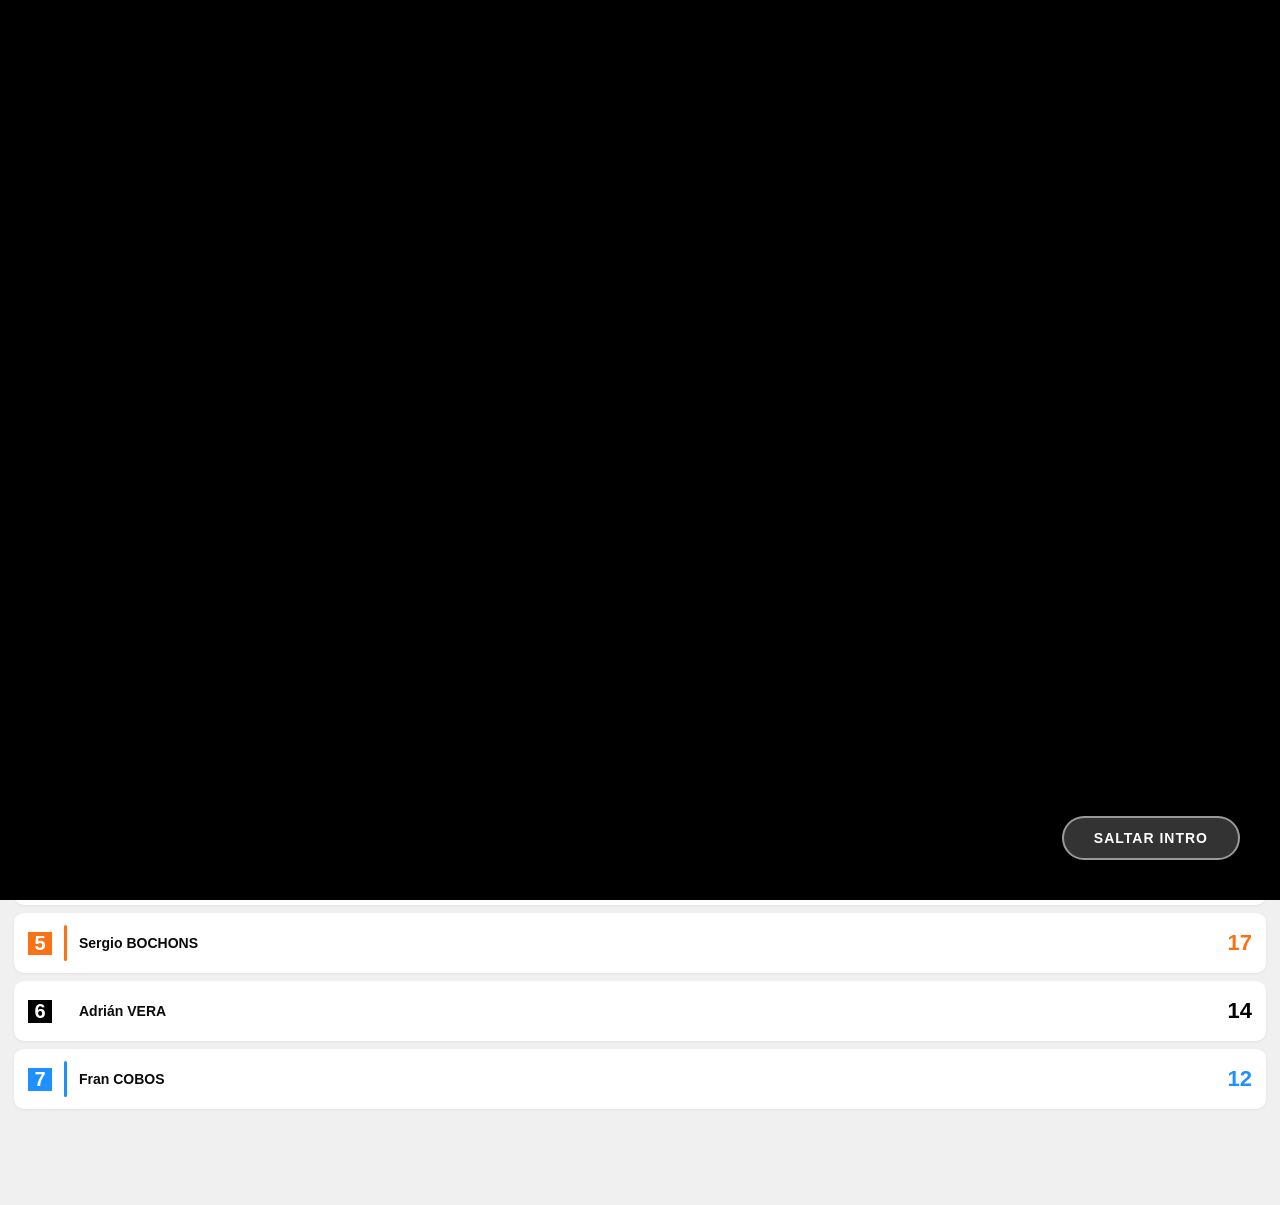
==== index.html @ aeeddd5b "Update index.html" ====
<!DOCTYPE html>
<html lang="es">
<head>
<meta charset="UTF-8">
<meta name="viewport" content="width=device-width, initial-scale=1.0, maximum-scale=1.0, user-scalable=no">
<title>Liga Bici</title>
<style>
*{box-sizing:border-box;margin:0;padding:0;-webkit-tap-highlight-color:transparent}
:root{--bg:#f0f0f0;--white:#fff;--black:#0b0b0c;--red:#e02020;--blue:#1e40ff;--yellow:#f5c800;--green:#16a34a;--orange:#f97316;--gray1:#f8f8f8;--gray2:#e8e8e8;--gray3:#d0d0d0;--gray4:#a0a0a0;--gray5:#555;--nav-h:64px}
body{font-family:-apple-system,BlinkMacSystemFont,'Segoe UI',sans-serif;background:var(--bg);color:var(--black);min-height:100vh;overflow-y:auto;-webkit-overflow-scrolling:touch}
.loading-screen{position:fixed;inset:0;background:#000;z-index:99999;overflow:hidden;transition:opacity .8s,visibility .8s}
.loading-screen.hidden{opacity:0;visibility:hidden;pointer-events:none}
.loading-video-container{position:absolute;inset:0;overflow:hidden}
.loading-video-container video{position:absolute;top:50%;left:50%;min-width:100%;min-height:100%;transform:translate(-50%,-50%);object-fit:cover}
.skip-btn{position:fixed;bottom:40px;right:40px;background:rgba(255,255,255,.2);backdrop-filter:blur(10px);color:#fff;border:2px solid rgba(255,255,255,.5);padding:12px 30px;border-radius:30px;font-size:14px;font-weight:600;cursor:pointer;z-index:100000;text-transform:uppercase;letter-spacing:1px}
.sound-btn{position:fixed;bottom:40px;left:40px;background:rgba(255,255,255,.2);backdrop-filter:blur(10px);color:#fff;border:2px solid rgba(255,255,255,.5);padding:12px 24px;border-radius:30px;font-size:14px;font-weight:600;cursor:pointer;z-index:100000}
.screen{display:none;min-height:100vh;padding-bottom:calc(var(--nav-h) + 24px)}.screen.active{display:block}
.season-switcher{display:grid;grid-template-columns:1fr 1fr 1fr;gap:8px;padding:14px 14px 0;position:sticky;top:0;z-index:100;background:var(--bg)}
.season-card{background:var(--gray2);border:none;border-radius:12px;padding:12px 10px;text-align:left;cursor:pointer}
.season-card.active{background:var(--black);color:var(--white)}
.season-card .season-kicker{font-size:9px;letter-spacing:2px;text-transform:uppercase;opacity:.6;display:block;margin-bottom:2px}
.season-card strong{display:block;font-size:14px;font-weight:800}
.season-card span{font-size:12px;opacity:.7}
.brand-panel{background:var(--white);border-radius:12px;margin:12px 14px 0;padding:16px;display:flex;align-items:center;gap:14px;box-shadow:0 1px 3px rgba(0,0,0,.08)}
.brand-logo{width:60px;height:60px;background:var(--black);border-radius:10px;display:flex;align-items:center;justify-content:center;flex-shrink:0}
.brand-logo svg{width:44px;height:44px}
.brand-info .eyebrow{font-size:11px;color:var(--gray4);letter-spacing:2px;text-transform:uppercase;font-weight:600}
.brand-info h1{font-size:22px;font-weight:900}
.brand-info .season-summary{font-size:12px;color:var(--gray5);margin-top:3px}
.cd-box{margin:10px 14px 0;background:linear-gradient(135deg,#0b0b0c,#1e40ff);border-radius:12px;padding:14px;color:#fff}
.cd-title{font-size:11px;font-weight:800;letter-spacing:2px;text-transform:uppercase;opacity:.75}
.cd-name{font-size:16px;font-weight:900;margin-top:2px}
.cd-time{font-size:24px;font-weight:900;font-variant-numeric:tabular-nums;margin-top:6px}
.cd-sub{font-size:11px;opacity:.75;margin-top:2px}
.quick-stats{display:grid;grid-template-columns:repeat(4,1fr);gap:8px;margin:10px 14px 0}
.qs-box{background:var(--white);border-radius:10px;padding:12px;text-align:center;box-shadow:0 1px 3px rgba(0,0,0,.06)}
.qs-val{font-size:20px;font-weight:900}.qs-lbl{font-size:9px;color:var(--gray4);text-transform:uppercase;margin-top:1px}
.section-block{margin:14px 14px 0}
.section-heading{display:flex;justify-content:space-between;align-items:center;margin-bottom:10px}
.section-heading h2{font-size:16px;font-weight:800}
.text-link{background:none;border:none;color:var(--blue);font-size:13px;font-weight:600;cursor:pointer}
.event-item{background:var(--white);border-radius:10px;padding:12px 14px;margin-bottom:8px;display:flex;justify-content:space-between;align-items:center;box-shadow:0 1px 3px rgba(0,0,0,.06);cursor:pointer}
.ei-name{font-size:14px;font-weight:700}.ei-date{font-size:12px;color:var(--gray4);margin-top:2px}
.ei-status{font-size:11px;font-weight:700;padding:3px 10px;border-radius:20px}
.status-done{color:var(--green);background:#dcfce7}.status-next{color:var(--blue);background:#dbeafe}.status-pend{color:var(--gray4);background:var(--gray2)}
.leader-item{background:var(--white);border-radius:10px;padding:12px 14px;margin-bottom:8px;display:flex;align-items:center;gap:12px;box-shadow:0 1px 3px rgba(0,0,0,.06);cursor:pointer}
.li-pos{font-size:20px;font-weight:900;width:24px;text-align:center}.li-bar{width:3px;height:36px;border-radius:2px}.li-name{flex:1;font-size:14px;font-weight:700}.li-pts{font-size:22px;font-weight:900}
.bottom-nav{position:fixed;bottom:0;left:0;right:0;background:var(--black);display:flex;height:var(--nav-h);z-index:200;border-top:1px solid #222;overflow-x:auto}
.nav-button{flex:1;min-width:60px;display:flex;flex-direction:column;align-items:center;justify-content:center;gap:3px;background:none;border:none;color:#888;font-size:8px;font-weight:600;cursor:pointer;padding:6px 2px;text-transform:uppercase;min-height:48px}
.nav-button.active{color:var(--white)}.nav-button svg{width:20px;height:20px}
.view-header{padding:20px 14px 10px}
.view-header .eyebrow{font-size:11px;color:var(--gray4);letter-spacing:2px;text-transform:uppercase;font-weight:600}
.view-header h1{font-size:26px;font-weight:900;margin-top:2px}
.search-bar{margin:0 14px 10px;position:relative}
.search-bar input{width:100%;padding:10px 14px 10px 36px;border:2px solid var(--gray2);border-radius:10px;font-size:14px;background:var(--white);outline:none}
.search-bar svg{position:absolute;left:10px;top:50%;transform:translateY(-50%);width:18px;height:18px;color:var(--gray4)}
.participant-card{background:var(--white);border-radius:12px;margin:0 14px 10px;overflow:hidden;box-shadow:0 1px 4px rgba(0,0,0,.08);cursor:pointer}
.pc-photo{height:150px;overflow:hidden;background:var(--gray2)}
.pc-photo img{width:100%;height:100%;object-fit:cover;display:block}
.pc-header{padding:14px 16px;display:flex;justify-content:space-between;align-items:flex-start}
.pc-kicker{font-size:11px;font-weight:600;opacity:.85}.pc-name{font-size:24px;font-weight:900}.pc-dorsal{font-size:32px;font-weight:900;opacity:.4}
.pc-stats{display:grid;grid-template-columns:repeat(5,1fr);border-top:1px solid var(--gray2)}
.pc-stat{padding:10px 4px;text-align:center;border-right:1px solid var(--gray2)}.pc-stat:last-child{border-right:none}
.pc-sv{font-size:16px;font-weight:900}.pc-sl{font-size:8px;color:var(--gray4);text-transform:uppercase;margin-top:2px}
.standing-row{background:var(--white);border-radius:10px;margin:0 14px 8px;padding:14px 16px;display:flex;align-items:center;gap:14px;box-shadow:0 1px 3px rgba(0,0,0,.06);border-left:4px solid;cursor:pointer}
.sr-num{width:32px;height:32px;border-radius:50%;background:var(--black);color:var(--white);display:flex;align-items:center;justify-content:center;font-size:15px;font-weight:900}
.sr-info{flex:1}.sr-name{font-size:16px;font-weight:800}.sr-diff{font-size:12px;color:var(--gray4)}.sr-pts{font-size:26px;font-weight:900}
.score-section{margin:14px 14px 0}
.score-player{background:var(--white);border-radius:10px;margin-bottom:10px;overflow:hidden;box-shadow:0 1px 3px rgba(0,0,0,.06)}
.sp-header{padding:12px 16px;display:flex;justify-content:space-between}.sp-name{font-size:16px;font-weight:800}.sp-total{font-size:22px;font-weight:900}
.sp-row{display:flex;justify-content:space-between;align-items:center;padding:9px 16px;border-top:1px solid var(--gray2)}
.spr-circ{font-size:13px}.spr-right{display:flex;align-items:center;gap:8px}
.tag-carrera{background:var(--red);color:#fff;font-size:10px;font-weight:700;padding:2px 8px;border-radius:10px}
.tag-tiempos{background:var(--yellow);color:#000;font-size:10px;font-weight:700;padding:2px 8px;border-radius:10px}
.tag-practica{background:var(--green);color:#fff;font-size:10px;font-weight:700;padding:2px 8px;border-radius:10px}
.tag-recup{background:#a855f7;color:#fff;font-size:10px;font-weight:700;padding:2px 8px;border-radius:10px}
.spr-pts{font-size:13px;font-weight:800}
.filter-row{display:flex;gap:8px;overflow-x:auto;padding:0 14px 10px;scrollbar-width:none}
.filter-pill{background:var(--gray2);border:none;border-radius:20px;padding:6px 14px;font-size:12px;font-weight:600;cursor:pointer;color:var(--gray5);min-height:36px}
.filter-pill.active{background:var(--black);color:var(--white)}
.earth-banner{margin:0 14px 12px;background:linear-gradient(135deg,#1e40ff,#0b0b0c);border-radius:12px;padding:14px;display:flex;align-items:center;justify-content:space-between;gap:10px}
.earth-banner .eb-txt{color:#fff;font-size:13px;font-weight:700}
.earth-banner .eb-sub{color:#cfd8ff;font-size:11px;font-weight:400;display:block;margin-top:2px}
.earth-banner button{background:#4285f4;color:#fff;border:none;border-radius:10px;padding:10px 14px;font-size:12px;font-weight:700;cursor:pointer;flex-shrink:0}
.circ-card{background:var(--white);border-radius:12px;margin:0 14px 12px;overflow:hidden;box-shadow:0 1px 4px rgba(0,0,0,.08);cursor:pointer}
.circ-header-bar{padding:10px 14px 8px;display:flex;justify-content:space-between}
.ch-label{font-size:10px;font-weight:700;letter-spacing:1px;text-transform:uppercase}
.ch-badge{font-size:10px;font-weight:700;padding:2px 10px;border-radius:10px;text-transform:uppercase}
.badge-circuit{background:var(--red);color:#fff}
.circ-drawing{height:200px;background:var(--gray1);position:relative;overflow:hidden;display:flex;align-items:center;justify-content:center}
.circ-drawing img{width:100%;height:100%;object-fit:contain;padding:8px}
.circ-info{padding:10px 14px}
.ci-name{font-size:18px;font-weight:900}.ci-record{font-size:13px;color:var(--gray4);float:right}
.ci-desc{font-size:12px;color:var(--gray5);margin-top:4px}
.ci-elev{font-size:11px;color:var(--gray4);margin-top:4px}
.ci-summary{font-size:11px;color:var(--blue);margin-top:6px;font-style:italic}
.ci-tags{display:flex;flex-wrap:wrap;gap:6px;margin-top:8px}
.ci-tag{font-size:10px;font-weight:700;padding:3px 10px;border-radius:6px;text-transform:uppercase}
.tag-tranquilo{background:#dcfce7;color:#15803d}.tag-coches{background:#fef9c3;color:#854d0e}.tag-peatones{background:#dbeafe;color:#1e40af}
.tag-dif-media{background:#f3f4f6;color:#374151}.tag-dif-alta{background:#fee2e2;color:#b91c1c}.tag-dif-baja{background:#f0fdf4;color:#15803d}
.tag-riesgo-bajo{background:#f0fdf4;color:#15803d}.tag-riesgo-medio{background:#fff7ed;color:#c2410c}.tag-riesgo-alto{background:#fee2e2;color:#b91c1c}
.hor-item{background:var(--white);border-radius:12px;margin:0 14px 10px;display:flex;overflow:hidden;box-shadow:0 1px 3px rgba(0,0,0,.06)}
.hi-date{background:var(--black);color:#fff;width:64px;flex-shrink:0;display:flex;flex-direction:column;align-items:center;justify-content:center;padding:8px 4px}
.hi-day{font-size:22px;font-weight:900}.hi-month{font-size:10px;text-transform:uppercase;opacity:.7}
.hi-body{flex:1;padding:12px 14px}.hi-name{font-size:15px;font-weight:800}.hi-sub{font-size:12px;color:var(--gray5)}
.hi-actions{display:flex;gap:8px;margin-top:10px}
.btn-carrera{background:var(--red);color:#fff;border:none;border-radius:20px;padding:6px 14px;font-size:11px;font-weight:700;cursor:pointer}
.btn-practica{background:var(--green);color:#fff;border:none;border-radius:20px;padding:6px 14px;font-size:11px;font-weight:700;cursor:pointer}
.btn-tiempos{background:var(--yellow);color:#000;border:none;border-radius:20px;padding:6px 14px;font-size:11px;font-weight:700;cursor:pointer}
.btn-ver-circ{background:var(--black);color:#fff;border:none;border-radius:20px;padding:6px 14px;font-size:11px;font-weight:700;cursor:pointer}
.hi-status{font-size:11px;font-weight:700;padding:3px 10px;border-radius:20px;align-self:flex-start;margin:12px 10px 0 0}
.info-tabs{display:flex;margin:0 14px 14px;background:var(--gray2);border-radius:10px;padding:3px}
.info-tab{flex:1;background:none;border:none;border-radius:8px;padding:8px;font-size:12px;font-weight:700;cursor:pointer;color:var(--gray5);min-height:36px}
.info-tab.active{background:var(--white);color:var(--black)}
.info-panel{margin:0 14px}
.norma-section{background:var(--white);border-radius:12px;padding:14px;margin-bottom:10px;box-shadow:0 1px 3px rgba(0,0,0,.06)}
.ns-title{font-size:14px;font-weight:800;margin-bottom:8px}
.ns-body{font-size:13px;color:var(--gray5);line-height:1.65}
.ns-body ul{padding-left:18px;margin-top:6px}
.ns-pole{background:#fefce8;border-left:3px solid #ca8a04;padding:8px 12px;border-radius:0 6px 6px 0;margin-top:8px}
.ns-nocasa{background:#fee2e2;border-left:3px solid var(--red);padding:8px 12px;border-radius:0 6px 6px 0;margin-top:8px}
.ns-time{background:#dbeafe;border-left:3px solid var(--blue);padding:8px 12px;border-radius:0 6px 6px 0;margin-top:8px}
.comp-section{margin:0 14px 14px}
.comp-table-wrap{overflow-x:auto}
.comp-table{width:100%;border-collapse:collapse;font-size:12px;background:var(--white);border-radius:10px;overflow:hidden}
.comp-table th{background:var(--black);color:#fff;padding:10px 8px;text-align:left;font-size:11px;text-transform:uppercase;white-space:nowrap}
.comp-table td{padding:10px 8px;border-bottom:1px solid var(--gray2)}
.comp-table .bike-label{font-weight:700;font-size:13px}
.noticia-card{background:var(--white);border-radius:12px;margin-bottom:12px;overflow:hidden;box-shadow:0 1px 4px rgba(0,0,0,.08);cursor:pointer}
.noticia-imgwrap{position:relative;height:170px;background:var(--gray2)}
.noticia-imgwrap img{width:100%;height:100%;object-fit:cover;display:block}
.noticia-cap{position:absolute;left:0;right:0;bottom:0;background:rgba(0,0,0,.87);padding:9px 12px}
.noticia-cap .nc-title{color:#fff;font-size:13px;font-weight:700;line-height:1.3}
.noticia-cap .nc-date{color:#cfcfcf;font-size:10px;margin-top:3px}
.news-img{width:calc(100% - 32px);margin:0 16px 14px;height:auto;max-height:420px;object-fit:contain;background:#000;border-radius:8px;display:block}
.news-txt{padding:0 16px 12px;font-size:13px;color:var(--gray5);line-height:1.6}
.news-datebar{margin:0 16px 20px;background:var(--black);color:#fff;text-align:center;padding:10px;border-radius:8px;font-size:13px;font-weight:600}
.vcard{background:var(--white);border-radius:12px;margin:0 0 10px;overflow:hidden;box-shadow:0 1px 3px rgba(0,0,0,.06)}
.vcard-thumb{height:200px;display:flex;align-items:center;justify-content:center;background:var(--gray2);font-size:24px}
.vcard-info{padding:10px 14px}.vcard-title{font-size:14px;font-weight:700}.vcard-meta{font-size:12px;color:var(--gray4)}
.detail-dialog{position:fixed;inset:0;background:rgba(0,0,0,.5);z-index:500;display:none;align-items:flex-end;justify-content:center}
.detail-dialog.open{display:flex}
.dialog-content{background:var(--white);border-radius:20px 20px 0 0;width:100%;max-height:88vh;overflow-y:auto;position:relative}
.close-btn{position:sticky;top:12px;float:right;background:var(--gray2);border:none;width:32px;height:32px;border-radius:50%;font-size:18px;cursor:pointer;z-index:10;margin:12px 12px 0 0}
.dlg-player-header{padding:20px 16px 16px}
.dph-eyebrow{font-size:10px;letter-spacing:2px;text-transform:uppercase;font-weight:700;opacity:.7}
.dph-name{font-size:26px;font-weight:900;margin-top:4px}
.dlg-bici-row{display:flex;align-items:center;gap:12px;padding:12px 16px;background:var(--gray1);border-radius:10px;margin:0 16px 14px;cursor:pointer;border:1.5px solid var(--gray2)}
.dbr-img{width:80px;height:48px;background:var(--gray2);border-radius:8px;overflow:hidden;display:flex;align-items:center;justify-content:center}
.dbr-img img{width:100%;height:100%;object-fit:contain}
.dbr-model{font-size:14px;font-weight:700}.dbr-link{font-size:11px;color:var(--blue);font-weight:600}
.dlg-stats-grid{display:grid;grid-template-columns:1fr 1fr;gap:1px;background:var(--gray2);border-radius:10px;overflow:hidden;margin:0 16px 14px}
.dsg-box{background:var(--white);padding:12px}.dsg-val{font-size:20px;font-weight:900}.dsg-lbl{font-size:10px;color:var(--gray4);text-transform:uppercase;margin-top:2px}
.dlg-wins-title{font-size:13px;font-weight:800;color:var(--gray4);letter-spacing:1px;text-transform:uppercase;padding:0 16px;margin:12px 0 8px}
.win-chips{display:flex;flex-wrap:wrap;gap:6px;padding:0 16px 16px}
.win-chip{background:var(--gray2);border-radius:20px;padding:5px 12px;font-size:12px;font-weight:600;cursor:pointer;border:none}
.win-chip .wc-season{font-size:10px;color:var(--gray4);display:block}
.pred-box{margin:0 16px 14px;background:#f5f3ff;border:2px solid #7c3aed;border-radius:12px;padding:14px}
.pred-box h4{font-size:13px;font-weight:800;color:#7c3aed;margin-bottom:8px}
.pred-row{display:flex;align-items:center;gap:8px;margin-bottom:4px;font-size:13px}
.pred-pos{width:26px;font-weight:900}
.pred-name{flex:1;font-weight:700}
.pred-razon{font-size:11px;color:var(--gray5);margin-top:8px;line-height:1.5}
.pred-detalle{font-size:11px;color:#4c1d95;margin-top:6px;line-height:1.5;background:#ede9fe;border-radius:8px;padding:8px}
.consejo-box{margin:0 16px 14px;background:#f0fdf4;border:2px solid var(--green);border-radius:12px;padding:14px;font-size:12px;color:var(--gray5);line-height:1.6}
.consejo-box h4{font-size:13px;font-weight:800;color:var(--green);margin-bottom:6px}
.elev-strip{margin:0 16px 14px;background:var(--gray1);border-radius:10px;padding:10px 12px;display:flex;justify-content:space-between;font-size:12px;font-weight:700;color:var(--gray5)}
.bici-hero{text-align:center;padding:20px 16px 10px;background:var(--gray1)}
.bici-hero img{width:280px;height:180px;object-fit:contain}
.bici-model-title{font-size:20px;font-weight:900;padding:14px 16px 2px}
.bici-type-sub{font-size:13px;color:var(--gray4);padding:0 16px 14px}
.bici-specs{margin:0 16px 10px}
.bici-spec-row{display:flex;justify-content:space-between;padding:10px 0;border-bottom:1px solid var(--gray2)}
.bsr-label{font-size:12px;color:var(--gray4)}.bsr-val{font-size:13px;font-weight:700;text-align:right;max-width:60%}
.bici-price{background:var(--black);color:#fff;margin:0 16px 10px;border-radius:10px;padding:12px 16px;display:flex;justify-content:space-between}
.bp-label{font-size:12px;opacity:.6}.bp-price{font-size:20px;font-weight:900}
.btn-shop{display:flex;margin:0 16px 16px;background:var(--blue);color:#fff;border:none;border-radius:10px;padding:12px;font-size:14px;font-weight:700;cursor:pointer;min-height:48px;align-items:center;justify-content:center;width:calc(100% - 32px)}
.btn-shop.no-link{background:var(--gray3);color:var(--gray5)}
.dlg-circ-drawing{height:260px;background:var(--gray1);display:flex;align-items:center;justify-content:center;overflow:hidden}
.dlg-circ-drawing img{width:100%;height:100%;object-fit:contain}
.dlg-circ-label{font-size:10px;color:var(--gray4);letter-spacing:2px;text-transform:uppercase;font-weight:700;padding:14px 16px 2px}
.dlg-circ-name{font-size:24px;font-weight:900;padding:0 16px 6px}
.dlg-circ-desc{font-size:13px;color:var(--gray5);padding:0 16px 14px}
.dlg-info-grid{display:grid;grid-template-columns:1fr 1fr;gap:1px;background:var(--gray2);margin:0 16px 14px;border-radius:10px;overflow:hidden}
.dig-box{background:var(--white);padding:10px 12px}.dig-val{font-size:15px;font-weight:800}.dig-lbl{font-size:10px;color:var(--gray4);text-transform:uppercase;margin-top:2px}
.dlg-ganadores{padding:0 16px;margin-bottom:14px}
.dg-title{font-size:13px;font-weight:800;color:var(--gray4);letter-spacing:1px;text-transform:uppercase;margin:12px 0 8px}
.dg-chip{background:var(--gray2);border-radius:6px;padding:5px 12px;display:inline-block;margin:3px 4px 3px 0;font-size:12px;font-weight:700}
.dlg-actions{display:flex;gap:10px;padding:0 16px 20px}
.btn-back{background:var(--gray2);border:none;border-radius:20px;padding:10px 20px;font-size:13px;font-weight:700;cursor:pointer;flex:1;min-height:48px}
.btn-mymaps{background:var(--black);color:#fff;border:none;border-radius:20px;padding:10px 20px;font-size:13px;font-weight:700;cursor:pointer;flex:1;min-height:48px}
.toast{position:fixed;bottom:calc(var(--nav-h) + 16px);left:50%;transform:translateX(-50%);background:var(--black);color:#fff;padding:12px 20px;border-radius:10px;font-size:13px;font-weight:600;z-index:1000;opacity:0;transition:opacity .3s;pointer-events:none;max-width:90%}
.toast.show{opacity:1}
.empty-state{text-align:center;padding:40px 20px;color:var(--gray4)}
.dev-badge{display:inline-block;font-size:10px;font-weight:600;padding:2px 8px;border-radius:10px;margin-top:4px}
.dev-subida{background:#f0fdf4;color:#15803d}.dev-velocidad{background:#dbeafe;color:#1e40af}
.gama-badge{display:inline-block;font-size:10px;font-weight:700;padding:2px 8px;border-radius:10px}
.gama-baja{background:#dcfce7;color:#15803d}.gama-media{background:#fef9c3;color:#854d0e}.gama-alta{background:#fee2e2;color:#b91c1c}
.bici-info-box{background:var(--white);border-radius:12px;margin:0 14px 14px;padding:16px}
.bici-info-box h3{font-size:15px;font-weight:800;margin-bottom:8px}
.bike-pros-cons{margin:0 16px 14px}
.bpc-section{margin-bottom:12px}
.bpc-section h4{font-size:13px;font-weight:800;margin-bottom:6px}
.bpc-section ul{padding-left:16px;font-size:12px;color:var(--gray5)}
.bpc-section.pros h4{color:var(--green)}.bpc-section.cons h4{color:var(--red)}
.bike-terrain-section{margin:0 16px 14px;background:var(--gray1);border-radius:12px;padding:14px}
.bike-terrain-section h4{font-size:14px;font-weight:800;margin-bottom:10px}
.terrain-item{background:var(--white);border-radius:8px;padding:10px;border-left:4px solid var(--blue);margin-bottom:8px}
.terrain-item .terrain-title{font-size:12px;font-weight:700;margin-bottom:4px}
.terrain-item .terrain-desc{font-size:11px;color:var(--gray5)}
.gear-analysis{background:var(--white);border-radius:12px;margin:0 16px 14px;padding:16px}
.gear-analysis h4{font-size:14px;font-weight:800;margin-bottom:10px}
.gear-grid{display:grid;grid-template-columns:1fr 1fr;gap:10px}
.gear-box{background:var(--gray1);border-radius:8px;padding:10px}
.gear-box .gear-title{font-size:11px;font-weight:700;color:var(--gray4);text-transform:uppercase}
.gear-box .gear-value{font-size:16px;font-weight:900}
.gear-box .gear-desc{font-size:11px;color:var(--gray5);margin-top:4px}
.gear-box.media{background:#eef2ff;border:2px solid var(--blue)}
.rc-wrap{margin:0 16px 14px;background:var(--black);border-radius:10px;padding:12px;overflow-x:auto}
.rc-title{color:#fff;text-align:center;font-weight:900;font-size:14px;letter-spacing:1px;margin-bottom:10px;text-transform:uppercase}
.rc-row{display:flex;align-items:stretch;gap:2px;margin-bottom:3px;min-width:280px}
.rc-pos{width:26px;background:#000;color:#fff;font-weight:900;display:flex;align-items:center;justify-content:center;border-left:4px solid}
.rc-name{flex:1;background:#000;color:#fff;font-weight:700;font-size:11px;display:flex;align-items:center;padding:8px 6px}
.rc-dorsal{width:44px;display:flex;align-items:center;justify-content:center;font-weight:900;font-size:16px}
.rc-time{flex:1;background:#000;color:#fff;font-weight:800;font-size:12px;display:flex;align-items:center;justify-content:center;padding:8px 4px}
.rc-time.red{color:var(--red)}
.rc-pts{width:44px;background:#fff;border:3px solid;display:flex;align-items:center;justify-content:center;font-weight:900;font-size:12px}
.tt-row{display:flex;align-items:stretch;gap:2px;margin-bottom:4px}
.tt-dorsal{width:52px;display:flex;align-items:center;justify-content:center;font-weight:900;font-size:18px;border-radius:4px 0 0 4px}
.tt-time{flex:1;background:var(--black);color:#fff;font-weight:900;display:flex;align-items:center;justify-content:center;padding:9px 6px;font-size:14px}
.tt-time.red{color:var(--red)}
.tt-year{width:56px;background:#fff;border:3px solid;display:flex;align-items:center;justify-content:center;font-size:10px;font-weight:700;border-radius:0 4px 4px 0}
.pt-table{width:100%;border-collapse:collapse;font-size:12px;background:var(--black);border-radius:8px;overflow:hidden;margin-top:8px}
.pt-table th{background:var(--gray3);color:#000;padding:8px 6px;font-size:10px;text-transform:uppercase}
.pt-table td{padding:5px 4px;text-align:center;border-bottom:1px solid #222}
.pt-pos{color:#fff;font-weight:900}
.pt-dorsal{font-weight:900;color:#fff;padding:5px 10px;border-radius:4px;display:inline-block;min-width:34px}
.pt-bike{background:#fff;font-weight:700;font-size:9px}
.pt-vuelta{color:#fff;font-size:10px}
.pt-time{background:var(--gray2);font-weight:800}
.pt-time.invalid{background:#333;color:#888}
.tt-pos{width:26px;background:var(--black);color:#fff;font-weight:900;display:flex;align-items:center;justify-content:center;border-radius:4px 0 0 4px;font-size:12px}
.tt-pos.medal-1{background:#d4a017}.tt-pos.medal-2{background:#a0a0a0}.tt-pos.medal-3{background:#b0622d}
.tt-name{flex:1;display:flex;align-items:center;justify-content:center;font-weight:800;font-size:11px;color:#fff;padding:8px 4px}
.tt-name.dark{color:#000}
.foto-grid{display:grid;grid-template-columns:1fr 1fr;gap:8px;margin-bottom:14px}
.foto-item{background:var(--white);border-radius:10px;overflow:hidden;box-shadow:0 1px 3px rgba(0,0,0,.06)}
.foto-item img{width:100%;height:120px;object-fit:cover;display:block}
.foto-item .foto-title{padding:6px 8px;font-size:10px;font-weight:700}
.hall-champ{background:var(--white);border-radius:10px;padding:12px 14px;margin-bottom:8px;display:flex;align-items:center;gap:12px;box-shadow:0 1px 3px rgba(0,0,0,.06)}
.hc-year{font-size:12px;font-weight:800;color:var(--gray4);width:70px}
.hc-name{flex:1;font-size:15px;font-weight:900}
.hc-pts{font-size:16px;font-weight:900}
.rec-row{background:var(--white);border-radius:10px;padding:10px 14px;margin-bottom:6px;display:flex;justify-content:space-between;align-items:center;box-shadow:0 1px 3px rgba(0,0,0,.06)}
.rec-circ{font-size:13px;font-weight:800}
.rec-time{font-size:14px;font-weight:900;color:var(--red)}
.rec-owner{font-size:11px;color:var(--gray4)}
.h2h-controls{display:flex;gap:8px;align-items:center;margin:0 14px 12px}
.h2h-select{flex:1;background:var(--white);border:2px solid var(--gray2);border-radius:10px;padding:10px;font-size:13px;font-weight:700}
.h2h-vs{font-size:14px;font-weight:900;color:var(--gray4)}
.h2h-card{background:var(--white);border-radius:12px;margin:0 14px 12px;overflow:hidden;box-shadow:0 1px 3px rgba(0,0,0,.06)}
.h2h-head{display:flex}
.h2h-side{flex:1;padding:14px;text-align:center}
.h2h-side .hs-name{font-size:15px;font-weight:900}
.h2h-side .hs-num{font-size:26px;font-weight:900}
.h2h-rows{border-top:1px solid var(--gray2)}
.h2h-row{display:flex;justify-content:space-between;padding:9px 14px;border-bottom:1px solid var(--gray2);font-size:13px}
.h2h-row .hr-l{font-weight:800}.h2h-row .hr-m{color:var(--gray4);flex:1;text-align:center;font-size:11px;text-transform:uppercase}
.h2h-row .hr-r{font-weight:800}
</style>
</head>
<body>
<div class="loading-screen" id="loadingScreen">
<div class="loading-video-container">
<video id="introVideo" playsinline preload="auto">
<source src="intro_liga_bici.mp4" type="video/mp4">
<source src="https://raw.githubusercontent.com/tonnygarmi163-rgb/LIGA-BICI-RECORD-MUNDIAL/main/intro_liga_bici.mp4" type="video/mp4">
</video>
</div>
<button class="skip-btn" onclick="skipLoading()">Saltar Intro</button>
</div>
<div id="screen-main" class="screen active">
<div class="season-switcher" id="season-switcher"></div>
<div class="app-content" id="app-content"></div>
<nav class="bottom-nav" id="bottom-nav">
<button class="nav-button active" data-view="inicio"><svg viewBox="0 0 24 24" fill="none" stroke="currentColor" stroke-width="2"><path d="M3 9l9-7 9 7v11a2 2 0 01-2 2H5a2 2 0 01-2-2z"/></svg>Inicio</button>
<button class="nav-button" data-view="pilotos"><svg viewBox="0 0 24 24" fill="none" stroke="currentColor" stroke-width="2"><circle cx="12" cy="8" r="4"/><path d="M4 20c0-4 3.6-7 8-7s8 3 8 7"/></svg>Pilotos</button>
<button class="nav-button" data-view="puntos"><svg viewBox="0 0 24 24" fill="none" stroke="currentColor" stroke-width="2"><rect x="3" y="3" width="7" height="7"/><rect x="14" y="3" width="7" height="7"/><rect x="3" y="14" width="7" height="7"/><rect x="14" y="14" width="7" height="7"/></svg>Puntos</button>
<button class="nav-button" data-view="fama"><svg viewBox="0 0 24 24" fill="none" stroke="currentColor" stroke-width="2"><path d="M8 21h8M12 17v4M7 4h10v6a5 5 0 01-10 0z"/><path d="M7 4H4v2a3 3 0 003 3M17 4h3v2a3 3 0 01-3 3"/></svg>Fama</button>
<button class="nav-button" data-view="circuitos"><svg viewBox="0 0 24 24" fill="none" stroke="currentColor" stroke-width="2"><circle cx="12" cy="12" r="10"/><circle cx="12" cy="12" r="3"/></svg>Circuitos</button>
<button class="nav-button" data-view="pretemporada"><svg viewBox="0 0 24 24" fill="none" stroke="currentColor" stroke-width="2"><path d="M12 3v18M5.5 8.5l3-2.5 3 2.5M15.5 8.5l3-2.5 3 2.5"/></svg>Pretemp.</button>
<button class="nav-button" data-view="horarios"><svg viewBox="0 0 24 24" fill="none" stroke="currentColor" stroke-width="2"><circle cx="12" cy="12" r="9"/><polyline points="12 6 12 12 16 14"/></svg>Horarios</button>
<button class="nav-button" data-view="comparativa"><svg viewBox="0 0 24 24" fill="none" stroke="currentColor" stroke-width="2"><path d="M12 3v18M5.5 8.5l3-2.5 3 2.5M15.5 8.5l3-2.5 3 2.5"/></svg>Bicis</button>
<button class="nav-button" data-view="circuitos-comparativa"><svg viewBox="0 0 24 24" fill="none" stroke="currentColor" stroke-width="2"><path d="M3 3v18h18"/><path d="M7 16l4-4 4 4 6-6"/></svg>Comparar</button>
<button class="nav-button" data-view="info"><svg viewBox="0 0 24 24" fill="none" stroke="currentColor" stroke-width="2"><circle cx="12" cy="12" r="9"/><line x1="12" y1="8" x2="12" y2="12"/><line x1="12" y1="16" x2="12.01" y2="16"/></svg>Info</button>
<button class="nav-button" data-view="edits"><svg viewBox="0 0 24 24" fill="none" stroke="currentColor" stroke-width="2"><circle cx="12" cy="12" r="9"/><polygon points="10 8 16 12 10 16 10 8"/></svg>Edits</button>
</nav>
</div>
<div class="detail-dialog" id="detail-dialog"><div class="dialog-content" id="dialog-content"><button class="close-btn" id="dialog-close">&#x2715;</button><div id="dialog-body"></div></div></div>
<div class="toast" id="toast"></div>
<script>
function skipLoading(){var l=document.getElementById('loadingScreen');var v=document.getElementById('introVideo');if(v)v.pause();l.classList.add('hidden');setTimeout(function(){l.style.display='none';},800);}
window.addEventListener('load',function(){
var v=document.getElementById('introVideo'),ls=document.getElementById('loadingScreen'),started=false,done=false;
var isMobile=matchMedia('(pointer:coarse)').matches||/Android|iPhone|iPad|iPod/i.test(navigator.userAgent);
function finish(){if(done)return;done=true;skipLoading();}
if(!v){finish();return;}
v.addEventListener('playing',function(){started=true;});
v.addEventListener('ended',finish);
v.addEventListener('error',function(){if(!started)finish();},true);
function soundBtn(){if(document.getElementById('soundBtn'))return;var b=document.createElement('button');b.id='soundBtn';b.className='sound-btn';b.innerHTML='🔊 Activar sonido';b.onclick=function(){v.muted=false;v.volume=1;b.remove();};ls.appendChild(b);}
if(isMobile){v.muted=true;var p=v.play();if(p&&p.catch)p.catch(function(){finish();});soundBtn();}
else{v.muted=false;v.volume=1;var p2=v.play();if(p2&&p2.catch)p2.catch(function(){function unlock(){v.muted=false;v.volume=1;v.play().catch(function(){});document.removeEventListener('pointerdown',unlock);document.removeEventListener('keydown',unlock);}document.addEventListener('pointerdown',unlock);document.addEventListener('keydown',unlock);});}
setTimeout(function(){if(!started&&!done)finish();},8000);
});
var RAW_BASE='https://raw.githubusercontent.com/tonnygarmi163-rgb/LIGA-BICI-RECORD-MUNDIAL/main/';
var MEDIA={
edits:[
{titulo:'Intro Liga Bici 2026',meta:'T3 · Oficial',season:'t3',url:RAW_BASE+'intro_liga_bici.mp4'},
{titulo:'Hurguetix malvado',meta:'T2 · Edit',season:'t2',url:'https://youtu.be/83KJVgNg1Ic'},
{titulo:'San José Goat',meta:'T2 · Shorts',season:'t2',url:'https://youtube.com/shorts/ES_zTMZYBH0?feature=share'},
{titulo:'Hurguetix firmando a sus fans',meta:'T2 · Shorts',season:'t2',url:'https://youtube.com/shorts/9wtqq9-X3gs?feature=share'}
],
carreras:[
{titulo:'San José presentación 2026',meta:'T3 · Presentación',season:'t3',url:'https://youtu.be/CpIhwlxMx9I'},
{titulo:'Carrera Maracaná · perspectiva Hugo',meta:'T3 · 31 agosto 2026',season:'t3',url:'https://drive.google.com/file/d/1aqfmx3hs1MDuPyXqkZtxmgOvuDOQsz6I/view?usp=sharing'},
{titulo:'Carrera Maracaná · perspectiva Rubén',meta:'T3 · 31 agosto 2026',season:'t3',url:'https://drive.google.com/file/d/19zYQcOugpDCVjB1NR9QJiFrNLc-IJ_Vq/view?usp=sharing'},
{titulo:'Carrera completa Andrómeda',meta:'T3 · 24 agosto 2026',season:'t3',url:'https://drive.google.com/file/d/1zym6s9KThVhhVxDEZOfuEE7CieOfU_Mi/view?usp=sharing'},
{titulo:'Carrera Andrómeda · perspectiva Hugo',meta:'T3 · 24 agosto 2026',season:'t3',url:'https://drive.google.com/file/d/1drxx9pwXkKOGhtruOVxOLA2yg-u3KQcK/view?usp=sharing'},
{titulo:'Un minuto para el Barranquet',meta:'T2 · 6 diciembre 2025',season:'t2',url:'https://youtu.be/h4bkAKjMESM'}
],
entrevistas:[{titulo:'Entrevista Toni García · post Andrómeda',meta:'T3 · 24 agosto 2026',season:'t3',url:''},{titulo:'Entrevista Temporada 2',meta:'T2 · 2025',season:'t2',url:''}],
fotos:[{titulo:'Toni · Andrómeda 2026',url:RAW_BASE+'toni_andromeda_2026.png'},{titulo:'Rubén · San José 2026',url:RAW_BASE+'ruben_sanjose_2026.png'},{titulo:'Carrera San José 2026',url:RAW_BASE+'carrera_sanjose_2026.png'},{titulo:'Carrera Andrómeda 2026',url:RAW_BASE+'carrera_andromeda_2026.png'}]
};
function mediaEmbed(url){
if(!url)return '<div class="vcard-thumb">🎬</div>';
if(url.indexOf('drive.google.com')>-1){var m=url.match(/\/d\/([^\/?]+)/);var id=m?m[1]:'';if(id)return '<iframe width="100%" height="200" style="display:block;border:0" src="https://drive.google.com/file/d/'+id+'/preview" allowfullscreen></iframe>';return '<div class="vcard-thumb">🎬</div>';}
if(url.indexOf('youtube.com')>-1||url.indexOf('youtu.be')>-1){var id2=url.indexOf('v=')>-1?url.split('v=')[1]:url.split('/').pop();if(id2.indexOf('&')>-1)id2=id2.split('&')[0];if(id2.indexOf('?')>-1)id2=id2.split('?')[0];return '<iframe width="100%" height="200" style="display:block;border:0" src="https://www.youtube.com/embed/'+id2+'" allowfullscreen></iframe>';}
return '<video controls preload="metadata" playsinline style="width:100%;height:200px;background:#000;display:block" src="'+url+'"></video>';
}
const BIKE_IMAGES={bh_spike25:'https://image.qwenlm.ai/public_source/ccb5385f-3b9f-4739-a912-f975751bb5c0/1ae087076-c437-4d50-8e52-ffdb04c9c4fc.png',btwin_rockrider:'https://image.qwenlm.ai/public_source/ccb5385f-3b9f-4739-a912-f975751bb5c0/11f30d75a-00a9-4f88-8d86-d1daed59a1e7.png',giant_talon:'https://image.qwenlm.ai/public_source/ccb5385f-3b9f-4739-a912-f975751bb5c0/1e670b86d-a77b-4e4c-a9e6-2f8efa669b0d.png',scott_spark:'https://image.qwenlm.ai/public_source/ccb5385f-3b9f-4739-a912-f975751bb5c0/15.png',bpro_m100:'https://image.qwenlm.ai/public_source/ccb5385f-3b9f-4739-a912-f975751bb5c0/11f30d75a-00a9-4f88-8d86-d1daed59a1e7.png',merida_matts_xc:'https://image.qwenlm.ai/public_source/25727963-d2ee-4ae3-84d2-cbd539ab317a/41a245893-9013-46f0-9c1c-c368b1ba35c58421.png',scott_scale:'https://image.qwenlm.ai/public_source/25727963-d2ee-4ae3-84d2-cbd539ab317a/11a245893-9013-46f0-9c1c-c368b1ba35c57469.png',rockrider_st100:'https://image.qwenlm.ai/public_source/25727963-d2ee-4ae3-84d2-cbd539ab317a/61a245893-9013-46f0-9c1c-c368b1ba35c56484.png'};
const CIRC_SVGS={sanjose:{color:'#1e40ff',path:'M 60 90 L 20 70 L 15 40 L 40 15 L 100 10 L 175 25 L 195 55 L 180 85 L 130 95 Z',dot:'M 60 90'},andromeda:{color:'#059669',path:'M 50 85 L 20 60 L 20 35 L 50 15 L 100 10 L 160 20 L 190 45 L 185 75 L 150 90 L 90 95 Z',dot:'M 50 85'},maracana:{color:'#e02020',path:'M 70 85 L 30 65 L 30 45 L 60 20 L 110 15 L 170 30 L 185 60 L 160 85 Z',dot:'M 70 85'},benissano:{color:'#7c3aed',path:'M 30 90 L 20 55 L 30 25 L 70 10 L 140 10 L 185 30 L 195 65 L 175 88 L 120 95 L 60 92 Z',dot:'M 30 90'},poblanova:{color:'#0891b2',path:'M 55 90 L 18 68 L 15 38 L 38 15 L 90 8 L 155 18 L 188 50 L 175 82 L 130 95 Z',dot:'M 55 90'},cementerio:{color:'#dc2626',path:'M 40 88 L 18 62 L 18 38 L 35 18 L 80 10 L 145 15 L 185 40 L 190 72 L 165 90 L 100 95 Z',dot:'M 40 88'},benaguacil:{color:'#16a34a',path:'M 60 88 L 22 65 L 18 38 L 45 15 L 110 10 L 170 22 L 192 52 L 180 82 L 130 93 Z',dot:'M 60 88'},lliria:{color:'#ca8a04',path:'M 50 90 L 18 62 L 15 35 L 40 14 L 95 8 L 158 18 L 192 48 L 188 78 L 155 92 L 90 96 Z',dot:'M 50 90'},barranquet:{color:'#b45309',path:'M 35 88 L 15 60 L 18 30 L 50 12 L 115 8 L 175 22 L 195 55 L 185 82 L 140 94 L 75 96 Z',dot:'M 35 88'},sierraespada:{color:'#6b7280',path:'M 45 90 L 18 65 L 15 38 L 40 16 L 100 10 L 165 22 L 192 52 L 185 80 L 145 93 Z',dot:'M 45 90'},llomallarga:{color:'#92400e',path:'M 45 88 L 18 62 L 15 35 L 42 14 L 98 10 L 162 20 L 190 52 L 185 80 L 142 93 Z',dot:'M 45 88'},vistacalderona:{color:'#0891b2',path:'M 40 90 L 15 65 L 18 32 L 48 12 L 105 8 L 168 22 L 188 58 L 175 88 L 125 95 Z',dot:'M 40 90'},rascanya:{color:'#8b5cf6',path:'M 40 88 L 18 60 L 22 30 L 60 12 L 130 10 L 180 28 L 192 60 L 160 88 L 90 94 Z',dot:'M 40 88'},sima:{color:'#0ea5e9',path:'M 50 90 L 20 66 L 16 34 L 46 12 L 110 8 L 170 20 L 192 52 L 178 84 L 120 94 Z',dot:'M 50 90'}};
const GE={
t1:{sanjose:'https://earth.google.com/web/@39.58660991,-0.55651069,94.60210712a,724.22344756d,30.00010062y,0h,0t,0r/data=CgRCAggBMikKJwolCiExb1RLSDVHOUpyZG5sTk5mSHkwdWU5cXdOLWVPMzFHTDAgAToDCgEwQgIIAEoHCK3k3TkQAQ',
andromeda:'https://earth.google.com/web/@39.58026871,-0.52472533,121.22736893a,624.216371d,30.00010062y,8.63247434h,0t,0r/data=CgRCAggBMikKJwolCiExb1RLSDVHOUpyZG5sTk5mSHkwdWU5cXdOLWVPMzFHTDAgAToDCgEwQgIIAEoHCK3k3TkQAQ',
maracana:'https://earth.google.com/web/@39.58508761,-0.53724342,98.03503147a,758.75969304d,30.00010062y,8.63077597h,0t,0r/data=CgRCAggBMikKJwolCiExb1RLSDVHOUpyZG5sTk5mSHkwdWU5cXdOLWVPMzFHTDAgAToDCgEwQgIIAEoHCK3k3TkQAQ',
benissano:'https://earth.google.com/web/@39.60842226,-0.5747533,114.92337759a,488.64883085d,30.00010062y,8.61377841h,0t,0r/data=CgRCAggBMikKJwolCiExb1RLSDVHOUpyZG5sTk5mSHkwdWU5cXdOLWVPMzFHTDAgAToDCgEwQgIIAEoHCK3k3TkQAQ',
cementerio:'https://earth.google.com/web/@39.59735961,-0.54871862,128.83302838a,500.90885381d,30.00010062y,306.62383491h,0t,0r/data=CgRCAggBMikKJwolCiExb1RLSDVHOUpyZG5sTk5mSHkwdWU5cXdOLWVPMzFHTDAgAToDCgEwQgIIAEoHCK3k3TkQAQ',
benaguacil:'https://earth.google.com/web/@39.59338339,-0.58107115,98.14179633a,634.40709789d,30.00010062y,306.60969765h,0t,0r/data=CgRCAggBMikKJwolCiExb1RLSDVHOUpyZG5sTk5mSHkwdWU5cXdOLWVPMzFHTDAgAToDCgEwQgIIAEoHCK3k3TkQAQ',
barranquet:'https://earth.google.com/web/@39.59337248,-0.53384529,112.76196882a,787.44966721d,30.00010062y,306.63610495h,0t,0r/data=CgRCAggBMikKJwolCiExb1RLSDVHOUpyZG5sTk5mSHkwdWU5cXdOLWVPMzFHTDAgAToDCgEwQgIIAEoHCK3k3TkQAQ',
sierraespada:'https://earth.google.com/web/@39.58549923,-0.52799836,122.31433989a,639.1071442d,30.00010062y,17.62469727h,0t,0r/data=CgRCAggBMikKJwolCiExb1RLSDVHOUpyZG5sTk5mSHkwdWU5cXdOLWVPMzFHTDAgAToDCgEwQgIIAEoHCK3k3TkQAQ',
rascanya:'https://earth.google.com/web/@39.60614115,-0.55324549,135.82511112a,638.60233608d,30.00010062y,12.65875779h,1.08067571t,0r/data=CgRCAggBMikKJwolCiExb1RLSDVHOUpyZG5sTk5mSHkwdWU5cXdOLWVPMzFHTDAgAToDCgEwQgIIAEoHCK3k3TkQAQ'},
t2:{sanjose:'https://earth.google.com/web/@39.58672752,-0.55687671,91.90053382a,701.22167347d,30y,0h,0t,0r',andromeda:'https://earth.google.com/web/@39.58018851,-0.52510263,124.09678953a,752.9055877d,30y,0h,0t,0r',maracana:'https://earth.google.com/web/@39.58473501,-0.53863857,98.15293146a,903.12396654d,30y,0h,0t,0r',benissano:'https://earth.google.com/web/@39.61489088,-0.57384026,138.20541912a,1222.56626298d,30y,0h,0t,0r',poblanova:'https://earth.google.com/web/@39.57686237,-0.54218807,90.65437835a,1587.04235685d,30y,0h,0t,0r',cementerio:'https://earth.google.com/web/@39.59974002,-0.55399512,117.93524165a,2842.26975117d,30y,0h,0t,0r',benaguacil:'https://earth.google.com/web/@39.59440077,-0.58251938,103.10171917a,1372.69638153d,30y,0h,0t,0r',lliria:'https://earth.google.com/web/@39.61714052,-0.58428717,124.61490748a,953.86890987d,30y,0h,0t,0r',barranquet:'https://earth.google.com/web/@39.59447322,-0.53217721,106.68870906a,1120.22529488d,30y,91h,0t,0r',sierraespada:'https://earth.google.com/web/@39.58552013,-0.52679595,124.61501362a,1202.15096992d,30y,91h,0t,0r',vistacalderona:'https://earth.google.com/web/search/Carrer+del+Barri+del+Carme+46185+La+Pobla+de+Vallbona,+Valencia/@39.60515827,-0.52367078,120.19466211a,597.09881153d,35y,0.00000001h,1.16061445t,0r/data=CiwiJgokCQP45n8S0kNAEUIpB3SOzENAGQwHy5VRDt2_Ibq5xWrHcuK_QgIIATIpCicKJQohMTNtVmwzT0RFSlZVM2x5Uk1SYTNtZTF5Z3QwWWtYV1JLIAE6AwoBMEICCABKCAj2_vnKBRAB?authuser=0'},
t3:{sanjose:'https://earth.google.com/web/@39.58675576,-0.55668303,104.70206898a,1005.53103716d,30y,0h,0t,0r',andromeda:'https://earth.google.com/web/@39.58005323,-0.5232704,120.57695947a,786.76008727d,30y,41.89h,19.16t,0r',maracana:'https://earth.google.com/web/@39.5845306,-0.53606349,103.95322103a,787.36678411d,30y,41.89h,19.16t,0r',poblanova:'https://earth.google.com/web/@39.57701527,-0.53877137,91.23520302a,808.95365847d,30y,41.89h,19.16t,0r',benissano:'https://earth.google.com/web/@39.61452388,-0.57529716,140.80506274a,533.97656659d,30y,-69.99h,14.75t,0r',cementerio:'https://earth.google.com/web/@39.59750742,-0.54828442,122.32120548a,473.1311963d,30y,-78.08h,19.82t,0r',benaguacil:'https://earth.google.com/web/@39.59241473,-0.58177357,99.27097211a,1210.06278252d,30y,-78.11h,19.83t,0r',lliria:'https://earth.google.com/web/@39.61656882,-0.58025817,128.96113476a,748.22848722d,30y,41.88h,19.16t,0r',barranquet:'https://earth.google.com/web/@39.593666,-0.53245584,116.30368778a,567.22302502d,30y,41.91h,19.16t,0r',sierraespada:'https://earth.google.com/web/@39.58576298,-0.52756643,117.80295645a,928.0180062d,30y,41.91h,19.16t,0r',vistacalderona:'https://earth.google.com/web/search/Carrer+del+Barri+del+Carme+46185+La+Pobla+de+Vallbona,+Valencia/@39.60532455,-0.52391195,127.96751353a,949.57104126d,30.00006604y,0h,0t,0r/data=CiwiJgokCQP45n8S0kNAEUIpB3SOzENAGQwHy5VRDt2_Ibq5xWrHcuK_QgIIATIpCicKJQohMVlnYWZ6a01uLVJyRWNuVGRKbExlLVFKQVJnTzlkdm5hIAE6AwoBMEICCABKCAjK3JT_BRAB?authuser=0',
sima:'https://earth.google.com/web/@39.63044939,-0.56068637,169.41190812a,592.89295799d,30.00017762y,285.00171369h,0t,0r/data=CgRCAggBMikKJwolCiExWWdhZnprTW4tUnJFY25UZEpsTGUtUUpBUmdPOWR2bmEgAToDCgEwQgIIAEoHCPu83xsQAQ?authuser=0'}};
var PROJECT_EARTH={t1:GE.t1.sanjose,t2:GE.t2.sanjose,t3:GE.t3.sanjose};
function riesgoEmojiPorDificultad(d){if(d>=20)return'🔴';if(d>=10)return'🟠';if(d>=5)return'🟡';return'🟢';}
function riesgoEmojis(r){if(!r||r==='-')return'';var e=[];if(r.includes('STOP'))e.push('🛑');if(r.includes('sentido contrario'))e.push('↔️');if(r.includes('obras'))e.push('🚧');if(r.includes('peatones'))e.push('🚶');if(r.includes('visión reducida'))e.push('👁️');if(r.includes('deslizante'))e.push('⚠️');if(r.includes('bicis'))e.push('🚲');return e.join(' ');}
function elevMedia(c){return ((c.altMin+c.altMax)/2).toFixed(1);}
function parseTimeSec(t){var m=String(t).match(/(\d+)'([\d.]+)"/);if(!m)return null;return parseInt(m[1])*60+parseFloat(m[2]);}
const CIRCUITS=[
{id:'sanjose',name:'San José',season:'t1',distancia:914,curvasNorm:6,curvasPelig:3,riesgos:'1 STOP, 2 visión reducida',homePilot:'Toni García',desc:'Circuito técnico y más largo que Benissanó.',opinion:'Circuito técnico con muchas curvas.',zona:'peatones',dif:'media',riesgo:'bajo',altMin:91.2,altMax:94.2,dificultad:18.5,winners:[{s:'T1·2024',n:'Julian Matei'}],fecha:'2024-08-17'},
{id:'andromeda',name:'Andrómeda',season:'t1',distancia:732,curvasNorm:4,curvasPelig:1,riesgos:'-',homePilot:'Hugo Castro',desc:'Ritmo técnico.',opinion:'Circuito de ritmo técnico.',zona:'coches',dif:'alta',riesgo:'medio',altMin:117.9,altMax:123.1,dificultad:8.7,winners:[{s:'T1·2024',n:'Hugo Castro'}],fecha:'2024-09-28'},
{id:'maracana',name:'Maracaná',season:'t1',distancia:483,curvasNorm:2,curvasPelig:0,riesgos:'-',homePilot:'Julian Matei',desc:'Circuito de ritmo rápido.',opinion:'El circuito más sencillo.',zona:'tranquilo',dif:'baja',riesgo:'bajo',altMin:97.8,altMax:98.9,dificultad:1.6,winners:[{s:'T1·2024',n:'Rubén Asensi'}],fecha:'2024-10-02'},
{id:'cementerio',name:'Cementerio',season:'t1',distancia:585,curvasNorm:9,curvasPelig:1,riesgos:'Zona bicis',homePilot:'Rubén Asensi',desc:'Circuito técnico con cambios de altura.',opinion:'Circuito con muchos cambios de altura.',zona:'peatones',dif:'alta',riesgo:'alto',altMin:118.6,altMax:128.9,dificultad:25.0,winners:[{s:'T1·2024',n:'Julian Matei'}],fecha:'2024-10-25'},
{id:'benissano',name:'Benissanó',season:'t1',distancia:385,curvasNorm:2,curvasPelig:2,riesgos:'1 zona deslizante',homePilot:'',desc:'Circuito corto y muy técnico.',opinion:'Circuito corto pero intenso.',zona:'coches',dif:'alta',riesgo:'alto',altMin:110.4,altMax:117.1,dificultad:10.8,winners:[{s:'T1·2024',n:'Rubén Asensi'}],fecha:'2024-10-05'},
{id:'benaguacil',name:'Benaguacil',season:'t1',distancia:661,curvasNorm:8,curvasPelig:0,riesgos:'-',homePilot:'',desc:'Entrada con trazada de velocidad.',opinion:'Circuito tranquilo.',zona:'tranquilo',dif:'baja',riesgo:'bajo',altMin:96.2,altMax:101.1,dificultad:7.0,winners:[{s:'T1·2024',n:'Rubén Asensi'}],fecha:'2024-11-02'},
{id:'barranquet',name:'Barranquet',season:'t1',distancia:561,curvasNorm:5,curvasPelig:5,riesgos:'1 zona peatones',homePilot:'',desc:'Muy técnico.',opinion:'Circuito de ritmo técnico.',zona:'coches',dif:'alta',riesgo:'alto',altMin:108.2,altMax:125.3,dificultad:27.2,winners:[{s:'T1·2024',n:'Julian Matei'}],fecha:'2024-12-06'},
{id:'sierraespada',name:'Sierra Espada',season:'t1',distancia:891,curvasNorm:3,curvasPelig:3,riesgos:'3 STOP, 1 sentido contrario',homePilot:'',desc:'Técnico con tráfico.',opinion:'Circuito técnico con 3 paradas.',zona:'coches',dif:'alta',riesgo:'alto',altMin:113.6,altMax:118.3,dificultad:23.7,winners:[{s:'T1·2024',n:'Rubén Asensi'}],fecha:'2024-12-08'},
{id:'rascanya',name:'Rascaña',season:'t1',img:'rascaña_t1.png',distancia:585,curvasNorm:5,curvasPelig:1,riesgos:'1 curva peligrosa',homePilot:'',desc:'Circuito corto con una curva peligrosa y cambios de rasante. ÚLTIMO circuito de la Temporada 1: únicamente se corrió una vez, en 2024.',opinion:'Circuito de una sola carrera: solo se corrió en la Temporada 1.',zona:'tranquilo',dif:'media',riesgo:'medio',altMin:127.03,altMax:132.36,dificultad:12.0,winners:[{s:'T1·2024',n:'Julian Matei'}],fecha:'2024-12-20'},
{id:'sanjose',name:'San José',season:'t2',distancia:813,curvasNorm:8,curvasPelig:1,riesgos:'1 STOP, 3 sentido contrario, 3 obras',homePilot:'Toni García',desc:'Circuito técnico con obras.',opinion:'Circuito con muchas curvas y obras.',zona:'peatones',dif:'media',riesgo:'bajo',altMin:91.7,altMax:93.4,dificultad:14.1,winners:[{s:'T1·2024',n:'Julian Matei'},{s:'T2·2025',n:'Toni García'}],fecha:'2025-09-21'},
{id:'andromeda',name:'Andrómeda',season:'t2',distancia:732,curvasNorm:5,curvasPelig:1,riesgos:'-',homePilot:'Hugo Castro',desc:'Ritmo técnico.',opinion:'Circuito de ritmo técnico.',zona:'coches',dif:'alta',riesgo:'medio',altMin:117.9,altMax:123.1,dificultad:8.7,winners:[{s:'T1·2024',n:'Hugo Castro'},{s:'T2·2025',n:'Julian Matei'}],fecha:'2025-09-28'},
{id:'maracana',name:'Maracaná',season:'t2',distancia:483,curvasNorm:2,curvasPelig:0,riesgos:'-',homePilot:'Julian Matei',desc:'Circuito de ritmo rápido.',opinion:'El circuito más limpio.',zona:'tranquilo',dif:'baja',riesgo:'bajo',altMin:97.8,altMax:98.9,dificultad:1.6,winners:[{s:'T1·2024',n:'Rubén Asensi'},{s:'T2·2025',n:'Hugo Castro'}],fecha:'2025-10-02'},
{id:'benissano',name:'Benissanó',season:'t2',distancia:587,curvasNorm:5,curvasPelig:2,riesgos:'Zona deslizante',homePilot:'',desc:'Circuito corto y muy técnico.',opinion:'Circuito corto pero técnico.',zona:'coches',dif:'alta',riesgo:'alto',altMin:132.3,altMax:139.6,dificultad:12.0,winners:[{s:'T1·2024',n:'Rubén Asensi'},{s:'T2·2025',n:'Rubén Asensi'}],fecha:'2025-10-05'},
{id:'poblanova',name:'Pobla Nova',season:'t2',distancia:677,curvasNorm:2,curvasPelig:2,riesgos:'1 zona peatones',homePilot:'',desc:'Técnico.',opinion:'Circuito técnico.',zona:'peatones',dif:'media',riesgo:'medio',altMin:90.9,altMax:92.9,dificultad:10.8,winners:[{s:'T2·2025',n:'Julian Matei'}],fecha:'2025-10-25'},
{id:'cementerio',name:'Cementerio',season:'t2',distancia:585,curvasNorm:9,curvasPelig:1,riesgos:'Zona bicis',homePilot:'Rubén Asensi',desc:'Circuito técnico con cambios de altura.',opinion:'Circuito con muchos cambios de altura.',zona:'peatones',dif:'alta',riesgo:'alto',altMin:118.6,altMax:128.9,dificultad:20.3,winners:[{s:'T1·2024',n:'Julian Matei'},{s:'T2·2025',n:'Hugo Castro'}],fecha:'2025-10-25'},
{id:'benaguacil',name:'Benaguacil',season:'t2',distancia:661,curvasNorm:8,curvasPelig:0,riesgos:'-',homePilot:'',desc:'Entrada con trazada de velocidad.',opinion:'Circuito tranquilo.',zona:'tranquilo',dif:'baja',riesgo:'bajo',altMin:96.2,altMax:101.1,dificultad:7.0,winners:[{s:'T1·2024',n:'Rubén Asensi'},{s:'T2·2025',n:'Julian Matei'}],fecha:'2025-11-02'},
{id:'lliria',name:'Llíria',season:'t2',distancia:684,curvasNorm:6,curvasPelig:0,riesgos:'-',homePilot:'',desc:'Circuito de ritmo rápido.',opinion:'Circuito de ritmo rápido.',zona:'tranquilo',dif:'baja',riesgo:'bajo',altMin:125.1,altMax:132.1,dificultad:6.5,winners:[{s:'T2·2025',n:'Rubén Asensi'}],fecha:'2025-11-30'},
{id:'barranquet',name:'Barranquet',season:'t2',distancia:561,curvasNorm:5,curvasPelig:5,riesgos:'1 zona peatones',homePilot:'',desc:'Muy técnico.',opinion:'Circuito de ritmo técnico.',zona:'coches',dif:'alta',riesgo:'alto',altMin:108.2,altMax:125.3,dificultad:27.2,winners:[{s:'T1·2024',n:'Julian Matei'},{s:'T2·2025',n:'Julian Matei'}],fecha:'2025-12-06'},
{id:'sierraespada',name:'Sierra Espada',season:'t2',distancia:891,curvasNorm:3,curvasPelig:3,riesgos:'3 STOP, 1 sentido contrario',homePilot:'',desc:'Técnico con tráfico.',opinion:'Circuito técnico con 3 paradas.',zona:'coches',dif:'alta',riesgo:'alto',altMin:113.6,altMax:118.3,dificultad:23.7,winners:[{s:'T1·2024',n:'Rubén Asensi'},{s:'T2·2025',n:'Hugo Castro'}],fecha:'2025-12-08'},
{id:'vistacalderona',name:'Vista Calderona',season:'t2',img:'vistacalderona_t2.png',distancia:613,curvasNorm:3,curvasPelig:0,riesgos:'2 STOP',homePilot:'Fran Cobos',desc:'Circuito rápido y fluido con 3 curvas y zonas técnicas. ÚLTIMO circuito de la Temporada 2. Casa de Fran Cobos.',opinion:'Circuito rápido con 3 curvas y zonas técnicas. Cerró la Temporada 2.',zona:'coches',dif:'media',riesgo:'medio',altMin:118.18,altMax:121.55,dificultad:5.3,winners:[{s:'T2·2025',n:'Julian Matei'}],fecha:'2025-12-15'},
{id:'sanjose',name:'San José',season:'t3',t3order:1,distancia:831,curvasNorm:8,curvasPelig:3,riesgos:'1 STOP, 3 sentido contrario, 3 obras',homePilot:'Toni García',desc:'Circuito técnico con muchas curvas y obras.',opinion:'Circuito con muchas curvas y obras.',zona:'peatones',dif:'media',riesgo:'bajo',altMin:91.7,altMax:93.4,dificultad:14.1,winners:[{s:'T1·2024',n:'Julian Matei'},{s:'T2·2025',n:'Toni García'},{s:'T3·2026',n:'Rubén Asensi'}],fecha:'2026-08-17'},
{id:'andromeda',name:'Andrómeda',season:'t3',t3order:2,distancia:766,curvasNorm:8,curvasPelig:1,riesgos:'-',homePilot:'Hugo Castro',desc:'Ritmo técnico, cuesta seguida de ceda el paso.',opinion:'Circuito de ritmo técnico.',zona:'coches',dif:'alta',riesgo:'medio',altMin:117.9,altMax:123.1,dificultad:8.7,winners:[{s:'T1·2024',n:'Hugo Castro'},{s:'T2·2025',n:'Julian Matei'},{s:'T3·2026',n:'Toni García'}],fecha:'2026-08-24'},
{id:'maracana',name:'Maracaná',season:'t3',t3order:3,distancia:483,curvasNorm:2,curvasPelig:0,riesgos:'-',homePilot:'Julian Matei',desc:'Circuito de ritmo rápido y llano. 3 vueltas.',opinion:'El circuito más sencillo.',zona:'tranquilo',dif:'baja',riesgo:'bajo',altMin:97.8,altMax:98.9,dificultad:1.6,winners:[{s:'T1·2024',n:'Rubén Asensi'},{s:'T2·2025',n:'Hugo Castro'},{s:'T3·2026',n:'Julian Matei'}],fecha:'2026-08-31'},
{id:'poblanova',name:'Pobla Nova',season:'t3',t3order:4,distancia:677,curvasNorm:2,curvasPelig:2,riesgos:'1 zona peatones',homePilot:'',desc:'Técnico.',opinion:'Circuito técnico.',zona:'peatones',dif:'media',riesgo:'medio',altMin:90.9,altMax:92.9,dificultad:10.8,winners:[{s:'T2·2025',n:'Julian Matei'}],fecha:'2026-09-06'},
{id:'benissano',name:'Benissanó',season:'t3',t3order:5,distancia:587,curvasNorm:5,curvasPelig:2,riesgos:'Zona deslizante',homePilot:'',desc:'Circuito corto y muy técnico.',opinion:'Circuito corto pero técnico.',zona:'coches',dif:'alta',riesgo:'alto',altMin:132.3,altMax:139.6,dificultad:12.0,winners:[{s:'T1·2024',n:'Rubén Asensi'},{s:'T2·2025',n:'Rubén Asensi'}],fecha:'2026-09-12'},
{id:'sima',name:'Sima',season:'t3',t3order:6,img:'sima_t3.png',distancia:865,curvasNorm:6,curvasPelig:2,riesgos:'2 curvas peligrosas',homePilot:'',desc:'Circuito rompepiernas con pendientes ascendentes y descendentes LARGAS y ELEVADAS que ocupan la mayoría del trazado. 8 curvas (2 peligrosas).',opinion:'Las cuestas largas y elevadas dominan casi todo el circuito.',zona:'coches',dif:'alta',riesgo:'alto',altMin:163.66,altMax:173.69,dificultad:20.0,winners:[],fecha:'2026-09-27'},
{id:'cementerio',name:'Cementerio',season:'t3',t3order:7,distancia:585,curvasNorm:9,curvasPelig:1,riesgos:'Zona bicis',homePilot:'Rubén Asensi',desc:'Circuito técnico con cambios de altura.',opinion:'Circuito con muchos cambios de altura.',zona:'peatones',dif:'alta',riesgo:'alto',altMin:118.6,altMax:128.9,dificultad:20.3,winners:[{s:'T1·2024',n:'Julian Matei'},{s:'T2·2025',n:'Hugo Castro'}],fecha:'2026-04-07'},
{id:'benaguacil',name:'Benaguacil',season:'t3',t3order:8,distancia:661,curvasNorm:8,curvasPelig:0,riesgos:'-',homePilot:'',desc:'Entrada con trazada de velocidad.',opinion:'Circuito tranquilo.',zona:'tranquilo',dif:'baja',riesgo:'bajo',altMin:96.2,altMax:101.1,dificultad:7.0,winners:[{s:'T1·2024',n:'Rubén Asensi'},{s:'T2·2025',n:'Julian Matei'}],fecha:'2025-11-02'},
{id:'lliria',name:'Llíria',season:'t3',t3order:9,distancia:684,curvasNorm:6,curvasPelig:0,riesgos:'-',homePilot:'',desc:'Circuito de ritmo rápido.',opinion:'Circuito de ritmo rápido.',zona:'tranquilo',dif:'baja',riesgo:'bajo',altMin:125.1,altMax:132.1,dificultad:6.5,winners:[{s:'T2·2025',n:'Rubén Asensi'}],fecha:'2025-11-30'},
{id:'barranquet',name:'Barranquet',season:'t3',t3order:10,distancia:561,curvasNorm:5,curvasPelig:5,riesgos:'1 zona peatones',homePilot:'',desc:'Muy técnico.',opinion:'Circuito de ritmo técnico.',zona:'coches',dif:'alta',riesgo:'alto',altMin:108.2,altMax:125.3,dificultad:27.2,winners:[{s:'T1·2024',n:'Julian Matei'},{s:'T2·2025',n:'Julian Matei'}],fecha:'2025-12-06'},
{id:'sierraespada',name:'Sierra Espada',season:'t3',t3order:11,distancia:891,curvasNorm:3,curvasPelig:3,riesgos:'3 STOP, 1 sentido contrario',homePilot:'',desc:'Técnico con tráfico.',opinion:'Circuito técnico con 3 paradas.',zona:'coches',dif:'alta',riesgo:'alto',altMin:113.6,altMax:118.3,dificultad:23.7,winners:[{s:'T1·2024',n:'Rubén Asensi'},{s:'T2·2025',n:'Hugo Castro'}],fecha:'2025-12-08'},
{id:'vistacalderona',name:'Vista Calderona',season:'t3',t3order:12,img:'vistacalderona_t2.png',distancia:613,curvasNorm:3,curvasPelig:0,riesgos:'2 STOP',homePilot:'Fran Cobos',desc:'Circuito rápido y fluido con 3 curvas y zonas técnicas. Casa de Fran Cobos.',opinion:'Circuito rápido con 3 curvas y zonas técnicas.',zona:'coches',dif:'media',riesgo:'medio',altMin:118.18,altMax:121.55,dificultad:5.3,winners:[{s:'T2·2025',n:'Julian Matei'}],fecha:'2025-12-15'}
];
const TIMES={
sanjose:[
{r:'ruben',d:23,t:"1'51.23\"",y:2026},{r:'toni',d:7,t:"1'51.35\"",y:2026},{r:'hugo',d:25,t:"1'52.53\"",y:2026},{r:'ruben',d:23,t:"1'54.25\"",y:2025},{r:'ruben',d:23,t:"1'57.23\"",y:2026,pre:1},{r:'toni',d:7,t:"1'57.34\"",y:2026,pre:1},{r:'matei',d:1,t:"1'58.62\"",y:2026},{r:'hugo',d:25,t:"2'00.21\"",y:2026,pre:1},{r:'ruben',d:23,t:"2'03.49\"",y:2024},{r:'adrian',d:14,t:"2'07.38\"",y:2026},{r:'sergio',d:21,t:"2'08.10\"",y:2026},{r:'matei',d:1,t:"2'09.12\"",y:2026,pre:1},{r:'toni',d:7,t:"2'09.96\"",y:2025},{r:'matei',d:1,t:"2'12.08\"",y:2025},{r:'matei',d:9,t:"2'20.59\"",y:2024},{r:'toni',d:7,t:"2'36.10\"",y:2024},{r:'hugo',d:69,t:"2'39.18\"",y:2025}
],
andromeda:[
{r:'matei',d:1,t:"1'36.74\"",y:2026},{r:'hugo',d:25,t:"1'38.00\"",y:2026},{r:'toni',d:7,t:"1'39.33\"",y:2026},{r:'ruben',d:23,t:"1'41.03\"",y:2026},{r:'sergio',d:21,t:"1'41.44\"",y:2026},{r:'toni',d:7,t:"1'46.08\"",y:2026,pre:1},{r:'hugo',d:25,t:"1'46.57\"",y:2026,pre:1},{r:'ruben',d:23,t:"1'47.23\"",y:2026,pre:1},{r:'hugo',d:25,t:"1'47.51\"",y:2026,pre:1},{r:'matei',d:1,t:"1'47.91\"",y:2026,pre:1},{r:'fran',d:95,t:"1'48.09\"",y:2026},{r:'adrian',d:14,t:"1'53.68\"",y:2026},{r:'ruben',d:23,t:"1'55.56\"",y:2024},{r:'ruben',d:23,t:"1'55.56\"",y:2025},{r:'toni',d:7,t:"2'02.54\"",y:2025},{r:'matei',d:9,t:"2'06.27\"",y:2024},{r:'hugo',d:69,t:"2'06.79\"",y:2025},{r:'hugo',d:6,t:"2'13.25\"",y:2024},{r:'matei',d:1,t:"2'17.32\"",y:2025},{r:'toni',d:7,t:"2'40.78\"",y:2024}
],
maracana:[
{r:'matei',d:1,t:"0'49.97\"",y:2026},{r:'hugo',d:25,t:"0'50.72\"",y:2026},{r:'toni',d:7,t:"0'52.61\"",y:2026},{r:'ruben',d:23,t:"0'52.74\"",y:2026},{r:'fran',d:95,t:"0'59.24\"",y:2026},{r:'sergio',d:21,t:"1'00.24\"",y:2026},{r:'adrian',d:14,t:"1'10.74\"",y:2026},
{r:'matei',d:9,t:"1'02.17\"",y:2024},{r:'ruben',d:23,t:"1'03.24\"",y:2024},{r:'matei',d:1,t:"1'04.43\"",y:2025},{r:'hugo',d:6,t:"1'07.36\"",y:2024},{r:'ruben',d:23,t:"1'07.75\"",y:2025},{r:'hugo',d:69,t:"1'08.19\"",y:2025},{r:'toni',d:7,t:"1'08.46\"",y:2025}
],
cementerio:[{r:'matei',d:1,t:"1'22.96\"",y:2026,pre:1},{r:'ruben',d:23,t:"1'25.52\"",y:2026,pre:1},{r:'toni',d:7,t:"1'27.56\"",y:2026,pre:1},{r:'hugo',d:69,t:"1'29.73\"",y:2026,pre:1},{r:'ruben',d:23,t:"1'30.56\"",y:2025},{r:'hugo',d:69,t:"1'30.96\"",y:2026,pre:1},{r:'matei',d:1,t:"1'31.68\"",y:2025},{r:'hugo',d:69,t:"1'33.71\"",y:2025},{r:'hugo',d:69,t:"1'35.20\"",y:2026,pre:1},{r:'ruben',d:23,t:"1'36.90\"",y:2024},{r:'matei',d:9,t:"1'39.93\"",y:2024},{r:'toni',d:7,t:"1'46.00\"",y:2024},{r:'toni',d:7,t:"1'47.78\"",y:2025}],
benissano:[{r:'ruben',d:23,t:"1'35.30\"",y:2025},{r:'matei',d:1,t:"1'38.06\"",y:2025},{r:'toni',d:7,t:"1'39.37\"",y:2025},{r:'hugo',d:69,t:"1'46.12\"",y:2025}],
poblanova:[{r:'hugo',d:69,t:"1'44.26\"",y:2025},{r:'toni',d:7,t:"1'51.88\"",y:2025},{r:'matei',d:1,t:"1'53.87\"",y:2025},{r:'ruben',d:23,t:"2'10.54\"",y:2025}],
benaguacil:[{r:'ruben',d:23,t:"1'33.00\"",y:2025},{r:'matei',d:1,t:"1'33.27\"",y:2025},{r:'hugo',d:69,t:"1'40.84\"",y:2025},{r:'ruben',d:23,t:"1'41.26\"",y:2024},{r:'toni',d:7,t:"1'44.74\"",y:2025},{r:'matei',d:9,t:"1'46.02\"",y:2024},{r:'toni',d:7,t:"2'06.55\"",y:2024}],
lliria:[{r:'ruben',d:23,t:"1'27.63\"",y:2025},{r:'hugo',d:69,t:"1'33.69\"",y:2025},{r:'matei',d:1,t:"1'34.28\"",y:2025},{r:'toni',d:7,t:"1'37.20\"",y:2025}],
barranquet:[{r:'matei',d:1,t:"1'25.61\"",y:2025},{r:'hugo',d:69,t:"1'25.69\"",y:2025},{r:'ruben',d:23,t:"1'26.99\"",y:2025},{r:'ruben',d:23,t:"1'28.99\"",y:2024},{r:'toni',d:7,t:"1'32.65\"",y:2025},{r:'toni',d:7,t:"2'02.59\"",y:2024},{r:'matei',d:9,t:"2'12.47\"",y:2024}],
sierraespada:[{r:'matei',d:9,t:"1'49.00\"",y:2024},{r:'hugo',d:69,t:"2'05.04\"",y:2025},{r:'ruben',d:23,t:"2'05.11\"",y:2025},{r:'matei',d:1,t:"2'06.98\"",y:2025},{r:'toni',d:7,t:"2'15.67\"",y:2025},{r:'ruben',d:23,t:"2'22.19\"",y:2024},{r:'toni',d:7,t:"2'56.82\"",y:2024}],
vistacalderona:[{r:'ruben',d:23,t:"1'22.43\"",y:2025},{r:'matei',d:1,t:"1'23.15\"",y:2025},{r:'toni',d:7,t:"1'47.14\"",y:2025}]
};
const RACES={
sanjose:{t2:[{p:1,r:'toni',t:"4'25.63\"",pts:18},{p:2,r:'ruben',t:"4'25.87\"",pts:9},{p:3,r:'matei',t:"4'47.66\"",pts:7},{p:4,r:'hugo',t:"5'12.40\"",pts:6}],t3:[{p:1,r:'ruben',t:"3'42.80\"",pts:15},{p:2,r:'hugo',t:'-0.17s',pts:12},{p:3,r:'toni',t:'-4.01s',pts:9},{p:4,r:'matei',t:'-5.20s',pts:7},{p:5,r:'adrian',t:'-66.13s',pts:6},{p:6,r:'sergio',t:'-70.21s',pts:5},{p:7,r:'fran',t:'NPT',pts:0}]},
andromeda:{t2:[{p:1,r:'matei',t:"4'02.16\"",pts:12},{p:2,r:'hugo',t:"4'02.67\"",pts:13},{p:3,r:'ruben',t:"4'04.48\"",pts:7},{p:4,r:'toni',t:"5'12.21\"",pts:6}],t3:[{p:1,r:'toni',t:"3'15.23\"",pts:15},{p:2,r:'hugo',t:'-0.70s',pts:12},{p:3,r:'matei',t:'-5.69s',pts:9},{p:4,r:'ruben',t:'-9.03s',pts:7},{p:5,r:'sergio',t:'-50.13s',pts:6},{p:6,r:'adrian',t:'NPT',pts:0},{p:7,r:'fran',t:'NPT',pts:0}]},
maracana:{t2:[{p:1,r:'hugo',t:"3'19.87\"",pts:12},{p:2,r:'ruben',t:"3'20.45\"",pts:9},{p:3,r:'matei',t:"3'27.26\"",pts:10}],t3:[{p:1,r:'matei',t:"0'49.97\"",pts:15},{p:2,r:'toni',t:"0'52.61\"",pts:12},{p:3,r:'hugo',t:"0'50.72\"",pts:10},{p:4,r:'fran',t:"0'59.24\"",pts:8},{p:5,r:'ruben',t:"0'52.74\"",pts:7},{p:6,r:'sergio',t:"1'00.24\"",pts:6},{p:7,r:'adrian',t:"1'10.74\"",pts:5}]},
cementerio:{t2:[{p:1,r:'hugo',t:"3'05.46\"",pts:12},{p:2,r:'matei',t:"3'10.03\"",pts:9},{p:3,r:'ruben',t:"3'29.67\"",pts:7},{p:4,r:'toni',t:"4'21.34\"",pts:5}]},
benissano:{t2:[{p:1,r:'ruben',t:"3'10.92\"",pts:12},{p:2,r:'matei',t:"3'17.17\"",pts:9},{p:3,r:'hugo',t:"3'36.50\"",pts:7},{p:4,r:'toni',t:"6'36.76\"",pts:5}]},
benaguacil:{t2:[{p:1,r:'matei',t:"3'13.20\"",pts:12},{p:2,r:'ruben',t:"3'13.67\"",pts:9},{p:3,r:'hugo',t:"3'22.23\"",pts:7},{p:4,r:'toni',t:"4'10.56\"",pts:5}]},
lliria:{t2:[{p:1,r:'ruben',t:"2'59.56\"",pts:12},{p:2,r:'matei',t:"3'02.76\"",pts:9},{p:3,r:'hugo',t:"3'08.23\"",pts:7},{p:4,r:'toni',t:"3'46.86\"",pts:5}]},
barranquet:{t2:[{p:1,r:'matei',t:"2'58.24\"",pts:12},{p:2,r:'hugo',t:"3'15.00\"",pts:9},{p:3,r:'ruben',t:"3'25.89\"",pts:7},{p:4,r:'toni',t:"4'31.79\"",pts:5}]},
sierraespada:{t2:[{p:1,r:'hugo',t:"4'09.89\"",pts:12},{p:2,r:'ruben',t:"4'10.41\"",pts:9},{p:3,r:'matei',t:"4'11.07\"",pts:7},{p:4,r:'toni',t:"5'03.59\"",pts:5}]},
vistacalderona:{t2:[{p:1,r:'matei',t:"2'44.89\"",pts:12},{p:2,r:'ruben',t:"2'46.93\"",pts:9},{p:3,r:'toni',t:"3'40.39\"",pts:7}]}
};
var PRED_T3={
sanjose:{pred:['ruben','toni','hugo','matei','sergio','adrian','fran'],
razon:'Rubén llegaba con la mejor vuelta de pretemporada (1\'57.23") y el récord de 2025 (1\'54.25"); Toni a una décima (1\'57.34"); Hugo y Matei por detrás en práctica.',
detalle:'Por qué: Rubén fue el único en bajar de 1\'55" en 2025 y repitió mejor vuelta en práctica → 1º. Toni calca su tiempo de práctica pero su ritmo cayó en la última vuelta → cede al 3º. Hugo, con peor práctica (2\'00.21"), sorprende en carrera (2º): su gestión de esfuerzo es su punto fuerte. Matei con la Merida y malas marchas queda 4º, como anticipaba su mala práctica (2\'09.12").'},
andromeda:{pred:['toni','hugo','matei','ruben','sergio','adrian','fran'],
razon:'En práctica Toni marcó 1\'46.08" y Hugo 1\'46.57"; la BH 30/46 de Toni y el conocimiento del trazado le daban el favoritismo en la cuesta + ceda el paso.',
detalle:'Por qué: la cuesta larga premia el piñón grande de la BH de Toni → 1º. Hugo con Rockrider 22/34 sube bien y aguanta → 2º. La práctica ponía a Rubén por delante de Matei, pero en carrera Matei aguantó más y fue 3º. Sergio con Scott 32/50 se acerca (1\'41.44").'},
maracana:{pred:['matei','hugo','toni','ruben','fran','sergio','adrian'],
razon:'Circuito llano y rápido de 3 vueltas: los desarrollos tope mandan. Matei (0\'49.97") y Hugo (0\'50.72") eran favoritos por velocidad punta.',
detalle:'Por qué: en llano gana el que más metros por pedalada tiene: Matei y Hugo. La sorpresa fue Toni (0\'52.61"), que con BH 30/11 se coló 2º por rebufo y cadencia. Rubén (0\'52.74") a una centésima de Toni. Aquí puntúan tiempos (5/4/3/2/1).'},
poblanova:{pred:['hugo','matei','ruben','toni','sergio','adrian','fran'],
razon:'Hugo tiene el mejor tiempo de T2 (1\'44.26"); la trazada de velocidad premia el 36/11 del Rockrider y sus frenos hidráulicos.',
detalle:'Por qué: Pobla Nova es técnica con zona de peatones; la seguridad de frenos de Hugo y su trazada de velocidad le dan el 1º. Matei ganó en 2025 y su Giant va bien en llano → 2º.'},
benissano:{pred:['ruben','matei','toni','hugo','sergio','adrian','fran'],
razon:'Rubén domina: victorias T1 y T2 y mejores tiempos (1\'35.30"). Circuito corto y técnico que premia frenada y salida.',
detalle:'Por qué: Benissanó exige frenar fuerte y relanzar: la Scott Spark de Rubén con TwinLoc y 29" acelera mejor a la salida de curva → 1º. Aquí puntúan tiempos, Rubén puede ampliar ventaja.'},
sima:{pred:['toni','sergio','ruben','matei','hugo','adrian','fran'],
razon:'Cuestas LARGAS y empinadas: el mono-plato con piñón grande (BH 30/46, Scott 32/50) marca la diferencia.',
detalle:'Por qué: en subida larga el desarrollo más bajo gana: Toni 30/46 y Sergio 32/50 son los mejores → 1º y 2º. Rubén con 36/36 sufre más pero su potencia lo mantiene 3º.'},
sierraespada:{pred:['hugo','ruben','toni','matei','sergio','adrian','fran'],
razon:'Hugo ganó T2 (2\'05.04") y tiene los mejores tiempos; los 3 STOP premian arrancadas potentes.',
detalle:'Por qué: cada STOP es una salida parada: el bi-plato de Hugo arranca rápido → 1º. Rubén 2º por potencia. Aquí puntúan tiempos, Hugo favorito.'},
cementerio:{pred:['ruben','matei','hugo','toni','sergio','adrian','fran'],razon:'Cambios de altura y 9 curvas: Rubén y Matei han dominado históricamente.',detalle:'Por qué: Rubén es local y tiene los mejores tiempos; Matei el récord de práctica (1\'22.96"). Hugo por potencia en subidas cortas.'},
benaguacil:{pred:['ruben','matei','hugo','toni','sergio','adrian','fran'],razon:'Trazada de velocidad; Rubén y Matei con mejores tiempos de T2.',detalle:'Por qué: entrada rápida premia el desarrollo tope; Rubén 1\'33.00" y Matei 1\'33.27" en 2025.'},
lliria:{pred:['ruben','hugo','matei','toni','sergio','adrian','fran'],razon:'Rubén ganó T2; circuito rápido de ritmo.',detalle:'Por qué: Rubén 1\'27.63" en 2025; Hugo y Matei cerca.'},
barranquet:{pred:['matei','ruben','hugo','toni','sergio','adrian','fran'],razon:'Muy técnico: Matei bicampeón aquí; exige frenos y trazada.',detalle:'Por qué: las 5 curvas peligrosas premian la trazada de Matei; sus tiempos 1\'25.61" lo avalan.'},
vistacalderona:{pred:['matei','ruben','hugo','toni','fran','sergio','adrian'],razon:'Rápido con 3 curvas; Matei ganó T2. Casa de Fran.',detalle:'Por qué: Matei 1\'23.15" y ganó en 2025; Fran conoce el trazado de casa.'}
};
var CONSEJOS_T3={
sanjose:'Tramos: salida+recta (plano), curvas lentas con obras, subida CORTA. MONO: plano 1×7-9, salida 1×4-5, subida corta 1×3-4, bajada 1×10. BI: plano 2×5-7, salida 2×3-4, subida corta 1×6-7, bajada 2×8-9. TRI: plano 3×4-6, salida 2×3-4, subida corta 2×2-3, bajada 3×7. 💪 Fuerza máxima: en la salida de las curvas de las obras y en la recta final; no la gastes en la subida corta, pásala con inercia.',
andromeda:'Tramos: cuesta MEDIA + ceda el paso, recta, bajada corta. MONO: cuesta 1×3-4, tras el ceda el paso 1×8-10, bajada 1×10. BI: cuesta 1×5-7, recta 2×6-8, bajada 2×9. TRI: cuesta 1×4-6, recta 3×5-6, bajada 3×7. 💪 Fuerza máxima: en la cuesta tras el ceda el paso (ahí se gana la posición) y en la última recta; administra en la bajada.',
maracana:'Llano 3 vueltas, solo 2 curvas, bajadas CORTAS. MONO: 1×7-9 y 1×10 con rebufo; salida 1×4-5. BI: 2×5-7, 2×8-9; salida 2×3-4. TRI: 3×4-6, 3×7. 💪 Fuerza máxima: solo en las 2 salidas de curva y en el sprint final con rebufo; el resto es administrar y rodar a rueda.',
poblanova:'Trazada de velocidad con zona de peatones, subida corta. MONO: curva 1×4-5, recta 1×8-10. BI: curva 2×3-4, recta 2×6-8. TRI: curva 2×3-4, recta 3×5-6. 💪 Fuerza máxima: en la entrada de la zona de peatones y en la recta larga.',
benissano:'Corto y técnico, 2 curvas peligrosas, subida corta. MONO: 1×4-6, no uses 1×10 hasta la última vuelta. BI: 1×6-7 en curvas, 2×5-6 recta. TRI: 2×3-4 curvas, 3×4-5 recta. 💪 Fuerza máxima: en las 2 salidas de curva peligrosas; frena antes y relanza fuerte.',
sima:'Subidas LARGAS y empinadas + bajadas LARGAS. MONO: subida larga 1×1-2 desde el inicio, bajada larga 1×10 pedaleando, plano 1×7-8. BI: subida larga 1×4-6 ANTES de la rampa, bajada 2×9. TRI: subida larga 1×3-5, bajada 3×7. 💪 Fuerza máxima: NO al principio de la cuesta larga (administra), sí en el último tercio de la cuesta y en el llano final; en la bajada larga recupera.',
sierraespada:'3 STOP (salidas paradas) + tramos técnicos, subidas cortas. MONO: arrancada 1×4-5, recta 1×8-10. BI: arrancada 2×3-4, recta 2×6-8. TRI: arrancada 2×3-4, recta 3×5-6. 💪 Fuerza máxima: en cada arrancada tras los STOP; reserva energía entre paradas.',
cementerio:'Cambios de altura, subidas CORTAS repetidas, bajadas cortas. MONO: subida corta 1×3-4, bajada 1×9-10. BI: subida 1×6-7, bajada 2×8-9. TRI: subida 2×2-4, bajada 3×6-7. 💪 Fuerza máxima: en las subidas cortas repetidas (ahí se selecciona); no frenes de más.',
benaguacil:'Entrada rápida, plano, bajada corta. MONO: 1×7-9, salida 1×4-5. BI: 2×5-7. TRI: 3×4-6. 💪 Fuerza máxima: en la entrada rápida y en la recta; estira y mantén cadencia.',
lliria:'Ritmo rápido, plano, bajadas cortas. MONO: 1×8-10 con rebufo. BI: 2×6-8. TRI: 3×5-6. 💪 Fuerza máxima: en las salidas de curva; mantén cadencia alta.',
barranquet:'Muy técnico, 5 curvas peligrosas, subida corta. MONO: curvas 1×4-5, subida corta 1×3-4, recta 1×7-8. BI: curvas 2×3-4, subida 1×6-7, recta 2×5-7. TRI: curvas 2×3-4, subida 2×2-3, recta 3×4-5. 💪 Fuerza máxima: solo en las salidas de las 5 curvas; el resto administra.',
vistacalderona:'Rápido con 3 curvas, plano, bajadas cortas. MONO: 1×7-9, salida 1×4-5, 1×10 con rebufo. BI: 2×5-7, 2×8-9. TRI: 3×4-6, 3×7. 💪 Fuerza máxima: en las 3 salidas de curva y en la recta de meta.'
};
const PRACTICAS=[
{id:'pra-sanjose',name:'Práctica San José',circuito:'sanjose',fecha:'2026-04-07',tiempos:[{pos:1,dorsal:23,piloto:'Rubén Asensi',color:'#e02020',bici:'SCOTT',vuelta:'vuelta 1',tiempo:"1'57.23\""},{pos:2,dorsal:7,piloto:'Toni García',color:'#16a34a',bici:'BH',vuelta:'vuelta 1',tiempo:"1'57.34\""},{pos:3,dorsal:69,piloto:'Hugo Castro',color:'#f5c800',bici:'BTWIN',vuelta:'vuelta 1',tiempo:"2'00.21\""},{pos:4,dorsal:1,piloto:'Julian Matei',color:'#1e40ff',bici:'GIANT',vuelta:'vuelta 2',tiempo:"2'09.12\""},{pos:5,dorsal:1,piloto:'Julian Matei',color:'#1e40ff',bici:'GIANT',vuelta:'vuelta 1',tiempo:'invalid'}],top3:[{dorsal:23,piloto:'Rubén Asensi',color:'#e02020',tiempo:"1'54.25\"",anio:2025},{dorsal:23,piloto:'Rubén Asensi',color:'#e02020',tiempo:"1'57.23\"",anio:2026},{dorsal:7,piloto:'Toni García',color:'#16a34a',tiempo:"1'57.34\"",anio:2026}],temporada:[{piloto:'Rubén Asensi',dorsal:23,color:'#e02020',tiempo:"1'54.25\"",anio:2025},{piloto:'Rubén Asensi',dorsal:23,color:'#e02020',tiempo:"2'03.49\"",anio:2024},{piloto:'Toni García',dorsal:7,color:'#16a34a',tiempo:"2'09.96\"",anio:2025},{piloto:'Julian Matei',dorsal:1,color:'#1e40ff',tiempo:"2'12.08\"",anio:2025},{piloto:'Julian Matei',dorsal:9,color:'#1e40ff',tiempo:"2'20.59\"",anio:2024},{piloto:'Toni García',dorsal:7,color:'#16a34a',tiempo:"2'36.10\"",anio:2024},{piloto:'Hugo Castro',dorsal:69,color:'#f5c800',tiempo:"2'39.18\"",anio:2025}]},
{id:'pra-cementerio',name:'Práctica Cementerio',circuito:'cementerio',fecha:'2026-04-07',tiempos:[{pos:1,dorsal:1,piloto:'Julian Matei',color:'#1e40ff',bici:'GIANT',vuelta:'vuelta 2',tiempo:"1'22.96\""},{pos:2,dorsal:23,piloto:'Rubén Asensi',color:'#e02020',bici:'SCOTT',vuelta:'vuelta 2',tiempo:"1'25.52\""},{pos:3,dorsal:7,piloto:'Toni García',color:'#16a34a',bici:'BH',vuelta:'vuelta 1',tiempo:"1'27.56\""},{pos:4,dorsal:69,piloto:'Hugo Castro',color:'#f5c800',bici:'BTWIN',vuelta:'vuelta 3',tiempo:"1'29.73\""},{pos:5,dorsal:69,piloto:'Hugo Castro',color:'#f5c800',bici:'BTWIN',vuelta:'vuelta 1',tiempo:"1'30.96\""},{pos:6,dorsal:69,piloto:'Hugo Castro',color:'#f5c800',bici:'BTWIN',vuelta:'vuelta 2',tiempo:"1'35.20\""},{pos:7,dorsal:7,piloto:'Toni García',color:'#16a34a',bici:'BH',vuelta:'vuelta 2',tiempo:'invalid'},{pos:8,dorsal:1,piloto:'Julian Matei',color:'#1e40ff',bici:'GIANT',vuelta:'vuelta 1',tiempo:'invalid'}],top3:[{dorsal:1,piloto:'Julian Matei',color:'#1e40ff',tiempo:"1'22.96\"",anio:2026},{dorsal:23,piloto:'Rubén Asensi',color:'#e02020',tiempo:"1'25.52\"",anio:2026},{dorsal:7,piloto:'Toni García',color:'#16a34a',tiempo:"1'27.56\"",anio:2026}],temporada:[{piloto:'Rubén Asensi',dorsal:23,color:'#e02020',tiempo:"1'30.56\"",anio:2025},{piloto:'Julian Matei',dorsal:1,color:'#1e40ff',tiempo:"1'31.68\"",anio:2025},{piloto:'Hugo Castro',dorsal:69,color:'#f5c800',tiempo:"1'33.71\"",anio:2025},{piloto:'Rubén Asensi',dorsal:23,color:'#e02020',tiempo:"1'36.90\"",anio:2024},{piloto:'Julian Matei',dorsal:9,color:'#1e40ff',tiempo:"1'39.93\"",anio:2024},{piloto:'Toni García',dorsal:7,color:'#16a34a',tiempo:"1'46.00\"",anio:2024},{piloto:'Toni García',dorsal:7,color:'#16a34a',tiempo:"1'47.78\"",anio:2025}]},
{id:'pra-andromeda',name:'Práctica Andrómeda',circuito:'andromeda',fecha:'2026-04-13',tiempos:[{pos:1,dorsal:7,piloto:'Toni García',color:'#16a34a',bici:'BH',vuelta:'vuelta 1',tiempo:"1'46.08\""},{pos:2,dorsal:69,piloto:'Hugo Castro',color:'#f5c800',bici:'BTWIN',vuelta:'vuelta 1',tiempo:"1'46.57\""},{pos:3,dorsal:23,piloto:'Rubén Asensi',color:'#e02020',bici:'SCOTT',vuelta:'vuelta 1',tiempo:"1'47.23\""},{pos:4,dorsal:69,piloto:'Hugo Castro',color:'#f5c800',bici:'BTWIN',vuelta:'vuelta 2',tiempo:"1'47.51\""},{pos:5,dorsal:1,piloto:'Julian Matei',color:'#1e40ff',bici:'GIANT',vuelta:'vuelta 1',tiempo:"1'47.91\""}],top3:[{dorsal:7,piloto:'Toni García',color:'#16a34a',tiempo:"1'46.08\"",anio:2026},{dorsal:69,piloto:'Hugo Castro',color:'#f5c800',tiempo:"1'46.57\"",anio:2026},{dorsal:23,piloto:'Rubén Asensi',color:'#e02020',tiempo:"1'47.23\"",anio:2026}],temporada:[]},
{id:'pra-llomallarga',name:'Práctica Lloma Llarga',circuito:'llomallarga',fecha:'2026-04-13',tiempos:[{pos:1,dorsal:23,piloto:'Rubén Asensi',color:'#e02020',bici:'SCOTT',vuelta:'vuelta 1',tiempo:"2'06.95\""},{pos:2,dorsal:1,piloto:'Julian Matei',color:'#1e40ff',bici:'GIANT',vuelta:'vuelta 1',tiempo:"2'07.45\""},{pos:3,dorsal:7,piloto:'Toni García',color:'#16a34a',bici:'BH',vuelta:'vuelta 1',tiempo:'invalid'}],top3:[{dorsal:23,piloto:'Rubén Asensi',color:'#e02020',tiempo:"2'06.95\"",anio:2026},{dorsal:1,piloto:'Julian Matei',color:'#1e40ff',tiempo:"2'07.45\"",anio:2026}],temporada:[]}
];
var B_MATEI={model:'Giant Talon 27.5 5',tipo:'Mountain Bike 27.5"',svgKey:'giant_talon',price:'~599€',gama:'baja',frenosQ:2,platos:'BI-PLATO 24/36',shopUrl:'https://www.bikezona.com/bicicletas/todobici-vs1.asp?ficha=16271',specs:[{l:'Cuadro',v:'Aluminio ALUXX 27.5"'},{l:'Suspensión',v:'SR Suntour XCE 28'},{l:'Transmisión',v:'Shimano Altus 2x8'},{l:'Platos',v:'24T / 36T'},{l:'Cassette',v:'11-32T'},{l:'Velocidades',v:'16 marchas'},{l:'Frenos',v:'Disco Mecánico Tektro'},{l:'Peso',v:'~14 kg'}],desarrollo:{plato:36,pinonMin:11,pinonMax:32},ventajas:['Buena relación calidad-precio','Suspensión fiable','Transmisión suficiente'],desventajas:['Peso elevado','Frenos mecánicos','Gama básica'],terreno:{bajada:'Media - Frenos mecánicos limitan',plano:'Excelente - 36/11 = 6.9',subida:'Buena - 24/32 = 1.6'}};
var B_HUGO={model:'Rockrider ST 540',tipo:'Mountain Bike 27.5"',svgKey:'btwin_rockrider',price:'~599€',gama:'baja',frenosQ:3,platos:'BI-PLATO 22/36',shopUrl:'https://support.decathlon.es/rockrider-st-540-2016',specs:[{l:'Cuadro',v:'Aluminio 27.5"'},{l:'Suspensión',v:'SR Suntour XCE 100mm'},{l:'Transmisión',v:'Shimano Altus 2x9'},{l:'Platos',v:'22T / 36T'},{l:'Cassette',v:'11-34T'},{l:'Velocidades',v:'18 marchas'},{l:'Frenos',v:'Disco Hidráulico'},{l:'Peso',v:'~13 kg'}],desarrollo:{plato:36,pinonMin:11,pinonMax:34},ventajas:['Frenos hidráulicos','18 marchas','Precio competitivo'],desventajas:['Suspensión básica','Repuestos limitados'],terreno:{bajada:'Buena - Frenos hidráulicos',plano:'Excelente - 36/11 = 6.9',subida:'Muy Buena - 22/34 = 1.2'}};
var B_RUBEN={model:'Scott Spark 950 (2017)',tipo:'Mountain Bike 29"',svgKey:'scott_spark',price:'~799€',gama:'media',frenosQ:3,platos:'BI-PLATO 26/36',shopUrl:'https://www.bikingpoint.es/bicicleta-scott-spark-950-2017.html',specs:[{l:'Cuadro',v:'Aluminio 6011'},{l:'Suspensión',v:'Fox 32 Float Air 120mm'},{l:'Control',v:'TwinLoc Remoto'},{l:'Transmisión',v:'Shimano Deore/XT 2x10'},{l:'Frenos',v:'Shimano M506 (hidráulico)'},{l:'Peso',v:'13.70 kg'}],desarrollo:{plato:36,pinonMin:11,pinonMax:36},ventajas:['Suspensión Fox','TwinLoc','Ruedas 29" rápidas'],desventajas:['Bici 2017','Mantenimiento costoso'],terreno:{bajada:'Excelente - Fox 120mm + 29"',plano:'Excelente - 36/11 = 6.9',subida:'Muy Buena - 36/36 = 1.9'}};
var B_TONI_T1={model:'B-PRO M100',tipo:'Mountain Bike',svgKey:'bpro_m100',price:'Consultar',gama:'media',frenosQ:2,platos:'MONO 42',shopUrl:'https://tallerciclosur.blogspot.com/2015/04/bicicleta-de-montana-para-hombre-m100-b.html',specs:[{l:'Cuadro',v:'Aluminio Hidroformed'},{l:'Suspensión',v:'Suntour XCM'},{l:'Transmisión',v:'Shimano Acera'},{l:'Platos',v:'42T'},{l:'Cassette',v:'11-32T'},{l:'Velocidades',v:'8 marchas'},{l:'Frenos',v:'Disco Mecánico'},{l:'Peso',v:'~13.5 kg'}],desarrollo:{plato:42,pinonMin:11,pinonMax:32},ventajas:['Plato 42T veloz','Cuadro ligero'],desventajas:['Solo 8 velocidades','Frenos mecánicos'],terreno:{bajada:'Regular',plano:'EXCELENTE - 42/11 = 8.3',subida:'Regular - 42/32 = 2.8'}};
var B_TONI_T3={model:'BH Spike 2.5',tipo:'Mountain Bike 29"',svgKey:'bh_spike25',price:'~599€',gama:'media',frenosQ:3,platos:'MONO 30',shopUrl:'https://www.elcorteingles.es/deportes/A56775425-bicicleta-de-montana-unisex-spike-25-bh/',specs:[{l:'Cuadro',v:'Aluminio 29"'},{l:'Suspensión',v:'SR Suntour XCM 100mm'},{l:'Transmisión',v:'Shimano Deore 1×10'},{l:'Plato',v:'30T'},{l:'Cassette',v:'11-46T'},{l:'Velocidades',v:'10 marchas'},{l:'Frenos',v:'Disco hidráulico'},{l:'Peso',v:'~12.5 kg'}],desarrollo:{plato:30,pinonMin:11,pinonMax:46},ventajas:['1x10 simple','Cassette 11-46T','Hidráulicos','12.5kg'],desventajas:['Plato único limita punta'],terreno:{bajada:'Muy Buena - Hidráulicos',plano:'Buena - 30/11 = 5.3',subida:'EXCELENTE - 30/46 = 1.2'}};
var B_ADRIAN={model:'Merida Matts TFS XC 800-D',tipo:'Mountain Bike',svgKey:'merida_matts_xc',price:'Consultar',gama:'media',frenosQ:2,platos:'TRI-PLATO 22/32/42',shopUrl:'https://es.wallapop.com/item/bicicleta-merida-matts-blanca-1249370614',specs:[{l:'Cuadro',v:'Aluminio TFS'},{l:'Suspensión',v:'Suntour M3030'},{l:'Transmisión',v:'Shimano Altus'},{l:'Frenos',v:'Disco Mecánico'},{l:'Velocidades',v:'21 marchas'},{l:'Peso',v:'~13.8 kg'}],desarrollo:{plato:42,pinonMin:11,pinonMax:32},ventajas:['21 velocidades','Cuadro TFS'],desventajas:['Frenos mecánicos'],terreno:{bajada:'Buena',plano:'Excelente - 42/11 = 8.3',subida:'Buena'}};
var B_SERGIO={model:'Scott Scale serie 700 RC',tipo:'Mountain Bike 29"',svgKey:'scott_scale',price:'~900€',gama:'alta',frenosQ:3,platos:'MONO 32',shopUrl:'',specs:[{l:'Cuadro',v:'Aluminio Scale 700'},{l:'Suspensión',v:'RockShox Judy Air 100mm'},{l:'Transmisión',v:'SRAM SX Eagle 1x12'},{l:'Plato',v:'32T'},{l:'Cassette',v:'11-50T'},{l:'Frenos',v:'Shimano MT201 hidráulico'},{l:'Peso',v:'~12.5 kg'}],desarrollo:{plato:32,pinonMin:11,pinonMax:50},ventajas:['1x12 Eagle','RockShox Air','Hidráulicos'],desventajas:['Precio elevado'],terreno:{bajada:'Excelente',plano:'Muy Buena - 32/11 = 5.6',subida:'EXCELENTE - 32/50 = 1.2'}};
var B_FRAN={model:'Rockrider ST 100',tipo:'Mountain Bike 27.5"',svgKey:'rockrider_st100',price:'~200€',gama:'baja',frenosQ:1,platos:'TRI-PLATO 24/34/42',shopUrl:'',specs:[{l:'Cuadro',v:'Aluminio 27.5"'},{l:'Suspensión',v:'SR Suntour 80mm'},{l:'Transmisión',v:'Shimano 3x7'},{l:'Platos',v:'24/34/42T'},{l:'Cassette',v:'14-28T'},{l:'Velocidades',v:'21 marchas'},{l:'Frenos',v:'V-Brake'},{l:'Peso',v:'~15 kg'}],desarrollo:{plato:42,pinonMin:14,pinonMax:28},ventajas:['Económica','21 velocidades'],desventajas:['15kg','V-Brake'],terreno:{bajada:'Regular',plano:'Buena - 42/14 = 5.6',subida:'Muy Buena - 24/28 = 1.6'}};
const RIDERS={
matei:{id:'matei',first:'Julian',last:'MATEI',dorsal:1,dorsales:{t1:9,t2:1,t3:1},color:'#1e40ff',textColor:'#fff',peso:'70 kg',altura:'175 cm',stats:{ligas:2,podios:21,poles:6,records:6,totalPoints:222},seasons:['t1','t2','t3'],foto:'julian_1.png',bici:{t1:B_MATEI,t2:B_MATEI,t3:B_MATEI},wins:[{c:'San José',s:'T1 · 2024'},{c:'Rascaña',s:'T1 · 2024'},{c:'Cementerio',s:'T1 · 2024'},{c:'Barranquet',s:'T1 · 2024'},{c:'Andrómeda',s:'T2 · 2025'},{c:'Pobla Nova',s:'T2 · 2025'},{c:'Benaguacil',s:'T2 · 2025'},{c:'Barranquet',s:'T2 · 2025'},{c:'Vista Calderona',s:'T2 · 2025'},{c:'Maracaná',s:'T3 · 2026'}]},
hugo:{id:'hugo',first:'Hugo',last:'CASTRO',dorsal:69,dorsales:{t1:6,t2:69,t3:25},color:'#f5c800',textColor:'#000',peso:'61 kg',altura:'174 cm',stats:{ligas:0,podios:15,poles:3,records:2,totalPoints:149},seasons:['t1','t2','t3'],foto:'hugo_69.png',bici:{t1:B_HUGO,t2:B_HUGO,t3:B_HUGO},wins:[{c:'Andrómeda',s:'T1 · 2024'},{c:'Maracaná',s:'T2 · 2025'},{c:'Cementerio',s:'T2 · 2025'},{c:'Sierra Espada',s:'T2 · 2025'}]},
ruben:{id:'ruben',first:'Rubén',last:'ASENSI',dorsal:23,color:'#e02020',textColor:'#fff',peso:'67 kg',altura:'186 cm',stats:{ligas:0,podios:18,poles:13,records:4,totalPoints:168},seasons:['t1','t2','t3'],foto:'ruben_23.png',bici:{t1:B_RUBEN,t2:B_RUBEN,t3:B_RUBEN},wins:[{c:'Benissanó',s:'T1 · 2024'},{c:'Maracaná',s:'T1 · 2024'},{c:'Benaguacil',s:'T1 · 2024'},{c:'Sierra Espada',s:'T1 · 2024'},{c:'Llíria',s:'T2 · 2025'},{c:'Benissanó',s:'T2 · 2025'},{c:'San José',s:'T3 · 2026'}]},
toni:{id:'toni',first:'Toni',last:'GARCÍA',dorsal:7,color:'#16a34a',textColor:'#fff',peso:'70,5 kg',altura:'180 cm',stats:{ligas:0,podios:12,poles:1,records:0,totalPoints:153},seasons:['t1','t2','t3'],foto:'toni_7.png',bici:{t1:B_TONI_T1,t2:B_TONI_T1,t3:B_TONI_T3},wins:[{c:'San José',s:'T2 · 2025'},{c:'Andrómeda',s:'T3 · 2026'}]},
adrian:{id:'adrian',first:'Adrián',last:'VERA',dorsal:14,color:'#ffffff',textColor:'#000',peso:'75 kg',altura:'180 cm',stats:{ligas:0,podios:0,poles:0,records:0,totalPoints:9},seasons:['t3'],foto:'adrian_14.png',bici:{t3:B_ADRIAN},wins:[]},
sergio:{id:'sergio',first:'Sergio',last:'BOCHONS',dorsal:21,color:'#f97316',textColor:'#fff',peso:'72 kg',altura:'178 cm',stats:{ligas:0,podios:0,poles:0,records:0,totalPoints:11},seasons:['t3'],foto:'sergio_21.png',bici:{t3:B_SERGIO},wins:[]},
fran:{id:'fran',first:'Fran',last:'COBOS',dorsal:95,color:'#1e90ff',textColor:'#fff',peso:'—',altura:'—',stats:{ligas:0,podios:0,poles:0,records:0,totalPoints:3},seasons:['t1','t3'],foto:'fran_95.png',bici:{t1:B_FRAN,t3:B_FRAN},wins:[]}
};
const NOTICIAS=[
{season:'t3',fecha:'2 Julio 2026',titulo:'Se presenta la nueva temporada: Liga Bici 2026',video:'https://youtu.be/CpIhwlxMx9I',blocks:[{t:'p',text:'La gala de presentación ha confirmado al 100% los 3 nuevos participantes de Liga Bici. Fran Cobos volverá a estar presente en 2026, después de su descalificación en 2024; el 95 se dispone a pelear el campeonato este año. Sergio Bochons, el presentador de la gala 2025, es otra sorpresa este año; el número 21 llega a la liga después de dos años de rumores sobre su participación. Adrián Vera es la mayor revelación: color blanco y su dorsal 14, llega este 2026 para luchar por el número 1. Esto duplica la cantidad de participantes respecto a 2025, y puede conllevar una mayor dificultad a Julian Matei a defender el título.'}]},
{season:'t3',fecha:'17 Agosto 2026',titulo:'Rubén Asensi consigue la victoria en San José',blocks:[{t:'img',src:RAW_BASE+'ruben_sanjose_2026.png'},{t:'p',text:'Arranca la temporada con una victoria de Rubén Asensi en el centro-sur de La Pobla de Vallbona. El 23 logra arrebatarle el trono a Toni García, con una pole, récord mundial y victoria. Tras una carrera intensa por parte de Toni en la primera vuelta y Hugo Castro en la segunda, Rubén ha sabido gestionarse para no dar oportunidades a sus rivales. Con esta suma su séptima victoria y su pole número 13. En segunda posición ha acabado Hugo Castro. El subcampeón del año pasado logra hacer una muy buena carrera y consigue llevarse un segundo puesto antes de ir a su territorio en Andrómeda. Toni García parecía un gran candidato a la victoria, pero su ritmo bajó considerablemente durante la última vuelta; pero aun así lograba un merecido tercer puesto y dejar fuera del podio a Julián Matei, que rompe su racha de 20 podios seguidos.'},{t:'img',src:RAW_BASE+'carrera_sanjose_2026.png'},{t:'p',text:'El número 1 no solo pierde esa racha, también su racha de carreras liderando el campeonato. Tras una decisión de última hora, Matei corrió con la Merida con el propósito de aumentar todavía más su ritmo en carrera, pero el mal estado de las marchas y su mala adaptación han roto su ritmo totalmente. Mientras, Adrián Vera y Sergio Bochons han quedado en 5.ª y 6.ª posición respectivamente después de que en las primeras curvas los veteranos desaparecieran. Aunque están a pocos puntos detrás de Julián Matei, Bochons y Vera admiten que el ritmo es imposible de mantener en estas primeras carreras, y que van a necesitar mejorar en muchos aspectos para poder llegar a entrar en algún podio o acercarse a una victoria.'}]},
{season:'t3',fecha:'24 Agosto 2026',titulo:'Toni García regresa a lo más alto del podio',blocks:[{t:'img',src:RAW_BASE+'toni_andromeda_2026.png'},{t:'p',text:'Después de casi cumplirse casi un año desde San José 2025, Toni García logra ganar al fin otra carrera con su nueva bici BH, y esta vez en Andrómeda. Circuito sagrado por la tensión e historia que tiene este trazado. El número 7 ha logrado mantener el ritmo de principio a fin, logrando una remontada en la última vuelta a lo Hugo 2025. Hugo Castro vuelve a quedar en segunda posición por segundo año consecutivo; el 25 confiesa haberlo dado todo contra Matei y con la repentina aparición de García, a Castro se le ha hecho imposible pelear la primera posición. Julian Matei lidera prácticamente la carrera entera, pero su resistencia se desmorona casi al final. Hugo y Toni aún han tenido tiempo para sacarle a Matei más de 5 segundos al final. El campeón culpa sobre todo a las pasadas prácticas del sábado 21, por la sobrecarga excesiva en las piernas y exige un cambio en la elaboración de las carreras.'},{t:'img',src:RAW_BASE+'carrera_andromeda_2026.png'},{t:'p',text:'Las Scott han sufrido en Andrómeda como nunca. La mejor marca considerada por muchos en los años anteriores ha tenido un lunes oscuro en Maravisa tras el mal rendimiento de Rubén Asensi y Sergio Bochons. Rubén queda fuera del podio por segunda vez en la historia. El 23 admite que no ha podido seguir el ritmo de ninguno de los 3 en la cabeza de carrera, solo ha podido conservar una cuarta posición que no le deja muy lejos de los nuevos líderes de la liga. Bochons ha logrado su primera gran mejora. En los tiempos el 21 ha podido marcar un 1\'41.44", un tiempo que hasta hace unos días nunca se había superado. Sergio aún con la evidente falta de experiencia ha podido marcar un grandísimo tiempo a escasas milésimas de Asensi, y además ha logrado aguantar toda la primera vuelta a menos de 7 segundos de los veteranos.'}]},
{season:'t2',fecha:'Octubre 2025',titulo:'Julian Matei bicampeón',blocks:[{t:'p',text:'Con la victoria en Vista Calderona, Julian Matei se proclamó campeón de la Temporada 2.'}]},
{season:'t2',fecha:'18 Noviembre 2025',titulo:'Normas contra el invierno',blocks:[{t:'p',text:'Las últimas carreras se harán en Diciembre, un més frío, y por lo tanto sera obligatorio llevar sudadera por si acaso, además también es recomendado llevar braga y guantes, lo último muy recomendado debido al mal rato que se puede llegar a pasar con el viento frío en rectas de velocidad, y con el dolor de cambiar marchas o frenar puede ser una desventaja en alguna que otra carrera. No es obligatorio, pero podra serlo para el año que viene, no el abrigarse, sino la protección. Rodilleras, coderas o muñequeras, no son obligadas, pero se pide porfavor que, en caso de tenerlas a mano se traigan por lo menos a circuitos peligrosos como Llíria o Barranquet. Liga Bici no se hace responsables de lesiones o fracturas.'}]},
{season:'t2',fecha:'24 Noviembre 2025',titulo:'Faltan 4 días para el siguiente fin de semana',blocks:[{t:'p',text:'Y se dará comienzo a las últimas 4 carreras empezando por Llíria. Después de casi un més entero sin ninguna carrera, ha llegado a su fin la primera evaluación para todos los participantes. Y por lo tanto, se hará una votación para realizar Llíria el sabado 29 o domingo 30. Se tienen programadas 11 carreras, dos más que el año pasado. Se correrá este fin de semana en el circuito de Lloma Llarga en las puertas de la capital de la comarca. Mientras que el Barranquet y Maravisa, se realizarán el dáa 6 y 8 respectivamente. Finalmente se dará el cierre a la segunda temporada en el circuito de Vista Calderona el fin de semana del 13/14. Donde también se celebrará la gala de premios.'}]},
{season:'t2',fecha:'30 Noviembre 2025',titulo:'Rubén Asensi gana en la capital',blocks:[{t:'img',src:RAW_BASE+'lliria_ruben.png'},{t:'p',text:'Rubén Asensi completa a la perfección la carrera número 8 del calendario, carrera que además era la última que contaban puntos, y el número 23 ha podido hacerse con todos ellos. Rubén logra llevarse 15 puntos y ponerse segundo en la clasificación general, a tan solo 8 puntos de Julian Matei.'},{t:'img',src:RAW_BASE+'lliria_hugo.png'},{t:'p',text:'Daniel quedaría en segundo lugar después de rendirse contra el cansancio y casi dejandole oportunidad a Hugo, que llegó unos pocos metros detras del número 1. Toni García mantiene su racha de mala suerte, con el fallo de la Mérida, despúes de que en el tiempo de prácticas se identificara un problema con la cadena. El 7 pone como su primera prioridad encontar cuanto antes una bici que le permita correr.'}]},
{season:'t2',fecha:'6 Diciembre 2025',titulo:'Julian conquista el Barranquet de nuevo',blocks:[{t:'img',src:RAW_BASE+'barranquet_matei1.png'},{t:'p',text:'Julian Matei hace realidad las pesadillas de sus rivales, y hace un pleno en el Barranquet. Tanto en los tiempos como en la carrera el número uno ha quedado por delante. Esta victoria deja a 13 puntos al segundo puesto, empatado por Hugo Castro y Rubén Asensi, dejandoles muy pocas posibilidades de convertirse en los nuevos campeones de liga este año.'},{t:'img',src:RAW_BASE+'barranquet_matei2.png'},{t:'p',text:'Julian ha batido el récord de la pista por más de 14 segundos, y ha quedado por delante de el número 69, por tan solo 8 centésimas de segundo. Durante la carrera ha podido aprovechar las peleas por la segunda posición, para alejarse y llegar tranquilo a la meta. Las matemáticas dicen que aún hay esperanza, las probabilidades no. Daniel Matei necesita quedar último en las dos carreras restantes y Rubén o Hugo primero para quitarle el liderazgo de las manos.'}]},
{season:'t2',fecha:'6 Diciembre 2025',titulo:'Un minuto para el Barranquet',video:'https://youtu.be/h4bkAKjMESM',blocks:[{t:'p',text:'Barranquet es ahora considerado uno de los mejores circuitos de la liga bici, pero aún no se sabe si la mejor carrera de esta segunda temporada. Este circuito nos ha dejado las cosas claras, y la lucha por la liga casi definida. Es velocidad, saber trazar y cambiar bien marchas, un jefe final. Y para ganar se debe aplicar todo lo aprendido desde el inicio. El Barranquet volvera a ser una carrera para la liga bici temporada 3, que se celebrará el proximo año 2026.'}]},
{season:'t2',fecha:'7 Diciembre 2025',titulo:'Julian puede ser campeón en Maravisa',blocks:[{t:'img',src:RAW_BASE+'maravisa_matei.png'},{t:'p',text:'Julian Matei puede coronarse de nuevo como campeón de la liga en Sierra Espada. El mismo circuito en el que gano la liga 2024. Según los cálculos, ahora mismo Rubén Asensi y Hugo Castro tienen 87 puntos, y por lo tanto lo máximo que pueden conseguir ambos son 111 puntos (ganando las dos últimas carreras). Si el número 1 logra ganar en Maravisa el próximo lunes y sumar 112 puntos, se hará inalcanzable y por lo tanto sera proclamado campeón de liga en las calles de Sierra Espada. Es decir si Matei sera campeón antes de la última carrera solo y exclusivamente si gana la décima carrera del calendario.'}]},
{season:'t2',fecha:'7 Diciembre 2025',titulo:'Toni García estrenará bici en la temporada 3',blocks:[{t:'img',src:RAW_BASE+'bmpro_toni.png'},{t:'p',text:'Toni García dice adiós definitivamente a su B-Pro, una bici que le ha acompañado dos temporadas y con la que ha podido ganar en San José 2025. Para la siguinte temporada 3, que se dará el año que viene, Toni alerta a sus rivales su nuevo estreno con una Monty. Incluso puede llegar ha hacer debut con ella, en la carrear de Vista Calderona de 2025. El número 7 espera cambiar sus resultados para el año que viene, y poder ganar más de una carrera.'}]},
{season:'t2',fecha:'8 Diciembre 2025',titulo:'Hugo Castro arrasa en Sierra Espada',blocks:[{t:'img',src:RAW_BASE+'espada_hugo1.png'},{t:'p',text:'Tras la mala fama que recibió este circuito la temporada pasada, Hugo Castro a logrado ganar aquí de una forma especatacular. Maravisa norte ha sido una locura de carrera, todos los participantes la han liderado menos Julian Matei. Han habido todo tipo de adelantamientos y rivalidades en pista, y se ha convertido en una de las mejores corridas del año. Ante todo esto, el número 69 se ha hecho con su tercera victoria de la temporada.'},{t:'img',src:RAW_BASE+'espada_hugo2.png'},{t:'p',text:'A Matei se le escapa el campeonato en Sierra Espada, después de su tercer puesto, él mismo admitiría la falta de resistencia que necesita en pistas como lo es Maravisa. Rubén Asensi acaba segundo ya sin posibilidad alguna de ganar la liga, pero aún con esperanzas de ser subcampeón. Toni García sorprende a toda la liga, el número 7 se empieza a adaptar a la Mérida en su último encuentro con ella, y logra tal vez su tercera gran carrera, después de San José y Andrómeda. Toni amenaza con su buena capacidad de adaptación y con su nueva bici para el año que viene.'}]},
{season:'t2',fecha:'11 Diciembre 2025',titulo:'Se dificulta el último encuentro de la temporada',blocks:[{t:'p',text:'Se ha confirmado la presencia de lluvias para este último fin de semana de encuentro donde se cerrara por completo la temporada 2. Se cree que la lluvia parará a las 10am y dejará tiempo de sobra para realizar la carrera de Vista Calderona, pero aun así hay posibilidades de que algún participante no se pueda presentar o que se llegue a cancelar, como sucedió el año pasado.'}]},
{season:'t2',fecha:'13 Diciembre 2025',titulo:'Julian Matei se hace con todo',blocks:[{t:'img',src:RAW_BASE+'vista_matei1.png'},{t:'p',text:'Julian Matei consolida su 5 victoria esta temporada en Vista Calderona tras una carrera de puro control y cálculo. El número 1 ha arrasado en la urbanización roja tras dejar fatigado en la segunda vuelta a Rubén Asensi, y a podido mantener una distancia que le ha permitido lograr una de las victorias más limpias de la temporada. Julian ha realizado historia este 13 de diciembre. Ha subido el record de victorias en una sola temporada a 5. Y se ha convertido por segunda vez, campeón de liga bici.'},{t:'img',src:RAW_BASE+'vista_matei2.png'},{t:'p',text:'Tras este final de victoria, ha dejado el marcador con 119 puntos. Rubén Asensi ha acabado 2ndo de nuevo con malas sensaciones y con cosas que mejorar para la temporada que viene. Mientras que Toni García ha vuelto a conseguir un podio gracias en parte a la ausencia de Hugo Castro, que no ha podido estar presente por temas personales. El número 7 corría en Vista Calderona despidendose para siempre de su bici B-Pro, que lo ha estado acompañando estas 2 últimas temporadas.'}]},
{season:'t2',fecha:'13 Diciembre 2025',titulo:'Fin de la temporada 2',blocks:[{t:'img',src:RAW_BASE+'punte_bici.png'},{t:'p',text:'Tras la gala finalizada, se da cierre total a la temporada 2 de liga bici. Temporada que ha sido superior en casi todos los aspectos a la primera edición. Julian Matei se hace de nuevo con la corona, y acaba la última carrera liderando la clasificación general, con 119 puntos, 32 más de los que consiguió en 2024. Ha ganado 5 de las 11 carreras, lo cual es un grandisimo logro. Hugo Castro, ha sorprendido por todo lo alto a todos los veteranos que pelearon 2024. Ha sido el mayor rival de Matei esta temporada, robandole algunas victorias y siendo un obstaculo complicado para mantener el liderazgo. El número 69 ha acabado empatando el segundo puesto con Rubén Asensi, dejandole a el como subcampeón por sus 3 victorias, superiores a las 2 que ha conseguido el número 23.'},{t:'img',src:RAW_BASE+'gala_bici.png'},{t:'p',text:'Rubén Asensi ha empeorado notablemente su constancia este año. Julian no reconocía al mismo Rubén que casi le ganó en 2024, este año ha ganado la mitad de carreras que ganó el año anterior. Pero aun asi nos a dejado con buenas peleas y a demostrado ser un rival díficil en pista. Toni García ha quedado en último lugar, el número 7 ha vivido su peor temporada debido al problema del mal rendimiento de su bicicleta. Parecía que podria tener oportunidad este año, tras su victoria en San José. Pero poco a poco la B-Pro ha demostrado ser un rival más para Toni. Es por eso que desde aquí tambien confirmamos su debut con una nueva bici para la siguiente edición en 2026.'}]},
{season:'t2',fecha:'30 Diciembre 2025',titulo:'Confirmada la temporada 3 de liga bici',blocks:[{t:'img',src:RAW_BASE+'temporada3_2026.png'},{t:'p',text:'En la gala se ha confirmado, el año siguiente 2026, se celebrará la tercera edición de liga bici, es decir, habrá otra persona a parte de Julian que podrá proclamarse campeón, o a lo mejor no. Los participantes de la temporada 2 han confirmado su asistencia para el año siguiente. Y hay dos opciones que se han planteado: Hacer una sola temporada en 2026, que comience a finales de verano y abarque hasta halloween (calidad). O que su celebren la tercera y cuarta edición, es decir, dos temporadas en 2026 (cantidad). ¿Es mejor calidad o cantidad?'}]}
];
const SEASONS={
t3:{key:'t3',label:'Temporada 3',year:'2026',kicker:'Actual',summary:'3 carreras · Líder: Toni García (39 pts) · 7 participantes.',participantes:7,practicas:4,carreras:3,finalizadas:3,
standings:[{id:'toni',pts:39,pos:'1º',diff:''},{id:'hugo',pts:38,pos:'2º',diff:'-1'},{id:'matei',pts:36,pos:'3º',diff:'-3'},{id:'ruben',pts:31,pos:'4º',diff:'-8'},{id:'sergio',pts:17,pos:'5º',diff:'-22'},{id:'adrian',pts:14,pos:'6º',diff:'-25'},{id:'fran',pts:12,pos:'7º',diff:'-27'}],
scores:{matei:[{c:'San José',tipo:'carrera',pts:7},{c:'Andrómeda',tipo:'carrera',pts:9},{c:'Maracaná',tipo:'carrera',pts:15},{c:'Maracaná',tipo:'tiempos',pts:5}],hugo:[{c:'San José',tipo:'carrera',pts:12},{c:'Andrómeda',tipo:'carrera',pts:12},{c:'Maracaná',tipo:'carrera',pts:10},{c:'Maracaná',tipo:'tiempos',pts:4}],ruben:[{c:'San José',tipo:'carrera',pts:15},{c:'Andrómeda',tipo:'carrera',pts:7},{c:'Maracaná',tipo:'carrera',pts:7},{c:'Maracaná',tipo:'tiempos',pts:2}],toni:[{c:'San José',tipo:'carrera',pts:9},{c:'Andrómeda',tipo:'carrera',pts:15},{c:'Maracaná',tipo:'carrera',pts:12},{c:'Maracaná',tipo:'tiempos',pts:3}],adrian:[{c:'San José',tipo:'carrera',pts:6},{c:'Andrómeda',tipo:'carrera',pts:0},{c:'Recuperación Andrómeda',tipo:'recuperacion',pts:3},{c:'Maracaná',tipo:'carrera',pts:5}],sergio:[{c:'San José',tipo:'carrera',pts:5},{c:'Andrómeda',tipo:'carrera',pts:6},{c:'Maracaná',tipo:'carrera',pts:6}],fran:[{c:'Recuperación Andrómeda',tipo:'recuperacion',pts:3},{c:'Maracaná',tipo:'carrera',pts:8},{c:'Maracaná',tipo:'tiempos',pts:1}]},
horarios:[{name:'Carrera 1 · San José',date:'17 agosto',mes:'ago',dia:'17',circ:'San José',tipo:'carrera',status:'done',circId:'sanjose'},{name:'Carrera 2 · Andrómeda',date:'24 agosto',mes:'ago',dia:'24',circ:'Andrómeda',tipo:'carrera',status:'done',circId:'andromeda'},{name:'Carrera 3 · Maracaná',date:'31 agosto',mes:'ago',dia:'31',circ:'Maracaná',tipo:'carrera',status:'done',circId:'maracana'},{name:'Carrera 4 · Pobla Nova',date:'6 septiembre',mes:'sep',dia:'6',circ:'Pobla Nova',tipo:'carrera',status:'next',circId:'poblanova'},{name:'Carrera 5 · Benissanó',date:'12 septiembre',mes:'sep',dia:'12',circ:'Benissanó',tipo:'carrera',status:'pend',circId:'benissano'},{name:'Carrera 6 · La Sima',date:'27 septiembre',mes:'sep',dia:'27',circ:'Sima',tipo:'carrera',status:'pend',circId:'sima'},{name:'Carrera 7 · No confirmado',date:'Por confirmar',mes:'???',dia:'?',circ:'Por confirmar',tipo:'carrera',status:'pend'}]},
t2:{key:'t2',label:'Temporada 2',year:'2025',kicker:'Archivo',summary:'11 circuitos · Campeón: Julian Matei (119 pts).',participantes:4,practicas:0,carreras:11,finalizadas:11,
standings:[{id:'matei',pts:119,pos:'Campeón',diff:''},{id:'hugo',pts:105,pos:'2º',diff:'-14'},{id:'ruben',pts:105,pos:'3º',diff:'-14'},{id:'toni',pts:75,pos:'4º',diff:'-44'}],
scores:{matei:[{c:'San José',tipo:'carrera',pts:7},{c:'Andrómeda',tipo:'carrera',pts:12},{c:'Maracaná',tipo:'tiempos',pts:3},{c:'Maracaná',tipo:'carrera',pts:10},{c:'Benissanó',tipo:'carrera',pts:9},{c:'Pobla Nova',tipo:'tiempos',pts:2},{c:'Pobla Nova',tipo:'carrera',pts:12},{c:'Cementerio',tipo:'carrera',pts:9},{c:'Benaguacil',tipo:'tiempos',pts:2},{c:'Benaguacil',tipo:'carrera',pts:12},{c:'Llíria',tipo:'tiempos',pts:1},{c:'Llíria',tipo:'carrera',pts:9},{c:'Barranquet',tipo:'carrera',pts:12},{c:'Sierra Espada',tipo:'carrera',pts:7},{c:'Vista Calderona',tipo:'carrera',pts:12}],hugo:[{c:'San José',tipo:'carrera',pts:6},{c:'Andrómeda',tipo:'carrera',pts:13},{c:'Maracaná',tipo:'tiempos',pts:1},{c:'Maracaná',tipo:'carrera',pts:12},{c:'Benissanó',tipo:'carrera',pts:7},{c:'Pobla Nova',tipo:'tiempos',pts:1},{c:'Pobla Nova',tipo:'carrera',pts:9},{c:'Cementerio',tipo:'carrera',pts:12},{c:'Benaguacil',tipo:'tiempos',pts:1},{c:'Benaguacil',tipo:'carrera',pts:7},{c:'Llíria',tipo:'tiempos',pts:2},{c:'Llíria',tipo:'carrera',pts:7},{c:'Barranquet',tipo:'carrera',pts:9},{c:'Sierra Espada',tipo:'carrera',pts:12}],ruben:[{c:'San José',tipo:'carrera',pts:9},{c:'Andrómeda',tipo:'carrera',pts:7},{c:'Maracaná',tipo:'tiempos',pts:1},{c:'Maracaná',tipo:'carrera',pts:9},{c:'Benissanó',tipo:'carrera',pts:12},{c:'Pobla Nova',tipo:'tiempos',pts:0},{c:'Pobla Nova',tipo:'carrera',pts:5},{c:'Cementerio',tipo:'carrera',pts:10},{c:'Benaguacil',tipo:'tiempos',pts:3},{c:'Benaguacil',tipo:'carrera',pts:9},{c:'Llíria',tipo:'tiempos',pts:3},{c:'Llíria',tipo:'carrera',pts:12},{c:'Barranquet',tipo:'carrera',pts:7},{c:'Sierra Espada',tipo:'carrera',pts:9}],toni:[{c:'San José',tipo:'carrera',pts:18},{c:'Andrómeda',tipo:'carrera',pts:6},{c:'Maracaná',tipo:'tiempos',pts:0},{c:'Maracaná',tipo:'carrera',pts:3},{c:'Benissanó',tipo:'carrera',pts:5},{c:'Pobla Nova',tipo:'tiempos',pts:3},{c:'Pobla Nova',tipo:'carrera',pts:7},{c:'Cementerio',tipo:'carrera',pts:5},{c:'Benaguacil',tipo:'tiempos',pts:0},{c:'Benaguacil',tipo:'carrera',pts:5},{c:'Llíria',tipo:'tiempos',pts:0},{c:'Llíria',tipo:'carrera',pts:6},{c:'Barranquet',tipo:'carrera',pts:5},{c:'Sierra Espada',tipo:'carrera',pts:5}]},
horarios:[{name:'San José',date:'21 sep',mes:'sep',dia:'21',circ:'San José',tipo:'carrera',status:'done',circId:'sanjose'},{name:'Andrómeda',date:'28 sep',mes:'sep',dia:'28',circ:'Andrómeda',tipo:'carrera',status:'done',circId:'andromeda'},{name:'Maracaná',date:'2 oct',mes:'oct',dia:'2',circ:'Maracaná',tipo:'carrera',status:'done',circId:'maracana'},{name:'Benissanó',date:'5 oct',mes:'oct',dia:'5',circ:'Benissanó',tipo:'carrera',status:'done',circId:'benissano'},{name:'Pobla Nova',date:'25 oct',mes:'oct',dia:'25',circ:'Pobla Nova',tipo:'carrera',status:'done',circId:'poblanova'},{name:'Cementerio',date:'25 oct',mes:'oct',dia:'25',circ:'Cementerio',tipo:'carrera',status:'done',circId:'cementerio'},{name:'Benaguacil',date:'2 nov',mes:'nov',dia:'2',circ:'Benaguacil',tipo:'carrera',status:'done',circId:'benaguacil'},{name:'Llíria',date:'30 nov',mes:'nov',dia:'30',circ:'Llíria',tipo:'carrera',status:'done',circId:'lliria'},{name:'Barranquet',date:'6 dic',mes:'dic',dia:'6',circ:'Barranquet',tipo:'carrera',status:'done',circId:'barranquet'},{name:'Sierra Espada',date:'8 dic',mes:'dic',dia:'8',circ:'Sierra Espada',tipo:'carrera',status:'done',circId:'sierraespada'},{name:'Vista Calderona',date:'15 dic',mes:'dic',dia:'15',circ:'Vista Calderona',tipo:'carrera',status:'done',circId:'vistacalderona'}]},
t1:{key:'t1',label:'Temporada 1',year:'2024',kicker:'Archivo',summary:'Primera edición · Campeón: Julian Matei (87 pts).',participantes:4,practicas:0,carreras:9,finalizadas:9,
standings:[{id:'matei',pts:87,pos:'Campeón',diff:''},{id:'ruben',pts:83,pos:'2º',diff:'-4'},{id:'toni',pts:54,pos:'3º',diff:'-33'},{id:'hugo',pts:19,pos:'4º',diff:'-68'},{id:'fran',pts:0,pos:'DQF',diff:'-'}],
scores:{matei:[{c:'San José',tipo:'carrera',pts:12},{c:'Rascaña',tipo:'carrera',pts:12},{c:'Cementerio',tipo:'carrera',pts:12},{c:'Barranquet',tipo:'carrera',pts:12},{c:'Andrómeda',tipo:'carrera',pts:12},{c:'Benissanó',tipo:'carrera',pts:12},{c:'Maracaná',tipo:'carrera',pts:3}],hugo:[{c:'Andrómeda',tipo:'carrera',pts:12},{c:'Maracaná',tipo:'carrera',pts:7}],ruben:[{c:'Benissanó',tipo:'carrera',pts:12},{c:'Maracaná',tipo:'carrera',pts:12},{c:'San José',tipo:'carrera',pts:12},{c:'Rascanya',tipo:'carrera',pts:12},{c:'Cementerio',tipo:'carrera',pts:12},{c:'Barranquet',tipo:'carrera',pts:3},{c:'Andrómeda',tipo:'carrera',pts:3}],toni:[{c:'San José',tipo:'carrera',pts:12},{c:'Rascaña',tipo:'carrera',pts:12},{c:'Cementerio',tipo:'carrera',pts:12},{c:'Barranquet',tipo:'carrera',pts:5},{c:'Andrómeda',tipo:'carrera',pts:3},{c:'Benissanó',tipo:'carrera',pts:3}],fran:[]},
horarios:[{name:'San José',date:'Sin registro',mes:'',dia:'',circ:'San José',tipo:'carrera',status:'done',circId:'sanjose'},{name:'Cementerio',date:'Sin registro',mes:'',dia:'',circ:'Cementerio',tipo:'carrera',status:'done',circId:'cementerio'},{name:'Barranquet',date:'Sin registro',mes:'',dia:'',circ:'Barranquet',tipo:'carrera',status:'done',circId:'barranquet'},{name:'Andrómeda',date:'Sin registro',mes:'',dia:'',circ:'Andrómeda',tipo:'carrera',status:'done',circId:'andromeda'},{name:'Benissanó',date:'Sin registro',mes:'',dia:'',circ:'Benissanó',tipo:'carrera',status:'done',circId:'benissano'},{name:'Maracaná',date:'Sin registro',mes:'',dia:'',circ:'Maracaná',tipo:'carrera',status:'done',circId:'maracana'},{name:'Benaguacil',date:'Sin registro',mes:'',dia:'',circ:'Benaguacil',tipo:'carrera',status:'done',circId:'benaguacil'},{name:'Sierra Espada',date:'Sin registro',mes:'',dia:'',circ:'Sierra Espada',tipo:'carrera',status:'done',circId:'sierraespada'},{name:'Rascaña',date:'Sin registro',mes:'',dia:'',circ:'Rascaña',tipo:'carrera',status:'done',circId:'rascanya'}]}
};
let curSeason='t3',curView='inicio',circFilter='todos',infoTab='normas',newsFilter=null,searchQuery='',sortBy='nombre',sortDir='asc',compareSortBy='score',compareSortDir='desc',bikeSortBy='media',bikeSortDir='desc',mediaSeason=null,h2hA='toni',h2hB='ruben',cdTimer=null;
function zonaBadge(z){var m={tranquilo:'tag-tranquilo',coches:'tag-coches',peatones:'tag-peatones'};var l={tranquilo:'Tranquilo',coches:'Zona coches',peatones:'Zona peatones'};return '<span class="ci-tag '+m[z]+'">'+(l[z]||z)+'</span>';}
function difBadge(d){return '<span class="ci-tag tag-dif-'+d+'">Dif. '+d+'</span>';}
function riesgoBadge(r){return '<span class="ci-tag tag-riesgo-'+r+'">Riesgo '+r+'</span>';}
function gamaBadge(g){var m={baja:'gama-baja',media:'gama-media',alta:'gama-alta'};var l={baja:'🟢 Baja',media:'🟡 Media',alta:'🟠 Alta'};return '<span class="gama-badge '+m[g]+'">'+(l[g]||g)+'</span>';}
function getDorsal(r){return(r.dorsales&&r.dorsales[curSeason]!=null)?r.dorsales[curSeason]:r.dorsal;}
function riderColor(id){return RIDERS[id]?RIDERS[id].color:'#888';}
function riderText(id){return RIDERS[id]?RIDERS[id].textColor:'#fff';}
function riderName(id){return RIDERS[id]?RIDERS[id].first+' '+RIDERS[id].last:'?';}
function circSVG(id){var c=CIRC_SVGS[id]||{color:'#888',path:'M 50 85 L 20 55 L 80 15 L 160 20 L 190 60 L 150 90 Z',dot:'M 50 85'};var p=c.dot.split(' ');return '<svg viewBox="0 0 210 105" style="max-width:100%;max-height:100%"><rect width="210" height="105" fill="#f8f8f8" rx="6"/><path d="'+c.path+'" fill="none" stroke="'+c.color+'" stroke-width="4.5" stroke-linejoin="round"/><circle cx="'+p[1]+'" cy="'+p[2]+'" r="6" fill="'+c.color+'"/></svg>';}
function calcDevRange(pl,mn,mx){return{subida:(2.167*pl/mx).toFixed(1),velocidad:(2.167*pl/mn).toFixed(1),rango:((2.167*pl/mn)-(2.167*pl/mx)).toFixed(1)};}
function openExternalLink(u){var w=window.open(u,'_blank');if(!w||w.closed){alert('Copia esta URL:\n'+u);}}
function yearAllowed(y,pre){if(curSeason==='t1')return y===2024&&!pre;if(curSeason==='t2')return(y===2024||y===2025)&&!pre;return true;}
function circImg(c){
if(c.img)return c.img;
if(c.season==='t1'){return (c.id==='sanjose'||c.id==='benissano')?c.id+'_t1.png':c.id+'_t2.png';}
if(c.season==='t3'){return c.id==='sanjose'?'sanjose_t3.png':c.id+'_t2.png';}
return c.id+'_'+c.season+'.png';
}
function frenosInfo(b){var q=b.frenosQ||2;var l={1:'Baja',2:'Media',3:'Alta'};var e={1:'🔴',2:'🟡',3:'🟢'};return{q:q,label:l[q],emoji:e[q]};}
function bikeMedia(dev){return ((parseFloat(dev.velocidad)+parseFloat(dev.subida))/2).toFixed(1);}
function nextRaceInfo(){var s=SEASONS[curSeason];var h=null;for(var i=0;i<s.horarios.length;i++){if(s.horarios[i].status==='next'){h=s.horarios[i];break;}}if(!h)return null;var c=CIRCUITS.find(function(x){return x.id===h.circId&&x.season===curSeason;})||CIRCUITS.find(function(x){return x.id===h.circId;});if(!c||!c.fecha)return null;return{h:h,c:c,target:new Date(c.fecha+'T08:00:00')};}
function startCountdown(){if(cdTimer){clearInterval(cdTimer);cdTimer=null;}var el=document.getElementById('cd-text');if(!el)return;function tick(){var info=nextRaceInfo();if(!info){el.innerHTML='Temporada finalizada';return;}var diff=info.target-new Date();if(diff<=0){el.innerHTML='🏁 ¡Carrera en curso!';return;}var d=Math.floor(diff/86400000);var hh=Math.floor(diff%86400000/3600000);var mm=Math.floor(diff%3600000/60000);var ss=Math.floor(diff%60000/1000);el.innerHTML=d+'d '+hh+'h '+mm+'m '+ss+'s';}tick();cdTimer=setInterval(tick,1000);}
function stopCountdown(){if(cdTimer){clearInterval(cdTimer);cdTimer=null;}}
function chartHTML(){
var cfg=null;
if(curSeason==='t3'){cfg={order:['San José','Andrómeda','Maracaná'],labs:['SALIDA','SJ','AND','MAR'],max:40,W:340,H:160};}
else if(curSeason==='t2'){cfg={order:['San José','Andrómeda','Maracaná','Benissanó','Pobla Nova','Cementerio','Benaguacil','Llíria','Barranquet','Sierra Espada','Vista Calderona'],labs:['SALIDA','SJ','AND','MAR','BEN','PN','CEM','BAG','LLI','BAR','SE','VC'],max:120,W:660,H:170};}
if(!cfg)return '<div class="norma-section"><div class="ns-title">📈 Evolución de puntos</div><div class="ns-body">Disponible con el recuento completo de la temporada.</div></div>';
var s=SEASONS[curSeason];var W=cfg.W,H=cfg.H,P=26,n=cfg.order.length;
function xs(i){return P+i*(W-2*P)/n;}
function ys(v){return H-P-(v/cfg.max)*(H-2*P);}
var out='<svg viewBox="0 0 '+W+' '+H+'" style="width:100%;display:block;background:#0b0b0c;border-radius:10px">';
out+='<line x1="'+P+'" y1="'+ys(0)+'" x2="'+(W-P)+'" y2="'+ys(0)+'" stroke="#333333" stroke-width="1"/>';
var fs=n>6?7:9;
for(var i=0;i<=n;i++){out+='<text x="'+xs(i)+'" y="'+(H-8)+'" text-anchor="middle" font-size="'+fs+'" fill="#9a9a9a">'+cfg.labs[i]+'</text>';}
s.standings.forEach(function(st,idx){var rd=RIDERS[st.id];var acc=0;var pts=[0];
cfg.order.forEach(function(cn){var sum=0;(s.scores[st.id]||[]).forEach(function(sc){if(sc.c===cn||(sc.tipo==='recuperacion'&&sc.c.indexOf(cn)>-1))sum+=sc.pts;});acc+=sum;pts.push(acc);});
var str='';pts.forEach(function(v,i){str+=xs(i)+','+ys(v)+' ';});
out+='<polyline points="'+str+'" fill="none" stroke="'+rd.color+'" stroke-width="2"/>';
var off=(idx%2===0)?5:12;
pts.forEach(function(v,i){if(i===0)return;out+='<circle cx="'+xs(i)+'" cy="'+ys(v)+'" r="2.5" fill="'+rd.color+'"/>';out+='<text x="'+xs(i)+'" y="'+(ys(v)-off)+'" text-anchor="middle" font-size="7" font-weight="800" fill="'+rd.color+'">'+v+'</text>';});
});
out+='</svg>';
var leg='<div style="display:flex;flex-wrap:wrap;gap:6px;margin-top:8px">'+s.standings.map(function(st){var rd=RIDERS[st.id];return '<span class="ci-tag" style="background:'+rd.color+';color:'+rd.textColor+'">'+rd.first+' '+rd.last+'</span>';}).join('')+'</div>';
return '<div class="norma-section"><div class="ns-title">📈 Evolución de puntos por carrera</div>'+out+leg+'</div>';
}
function duels(a,b){var wa=0,wb=0;Object.keys(RACES).forEach(function(cid){Object.keys(RACES[cid]).forEach(function(se){var rows=RACES[cid][se];var ra=null,rb=null;rows.forEach(function(r){if(r.r===a)ra=r;if(r.r===b)rb=r;});if(ra&&rb){if(ra.p<rb.p)wa++;else if(rb.p<ra.p)wb++;}});});return[wa,wb];}
function renderSwitcher(){var html=['t1','t2','t3'].map(function(k){var s=SEASONS[k];return '<button class="season-card'+(curSeason===k?' active':'')+'" data-season="'+k+'"><span class="season-kicker">'+s.kicker+'</span><strong>'+s.label+'</strong><span>'+s.year+'</span></button>';}).join('');document.getElementById('season-switcher').innerHTML=html;document.querySelectorAll('.season-card').forEach(function(b){b.onclick=function(){curSeason=b.dataset.season;render();};});}
function getTotalPts(id){return Object.values(SEASONS).reduce(function(a,s){var x=s.standings.find(function(x){return x.id===id;});return a+(x&&typeof x.pts==='number'?x.pts:0);},0);}
function getSortedRiders(){var s=SEASONS[curSeason];var riders=Object.values(RIDERS).filter(function(r){return r.seasons.includes(curSeason);});riders.sort(function(a,b){var va,vb;if(sortBy==='nombre'){va=a.first.toLowerCase();vb=b.first.toLowerCase();}else if(sortBy==='apellido'){va=a.last.toLowerCase();vb=b.last.toLowerCase();}else if(sortBy==='dorsal'){va=getDorsal(a);vb=getDorsal(b);}else if(sortBy==='ptsTemporada'){var sa=s.standings.find(function(x){return x.id===a.id;})||{pts:0};var sb=s.standings.find(function(x){return x.id===b.id;})||{pts:0};va=sa.pts;vb=sb.pts;}else{va=getTotalPts(a.id);vb=getTotalPts(b.id);}if(va<vb)return sortDir==='asc'?-1:1;if(va>vb)return sortDir==='asc'?1:-1;return 0;});return riders;}
function getCircuitsForSeason(){var arr=CIRCUITS.filter(function(c){return c.season===curSeason;});
if(curSeason==='t3'){arr.sort(function(a,b){return (a.t3order||99)-(b.t3order||99);});}
else{arr.sort(function(a,b){return new Date(a.fecha)-new Date(b.fecha);});}
return arr;}
function renderView(){var s=SEASONS[curSeason];var html='';
if(curView==='inicio'){
html+='<div class="brand-panel"><div class="brand-logo"><svg viewBox="0 0 44 44" fill="none"><rect width="44" height="44" rx="8" fill="#000"/><text x="22" y="20" text-anchor="middle" fill="white" font-size="7" font-weight="600" opacity=".6">LIGA</text><text x="22" y="32" text-anchor="middle" fill="white" font-size="12" font-weight="900">BICI</text></svg></div><div class="brand-info"><p class="eyebrow">'+s.label+'</p><h1>Liga Bici '+s.year+'</h1><p class="season-summary">'+s.summary+'</p></div></div>';
var nri=nextRaceInfo();
if(nri){html+='<div class="cd-box"><div class="cd-title">⏳ Cuenta atrás · próxima carrera</div><div class="cd-name">'+nri.h.name+' · '+nri.c.name+'</div><div class="cd-time" id="cd-text">--</div><div class="cd-sub">📅 '+nri.h.date+' · 🕗 Salida 08:00 h</div></div>';}
html+='<div class="quick-stats"><div class="qs-box"><div class="qs-val">'+s.participantes+'</div><div class="qs-lbl">Pilotos</div></div><div class="qs-box"><div class="qs-val">'+s.carreras+'</div><div class="qs-lbl">Carreras</div></div><div class="qs-box"><div class="qs-val">'+s.practicas+'</div><div class="qs-lbl">Prácticas</div></div><div class="qs-box"><div class="qs-val">'+s.finalizadas+'</div><div class="qs-lbl">Finalizadas</div></div></div>';
html+='<div class="section-block"><div class="section-heading"><h2>Próximos eventos</h2><button class="text-link" onclick="goView(\'horarios\')">Ver horarios</button></div>';
s.horarios.slice(0,3).forEach(function(h){var sc=h.status==='done'?'status-done':h.status==='next'?'status-next':'status-pend';var sl=h.status==='done'?'FINALIZADA':h.status==='next'?'PRÓXIMA':'PENDIENTE';html+='<div class="event-item"><div><div class="ei-name">'+h.name+'</div><div class="ei-date">'+h.date+' · '+h.circ+' · 🕗 08:00</div></div><span class="ei-status '+sc+'">'+sl+'</span></div>';});
html+='</div><div class="section-block"><div class="section-heading"><h2>Clasificación rápida</h2><button class="text-link" onclick="goView(\'puntos\')">Ver puntos</button></div>';
s.standings.forEach(function(r,i){var rd=RIDERS[r.id];html+='<div class="leader-item" onclick="openPlayer(\''+r.id+'\')"><div class="li-pos" style="color:#fff;background:'+(r.id==='adrian'?'#000':rd.color)+'">'+(i+1)+'</div><div class="li-bar" style="background:'+rd.color+'"></div><div class="li-name">'+rd.first+' '+rd.last+'</div><div class="li-pts" style="color:'+(r.id==='adrian'?'#000':rd.color)+'">'+r.pts+'</div></div>';});
html+='</div>';
}else if(curView==='pilotos'){
html+='<div class="view-header"><p class="eyebrow">Fichas</p><h1>Participantes</h1></div><div class="search-bar"><svg viewBox="0 0 24 24" fill="none" stroke="currentColor" stroke-width="2"><circle cx="11" cy="11" r="8"/><line x1="21" y1="21" x2="16.65" y2="16.65"/></svg><input placeholder="Buscar..." value="'+searchQuery+'" oninput="searchQuery=this.value;renderView();"></div>';
html+='<div class="sort-controls"><span class="sort-label">Ordenar:</span><select class="sort-select" onchange="sortBy=this.value;renderView();"><option value="nombre">Nombre</option><option value="apellido">Apellido</option><option value="dorsal">Dorsal</option><option value="ptsTemporada">Pts Temp</option><option value="ptsTotales">Pts Total</option></select><button class="sort-dir" onclick="sortDir=sortDir===\'asc\'?\'desc\':\'asc\';renderView();">'+(sortDir==='asc'?'⬆️':'️')+'</button></div>';
getSortedRiders().filter(function(r){if(!searchQuery)return true;var q=searchQuery.toLowerCase();return r.first.toLowerCase().includes(q)||r.last.toLowerCase().includes(q)||String(getDorsal(r)).includes(q);}).forEach(function(r){var st=s.standings.find(function(x){return x.id===r.id;})||{pts:0,pos:'-'};var stats=r.stats||{};
html+='<div class="participant-card" onclick="openPlayer(\''+r.id+'\')">'+(r.foto?'<div class="pc-photo"><img src="'+r.foto+'" onerror="this.parentElement.style.display=\'none\'"></div>':'')+'<div class="pc-header" style="background:'+r.color+'"><div><span class="pc-kicker" style="color:'+r.textColor+'">'+r.first+'</span><div class="pc-name" style="color:'+r.textColor+'">'+r.last+'</div></div><div class="pc-dorsal" style="color:'+r.textColor+'">'+getDorsal(r)+'</div></div><div class="pc-stats"><div class="pc-stat"><div class="pc-sv">'+st.pos+'</div><div class="pc-sl">Pos</div></div><div class="pc-stat"><div class="pc-sv">'+st.pts+'</div><div class="pc-sl">Pts Temp</div></div><div class="pc-stat"><div class="pc-sv">'+(stats.podios||0)+'</div><div class="pc-sl">Podios</div></div><div class="pc-stat"><div class="pc-sv">'+(stats.poles||0)+'</div><div class="pc-sl">Poles</div></div><div class="pc-stat"><div class="pc-sv">'+r.wins.length+'</div><div class="pc-sl">Victorias</div></div></div></div>';});
}else if(curView==='puntos'){
html+='<div class="view-header"><p class="eyebrow">General</p><h1>Clasificación</h1></div>';
html+=chartHTML();
s.standings.forEach(function(r,i){var rd=RIDERS[r.id];html+='<div class="standing-row" style="border-left-color:'+rd.color+'" onclick="openPlayer(\''+r.id+'\')"><div class="sr-num">'+(i+1)+'</div><div class="sr-info"><div class="sr-name">'+rd.first+' '+rd.last+'</div><div class="sr-diff">'+(r.diff||r.pos)+'</div></div><div class="sr-pts" style="color:'+(r.id==='adrian'?'#000':rd.color)+'">'+r.pts+'</div></div>';});
html+='<div class="score-section"><div class="section-heading"><h2>Recuento por piloto</h2></div>';
s.standings.forEach(function(r){var rd=RIDERS[r.id];var rows=s.scores[r.id]||[];html+='<div class="score-player"><div class="sp-header"><span class="sp-name">'+rd.first+' '+rd.last+'</span><span class="sp-total" style="color:'+(r.id==='adrian'?'#000':rd.color)+'">'+r.pts+'</span></div>';rows.forEach(function(sc){var tc=sc.tipo==='recuperacion'?'tag-recup':'tag-'+sc.tipo;html+='<div class="sp-row"><span class="spr-circ">'+sc.c+'</span><div class="spr-right"><span class="'+tc+'">'+(sc.tipo==='recuperacion'?'RECUP':sc.tipo.toUpperCase())+'</span><span class="spr-pts">+'+sc.pts+'</span></div></div>';});html+='</div>';});
html+='</div>';
}else if(curView==='fama'){
html+='<div class="view-header"><p class="eyebrow">Historia</p><h1>Salón de la Fama</h1></div>';
html+='<div class="section-block" style="margin-top:0"><div class="section-heading"><h2>🏆 Palmarés</h2></div>';
html+='<div class="hall-champ"><span class="hc-year">T1 · 2024</span><span class="hc-name" style="color:#1e40ff">Julian Matei</span><span class="hc-pts">87 pts</span></div>';
html+='<div class="hall-champ"><span class="hc-year">T2 · 2025</span><span class="hc-name" style="color:#1e40ff">Julian Matei</span><span class="hc-pts">119 pts</span></div>';
html+='<div class="hall-champ"><span class="hc-year">T3 · 2026</span><span class="hc-name" style="color:var(--gray4)">En juego…</span><span class="hc-pts">—</span></div>';
var tit={};Object.values(RIDERS).forEach(function(r){tit[r.id]=0;});tit.matei=2;
html+='<div class="norma-section"><div class="ns-title">Títulos por piloto</div><div class="ns-body"><ul>'+Object.values(RIDERS).map(function(r){return '<li><strong>'+r.first+' '+r.last+'</strong>: '+tit[r.id]+' liga(s) · '+r.wins.length+' victorias · '+(r.stats.poles||0)+' poles · '+(r.stats.records||0)+' récords</li>';}).join('')+'</ul></div></div></div>';
html+='<div class="section-block"><div class="section-heading"><h2>⏱️ Muro de récords</h2></div>';
Object.keys(TIMES).forEach(function(cid){var best=null;TIMES[cid].forEach(function(t){var sec=parseTimeSec(t.t);if(sec!=null&&(!best||sec<best.sec))best={sec:sec,t:t};});if(!best)return;var c=CIRCUITS.find(function(x){return x.id===cid;});var nm=c?c.name:cid;
html+='<div class="rec-row"><div><div class="rec-circ">'+nm+'</div><div class="rec-owner">'+riderName(best.t.r)+' · '+best.t.y+(best.t.pre?' · PRE':'')+'</div></div><div class="rec-time">'+best.t.t+'</div></div>';});
html+='</div>';
html+='<div class="section-block"><div class="section-heading"><h2>⚔️ Cara a cara</h2></div>';
var opts=Object.values(RIDERS).map(function(r){return '<option value="'+r.id+'">'+r.first+' '+r.last+'</option>';}).join('');
html+='<div class="h2h-controls"><select class="h2h-select" onchange="h2hA=this.value;renderView()">'+opts.replace('value="'+h2hA+'"','value="'+h2hA+'" selected')+'</select><span class="h2h-vs">VS</span><select class="h2h-select" onchange="h2hB=this.value;renderView()">'+opts.replace('value="'+h2hB+'"','value="'+h2hB+'" selected')+'</select></div>';
var A=RIDERS[h2hA],B=RIDERS[h2hB];var du=duels(h2hA,h2hB);
html+='<div class="h2h-card"><div class="h2h-head"><div class="h2h-side" style="background:'+A.color+'"><div class="hs-name" style="color:'+A.textColor+'">'+A.first+'</div><div class="hs-num" style="color:'+A.textColor+'">'+du[0]+'</div></div><div class="h2h-side" style="background:'+B.color+'"><div class="hs-name" style="color:'+B.textColor+'">'+B.first+'</div><div class="hs-num" style="color:'+B.textColor+'">'+du[1]+'</div></div></div><div class="h2h-rows">';
html+='<div class="h2h-row"><span class="hr-l">'+du[0]+'</span><span class="hr-m">Duelos directos en carrera</span><span class="hr-r">'+du[1]+'</span></div>';
html+='<div class="h2h-row"><span class="hr-l">'+A.wins.length+'</span><span class="hr-m">Victorias</span><span class="hr-r">'+B.wins.length+'</span></div>';
html+='<div class="h2h-row"><span class="hr-l">'+A.stats.podios+'</span><span class="hr-m">Podios</span><span class="hr-r">'+B.stats.podios+'</span></div>';
html+='<div class="h2h-row"><span class="hr-l">'+A.stats.poles+'</span><span class="hr-m">Poles</span><span class="hr-r">'+B.stats.poles+'</span></div>';
html+='<div class="h2h-row"><span class="hr-l">'+A.stats.records+'</span><span class="hr-m">Récords</span><span class="hr-r">'+B.stats.records+'</span></div>';
html+='<div class="h2h-row"><span class="hr-l">'+getTotalPts(h2hA)+'</span><span class="hr-m">Puntos totales</span><span class="hr-r">'+getTotalPts(h2hB)+'</span></div>';
html+='</div></div></div>';
}else if(curView==='pretemporada'){
html+='<div class="view-header"><p class="eyebrow">Prácticas</p><h1>Pretemporada 2026</h1></div>';
PRACTICAS.slice().sort(function(a,b){return new Date(a.fecha)-new Date(b.fecha);}).forEach(function(p){
html+='<div class="norma-section"><div class="ns-title">🏁 '+p.name+'</div><div class="ns-body"><div class="comp-subtitle">Tiempos de práctica</div><div class="comp-table-wrap"><table class="pt-table"><thead><tr><th>Pos</th><th>Dorsal</th><th>Bici</th><th>Vuelta</th><th>Tiempo</th></tr></thead><tbody>';
p.tiempos.forEach(function(t){html+='<tr><td class="pt-pos">'+t.pos+'</td><td><span class="pt-dorsal" style="background:'+t.color+'">'+t.dorsal+'</span></td><td class="pt-bike">'+t.bici+'</td><td class="pt-vuelta">'+t.vuelta+'</td><td class="pt-time'+(t.tiempo==='invalid'?' invalid':'')+'">'+t.tiempo+'</td></tr>';});
html+='</tbody></table></div><div class="comp-subtitle">TOP 3 tiempos</div>';
p.top3.forEach(function(t,i){html+='<div class="tt-row"><div class="tt-pos medal-'+(i+1)+'">'+(i+1)+'</div><div class="tt-name'+(t.color==='#f5c800'||t.color==='#ffffff'?' dark':'')+'" style="background:'+t.color+'">'+t.piloto+' · '+t.dorsal+'</div><div class="tt-time">'+t.tiempo+'</div><div class="tt-year" style="border-color:'+t.color+'">'+t.anio+'</div></div>';});
if(p.temporada.length){html+='<div class="comp-subtitle">Tiempos de temporada</div>';p.temporada.forEach(function(t,i){html+='<div class="tt-row"><div class="tt-pos">'+(i+1)+'</div><div class="tt-name'+(t.color==='#f5c800'||t.color==='#ffffff'?' dark':'')+'" style="background:'+t.color+'">'+t.piloto+' · '+t.dorsal+'</div><div class="tt-time">'+t.tiempo+'</div><div class="tt-year" style="border-color:'+t.color+'">'+t.anio+'</div></div>';});}
html+='</div></div>';});
}else if(curView==='circuitos'){
html+='<div class="view-header"><p class="eyebrow">Trazados</p><h1>Circuitos '+s.year+'</h1></div>';
html+='<div class="earth-banner"><div><span class="eb-txt">🌍 Ver trazados en Google Earth</span><span class="eb-sub">Proyecto de mapas de la '+s.label+'. Si el trazado no carga, ábrelo aquí y elige el mapa de la temporada.</span></div><button onclick="openExternalLink(PROJECT_EARTH[curSeason])">Abrir proyecto</button></div>';
html+='<div class="filter-row"><button class="filter-pill'+(circFilter==='todos'?' active':'')+'" onclick="circFilter=\'todos\';renderView()">Todos</button><button class="filter-pill'+(circFilter==='baja'?' active':'')+'" onclick="circFilter=\'baja\';renderView()">Fácil</button><button class="filter-pill'+(circFilter==='media'?' active':'')+'" onclick="circFilter=\'media\';renderView()">Media</button><button class="filter-pill'+(circFilter==='alta'?' active':'')+'" onclick="circFilter=\'alta\';renderView()">Alta</button></div>';
var list=getCircuitsForSeason().filter(function(c){return circFilter==='todos'||c.dif===circFilter;});
list.forEach(function(c){var eu=GE[curSeason]&&GE[curSeason][c.id]?GE[curSeason][c.id]:(GE[c.season]&&GE[c.season][c.id]?GE[c.season][c.id]:'');
var dh='<div class="circ-drawing"><img src="'+circImg(c)+'" onerror="this.style.display=\'none\';this.nextElementSibling.style.display=\'flex\';"><div style="display:none;align-items:center;justify-content:center;height:100%;">'+circSVG(c.id)+'</div>';
if(eu)dh+='<button class="google-earth-btn" onclick="event.stopPropagation();window.open(\''+eu+'\',\'_blank\')">🌍 Google Earth</button>';
dh+='</div>';
html+='<div class="circ-card" onclick="openCircuit(\''+c.id+'\')"><div class="circ-header-bar"><span class="ch-label">Circuito</span><span class="ch-badge badge-circuit">CIRCUITO</span></div>'+dh+'<div class="circ-info"><span class="ci-record">'+c.distancia+' m</span><div class="ci-name">'+c.name+'</div><div class="ci-desc">'+c.desc+'</div><div class="ci-elev">⛰️ Elevación: mín '+c.altMin+' m · media '+elevMedia(c)+' m · máx '+c.altMax+' m</div><div class="ci-summary">💡 '+c.opinion+'</div><div class="ci-tags">'+zonaBadge(c.zona)+difBadge(c.dif)+riesgoBadge(c.riesgo)+'</div></div></div>';});
if(!list.length)html+='<div class="empty-state"><p>🔍 No hay circuitos</p></div>';
}else if(curView==='horarios'){
html+='<div class="view-header"><p class="eyebrow">Calendario</p><h1>Horarios</h1></div>';
s.horarios.forEach(function(h){var sc=h.status==='done'?'status-done':h.status==='next'?'status-next':'status-pend';var sl=h.status==='done'?'FINALIZADA':h.status==='next'?'PRÓXIMA':'PENDIENTE';var btn=h.tipo==='practica'?'<button class="btn-practica">PRÁCTICA</button>':h.tipo==='tiempos'?'<button class="btn-tiempos">TIEMPOS</button>':'<button class="btn-carrera">CARRERA</button>';html+='<div class="hor-item"><div class="hi-date"><div class="hi-day">'+(h.dia||'-')+'</div><div class="hi-month">'+(h.mes||'-')+'</div></div><div class="hi-body"><div class="hi-name">'+h.name+'</div><div class="hi-sub">'+h.circ+(h.tipo==='carrera'?' · 🕗 Salida 08:00 h':'')+'</div><div class="hi-actions">'+btn+(h.circId?'<button class="btn-ver-circ" onclick="openCircuit(\''+h.circId+'\')">Ver circuito</button>':'')+'</div></div><span class="hi-status '+sc+'">'+sl+'</span></div>';});
}else if(curView==='comparativa'){
html+='<div class="view-header"><p class="eyebrow">Análisis técnico</p><h1>Comparativa Bicis</h1></div>';
html+='<div class="filter-row"><button class="filter-pill'+(bikeSortBy==='media'?' active':'')+'" onclick="bikeSortBy=\'media\';bikeSortDir=\'desc\';renderView()">🔄 Versatilidad</button><button class="filter-pill'+(bikeSortBy==='velocidad'?' active':'')+'" onclick="bikeSortBy=\'velocidad\';bikeSortDir=\'desc\';renderView()">🏎️ Velocidad</button><button class="filter-pill'+(bikeSortBy==='subida'?' active':'')+'" onclick="bikeSortBy=\'subida\';bikeSortDir=\'asc\';renderView()">🧗 Subida</button><button class="filter-pill'+(bikeSortBy==='frenos'?' active':'')+'" onclick="bikeSortBy=\'frenos\';bikeSortDir=\'desc\';renderView()">🛑 Frenos</button><button class="sort-dir" onclick="bikeSortDir=bikeSortDir===\'asc\'?\'desc\':\'asc\';renderView();">'+(bikeSortDir==='asc'?'⬆️':'️')+'</button></div>';
var bikes=[];
Object.keys(RIDERS).filter(function(id){return RIDERS[id].seasons.includes(curSeason);}).forEach(function(id){var r=RIDERS[id];var b=r.bici[curSeason]||r.bici.t2||r.bici.t1;var dev=calcDevRange(b.desarrollo.plato,b.desarrollo.pinonMin,b.desarrollo.pinonMax);bikes.push({r:r,b:b,dev:dev,media:parseFloat(bikeMedia(dev)),fq:frenosInfo(b)});});
bikes.sort(function(a,b){var va,vb;if(bikeSortBy==='velocidad'){va=parseFloat(a.dev.velocidad);vb=parseFloat(b.dev.velocidad);}else if(bikeSortBy==='subida'){va=parseFloat(a.dev.subida);vb=parseFloat(b.dev.subida);}else if(bikeSortBy==='frenos'){va=a.fq.q;vb=b.fq.q;}else{va=a.media;vb=b.media;}return bikeSortDir==='asc'?va-vb:vb-va;});
html+='<div class="comp-section"><div class="comp-table-wrap"><table class="comp-table"><thead><tr><th>Bici</th><th>Piloto</th><th>Platos</th><th>Vel Máx</th><th>Vel Mín</th><th>Media</th><th>Frenos</th><th>Gama</th></tr></thead><tbody>';
bikes.forEach(function(x){html+='<tr><td class="bike-label">'+x.b.model+'</td><td>'+x.r.first+' '+x.r.last+'</td><td>'+(x.b.platos||'-')+'</td><td>'+x.dev.velocidad+'</td><td>'+x.dev.subida+'</td><td><strong>'+x.media.toFixed(1)+'</strong></td><td>'+x.fq.emoji+' '+x.fq.label+'</td><td>'+gamaBadge(x.b.gama)+'</td></tr>';});
html+='</tbody></table></div></div>';
html+='<div class="norma-section"><div class="ns-title">📖 Cómo se calculan los valores</div><div class="ns-body"><ul>'
+'<li><strong>🏎️ Velocidad Máxima</strong> = 2,167 m (rueda) × (plato ÷ piñón más pequeño). Más grande = más rápida.</li>'
+'<li><strong>🧗 Velocidad Mínima (Subida)</strong> = 2,167 m × (plato ÷ piñón más grande). Más pequeño = sube mejor.</li>'
+'<li><strong>🔄 Media (Versatilidad)</strong> = (Máx + Mín) ÷ 2. Más alto = más versátil.</li>'
+'<li><strong>🛑 Frenos</strong>: 🟢 Hidráulico &gt; 🟡 Mecánico &gt; 🔴 V-Brake.</li>'
+'<li><strong>Platos</strong>: MONO (1), BI (2), TRI (3). Los mono dependen del cassette; los bi/tri ganan rango en subidas.</li>'
+'</ul></div></div>';
bikes.forEach(function(x){var r=x.r,b=x.b,dev=x.dev;
html+='<div class="bici-info-box"><h3>'+b.model+' - '+r.first+' '+r.last+'</h3><div class="bike-pros-cons"><div class="bpc-section pros"><h4>✅ Ventajas</h4><ul>'+b.ventajas.map(function(v){return '<li>'+v+'</li>';}).join('')+'</ul></div><div class="bpc-section cons"><h4>⚠️ Desventajas</h4><ul>'+b.desventajas.map(function(d){return '<li>'+d+'</li>';}).join('')+'</ul></div></div>';
if(b.terreno)html+='<div class="bike-terrain-section"><h4>🏔️ Rendimiento por Terreno</h4><div class="terrain-item"><div class="terrain-title">⬇️ Bajadas</div><div class="terrain-desc">'+b.terreno.bajada+'</div></div><div class="terrain-item"><div class="terrain-title">➡️ Plano</div><div class="terrain-desc">'+b.terreno.plano+'</div></div><div class="terrain-item"><div class="terrain-title">⬆️ Subidas</div><div class="terrain-desc">'+b.terreno.subida+'</div></div></div>';
html+='<div class="gear-analysis"><h4>⚙️ Marchas</h4><div class="gear-grid"><div class="gear-box"><div class="gear-title">Máxima</div><div class="gear-value">'+dev.velocidad+'</div><div class="gear-desc">Más grande = más rápida</div></div><div class="gear-box"><div class="gear-title">Mínima (Subida)</div><div class="gear-value">'+dev.subida+'</div><div class="gear-desc">Más pequeño = sube mejor</div></div><div class="gear-box media"><div class="gear-title">Media (Versatilidad)</div><div class="gear-value">'+bikeMedia(dev)+'</div><div class="gear-desc">Más alto = más versátil</div></div></div></div></div>';});
}else if(curView==='circuitos-comparativa'){
html+='<div class="circ-compare-header"><h1>Comparativa Circuitos</h1></div><div class="circ-compare-filters"><button class="filter-pill'+(compareSortBy==='score'?' active':'')+'" onclick="compareSortBy=\'score\';renderView()">🏆 Dificultad</button><button class="filter-pill'+(compareSortBy==='distancia'?' active':'')+'" onclick="compareSortBy=\'distancia\';renderView()">📏 Distancia</button><button class="filter-pill'+(compareSortBy==='desnivel'?' active':'')+'" onclick="compareSortBy=\'desnivel\';renderView()">⛰️ Desnivel</button><button class="filter-pill'+(compareSortBy==='curvas'?' active':'')+'" onclick="compareSortBy=\'curvas\';renderView()">🔄 Curvas</button><button class="sort-dir" onclick="compareSortDir=compareSortDir===\'asc\'?\'desc\':\'asc\';renderView();">'+(compareSortDir==='asc'?'⬆️':'️')+'</button></div>';
var cl=getCircuitsForSeason().slice();
cl.sort(function(a,b){var va,vb;
if(compareSortBy==='distancia'){va=a.distancia;vb=b.distancia;}
else if(compareSortBy==='desnivel'){va=(a.altMax-a.altMin);vb=(b.altMax-b.altMin);}
else if(compareSortBy==='curvas'){va=(a.curvasNorm+a.curvasPelig);vb=(b.curvasNorm+b.curvasPelig);}
else{va=a.dificultad;vb=b.dificultad;}
return compareSortDir==='asc'?va-vb:vb-va;});
html+='<div class="circ-compare-table-wrap"><table class="circ-compare-table"><thead><tr><th>Circuito</th><th>Dist</th><th>Desnivel</th><th>Curvas</th><th>Riesgos</th><th>⭐</th></tr></thead><tbody>';
cl.forEach(function(c){html+='<tr><td><strong>'+c.name+'</strong></td><td>'+c.distancia+'m</td><td>'+(c.altMax-c.altMin).toFixed(1)+'m</td><td>'+(c.curvasNorm+c.curvasPelig)+'</td><td>'+(riesgoEmojis(c.riesgos)||'-')+'</td><td class="dificultad-cell">'+riesgoEmojiPorDificultad(c.dificultad)+' '+c.dificultad+'</td></tr>';});
html+='</tbody></table></div>';
}else if(curView==='info'){
html+='<div class="view-header"><p class="eyebrow">Información</p><h1>Liga Bici</h1></div><div class="info-tabs">'+['normas','noticias','entrevistas'].map(function(t){return '<button class="info-tab'+(infoTab===t?' active':'')+'" onclick="infoTab=\''+t+'\';renderView()">'+t.charAt(0).toUpperCase()+t.slice(1)+'</button>';}).join('')+'</div><div class="info-panel">';
if(infoTab==='normas'){
if(curSeason==='t3'){
html+='<div class="norma-section"><div class="ns-title">🏁 Puntos Carrera (nuevo baremo)</div><div class="ns-body"><ul><li>1º→15</li><li>2º→12</li><li>3º→10</li><li>4º→8</li><li>5º→7</li><li>6º→6</li><li>7º→5</li></ul><div class="ns-nocasa">Sin puntos de casa. Recuperación: 3 pts.</div><div class="ns-pole">🕗 Todas las carreras empiezan a las 08:00.</div></div></div>';
html+='<div class="norma-section"><div class="ns-title">⏱ Puntos de Tiempo</div><div class="ns-body"><div class="ns-time">En Maracaná, Benissanó, La Sima, Nuevo circuito y Sierra Espada: 1º+5 · 2º+4 · 3º+3 · 4º+2 · 5º+1.</div></div></div>';
}else if(curSeason==='t2'){
html+='<div class="norma-section"><div class="ns-title">🏁 Puntos Carrera</div><div class="ns-body"><ul><li>1º→12</li><li>2º→9</li><li>3º→7</li><li>4º→5</li></ul><div class="ns-pole">Casa ×1.5.</div></div></div>';
}else{
html+='<div class="norma-section"><div class="ns-title">🏁 Puntos Carrera (T1)</div><div class="ns-body"><ul><li>1º→12</li><li>2º→9</li><li>3º→7</li><li>4º→5</li></ul><div class="ns-nocasa">En la Temporada 1 NO había puntos ×1.5 en casa.</div></div></div>';
}
html+='<div class="norma-section"><div class="ns-title">⚡ Pole</div><div class="ns-body">Mejor tiempo = pole. Desempate.</div></div>';
}else if(infoTab==='noticias'){
var nf=(newsFilter==null)?curSeason:newsFilter;
html+='<div class="filter-row">'+['t1','t2','t3','all'].map(function(k){var lbl=k==='all'?'Todas':(k==='t1'?'T1':k==='t2'?'T2':'T3');return '<button class="filter-pill'+(nf===k?' active':'')+'" onclick="newsFilter=\''+k+'\';renderView()">'+lbl+'</button>';}).join('')+'</div>';
var news=NOTICIAS.filter(function(n){return nf==='all'||n.season===nf;});
if(!news.length)html+='<div class="empty-state"><p>Sin noticias de esta temporada</p></div>';
news.forEach(function(n,idx){var firstImg=(n.blocks&&n.blocks.length&&n.blocks[0].t==='img')?n.blocks[0].src:(n.blocks&&n.blocks.find(function(b){return b.t==='img';})?n.blocks.find(function(b){return b.t==='img';}).src:'');
html+='<div class="noticia-card" onclick="openNews('+idx+',\''+nf+'\')"><div class="noticia-imgwrap">'+(firstImg?'<img src="'+firstImg+'" onerror="this.style.display=\'none\'">':'')+'<div class="noticia-cap"><div class="nc-title">'+n.titulo+'</div><div class="nc-date">'+n.fecha+'</div></div></div></div>';});
}else{
var ef=(newsFilter==null)?curSeason:newsFilter;
html+='<div class="filter-row">'+['t1','t2','t3','all'].map(function(k){var lbl=k==='all'?'Todas':(k==='t1'?'T1':k==='t2'?'T2':'T3');return '<button class="filter-pill'+(ef===k?' active':'')+'" onclick="newsFilter=\''+k+'\';renderView()">'+lbl+'</button>';}).join('')+'</div>';
var ents=MEDIA.entrevistas.filter(function(m){return ef==='all'||m.season===ef;});
if(!ents.length)html+='<div class="empty-state"><p>🎙️ Sin entrevistas de esta temporada</p></div>';
ents.forEach(function(m){html+='<div class="vcard">'+mediaEmbed(m.url)+'<div class="vcard-info"><div class="vcard-title">'+m.titulo+'</div><div class="vcard-meta">'+m.meta+'</div></div></div>';});
}
html+='</div>';
}else if(curView==='edits'){
var mf=(mediaSeason==null)?curSeason:mediaSeason;
html+='<div class="view-header"><p class="eyebrow">Multimedia</p><h1>Edits & Media</h1></div>';
html+='<div class="filter-row">'+['t1','t2','t3','all'].map(function(k){var lbl=k==='all'?'Todas':(k==='t1'?'T1':k==='t2'?'T2':'T3');return '<button class="filter-pill'+(mf===k?' active':'')+'" onclick="mediaSeason=\''+k+'\';renderView()">'+lbl+'</button>';}).join('')+'</div>';
html+='<div class="section-block" style="margin-top:0"><div class="section-heading"><h2>🎬 Edits</h2></div>';
var ed=MEDIA.edits.filter(function(m){return mf==='all'||m.season===mf;});
if(!ed.length)html+='<div class="empty-state"><p>🎬 Sin edits de esta temporada</p></div>';
ed.forEach(function(m){html+='<div class="vcard">'+mediaEmbed(m.url)+'<div class="vcard-info"><div class="vcard-title">'+m.titulo+'</div><div class="vcard-meta">'+m.meta+'</div></div></div>';});
html+='</div><div class="section-block"><div class="section-heading"><h2>🏁 Vídeos de carreras</h2></div>';
var carr=MEDIA.carreras.filter(function(m){return mf==='all'||m.season===mf;});
if(!carr.length)html+='<div class="empty-state"><p>🏁 Sin vídeos de esta temporada</p></div>';
carr.forEach(function(m){html+='<div class="vcard">'+mediaEmbed(m.url)+'<div class="vcard-info"><div class="vcard-title">'+m.titulo+'</div><div class="vcard-meta">'+m.meta+'</div></div></div>';});
html+='</div><div class="section-block"><div class="section-heading"><h2>📸 Fotos</h2></div><div class="foto-grid">';
MEDIA.fotos.forEach(function(f){html+='<div class="foto-item"><img src="'+f.url+'" onerror="this.style.background=\'var(--gray2)\';this.style.height=\'80px\'"><div class="foto-title">'+f.titulo+'</div></div>';});
html+='</div></div>';
}
document.getElementById('app-content').innerHTML=html;
if(curView==='inicio')startCountdown();else stopCountdown();
window.scrollTo(0,0);}
function openNews(idx,nf){var list=NOTICIAS.filter(function(n){return nf==='all'||n.season===nf;});var n=list[idx];if(!n)return;
var body='<div class="dlg-player-header" style="background:var(--black)"><div class="dph-name" style="color:#fff">'+n.titulo+'</div></div>';
if(n.video)body+='<div style="padding:0 16px 14px">'+mediaEmbed(n.video)+'</div>';
if(n.blocks){n.blocks.forEach(function(b){if(b.t==='img')body+='<img src="'+b.src+'" class="news-img" onerror="this.style.display=\'none\'">';if(b.t==='p')body+='<div class="news-txt">'+b.text+'</div>';});}
else if(n.cuerpo){body+='<div class="news-txt">'+n.cuerpo+'</div>';}
body+='<div class="news-datebar">'+n.fecha+'</div>';
openDialog(body);}
function render(){renderSwitcher();renderView();document.querySelectorAll('.nav-button').forEach(function(b){b.classList.toggle('active',b.dataset.view===curView);});}
function goView(v){curView=v;render();}
function openDialog(h){document.getElementById('dialog-body').innerHTML=h;document.getElementById('detail-dialog').classList.add('open');document.getElementById('dialog-content').scrollTop=0;document.body.style.overflow='hidden';}
function closeDialog(){document.getElementById('detail-dialog').classList.remove('open');document.body.style.overflow='auto';}
function openPlayer(id){var r=RIDERS[id];var s=SEASONS[curSeason];var st=s.standings.find(function(x){return x.id===id;})||{pts:0,pos:'-'};var b=r.bici[curSeason]||r.bici.t2||r.bici.t1;var stats=r.stats||{};var dev=calcDevRange(b.desarrollo.plato,b.desarrollo.pinonMin,b.desarrollo.pinonMax);
var wins=r.wins.map(function(w){return '<button class="win-chip">🏆 '+w.c+'<span class="wc-season">'+w.s+'</span></button>';}).join('');
var photoHtml=r.foto?'<img src="'+r.foto+'" class="pilot-photo" onerror="this.style.display=\'none\'"/>':'';
openDialog('<div class="dlg-player-header" style="background:'+r.color+'"><div class="dph-eyebrow" style="color:'+r.textColor+'">DORSAL '+getDorsal(r)+'</div><div class="dph-name" style="color:'+r.textColor+'">'+r.first+' '+r.last+'</div></div>'+photoHtml+'<div class="dlg-bici-row" onclick="openBici(\''+id+'\')"><div class="dbr-img"><img src="'+BIKE_IMAGES[b.svgKey]+'" onerror="this.style.display=\'none\'"/></div><div><div class="dbr-model">'+b.model+'</div><div class="dbr-link">Ver info ↗</div></div></div><div class="dlg-stats-grid"><div class="dsg-box"><div class="dsg-val">'+st.pts+'</div><div class="dsg-lbl">Pts temp</div></div><div class="dsg-box"><div class="dsg-val">'+st.pos+'</div><div class="dsg-lbl">Pos</div></div><div class="dsg-box"><div class="dsg-val">'+(stats.podios||0)+'</div><div class="dsg-lbl">Podios</div></div><div class="dsg-box"><div class="dsg-val">'+(stats.poles||0)+'</div><div class="dsg-lbl">Poles</div></div><div class="dsg-box"><div class="dsg-val">'+(stats.records||0)+'</div><div class="dsg-lbl">Records</div></div><div class="dsg-box"><div class="dsg-val">'+(stats.totalPoints||0)+'</div><div class="dsg-lbl">Total pts</div></div><div class="dsg-box"><div class="dsg-val">'+r.peso+'</div><div class="dsg-lbl">Peso</div></div><div class="dsg-box"><div class="dsg-val">'+r.altura+'</div><div class="dsg-lbl">Altura</div></div></div><div style="margin:0 16px 14px"><span class="dev-badge dev-subida">🧗 Sub: '+dev.subida+'</span> <span class="dev-badge dev-velocidad">🏎️ Vel: '+dev.velocidad+'</span> <span class="dev-badge" style="background:#eef2ff;color:#1e40ff">🔄 Media: '+bikeMedia(dev)+'</span></div><div class="dlg-wins-title">Circuitos ganados</div><div class="win-chips">'+(wins||'<span style="color:#aaa">Sin victorias</span>')+'</div>');}
function openBici(rid){var r=RIDERS[rid];var b=r.bici[curSeason]||r.bici.t2||r.bici.t1;var dev=calcDevRange(b.desarrollo.plato,b.desarrollo.pinonMin,b.desarrollo.pinonMax);var fq=frenosInfo(b);
var specs=b.specs.map(function(x){return '<div class="bici-spec-row"><span class="bsr-label">'+x.l+'</span><span class="bsr-val">'+x.v+'</span></div>';}).join('');
var shop=b.shopUrl?'<button class="btn-shop" onclick="openExternalLink(\''+b.shopUrl+'\')">🌐 Ver info </button>':'<button class="btn-shop no-link" disabled>Info no disponible</button>';
openDialog('<div class="bici-hero"><img src="'+BIKE_IMAGES[b.svgKey]+'" onerror="this.style.display=\'none\'"/></div><div class="bici-model-title">'+b.model+'</div><div class="bici-type-sub">'+b.tipo+' '+gamaBadge(b.gama)+' · '+(b.platos||'')+' · Frenos: '+fq.emoji+' '+fq.label+'</div><div class="bike-pros-cons"><div class="bpc-section pros"><h4>✅ Ventajas</h4><ul>'+b.ventajas.map(function(v){return '<li>'+v+'</li>';}).join('')+'</ul></div><div class="bpc-section cons"><h4>⚠️ Desventajas</h4><ul>'+b.desventajas.map(function(d){return '<li>'+d+'</li>';}).join('')+'</ul></div></div>'+(b.terreno?'<div class="bike-terrain-section"><h4>🏔️ Terreno</h4><div class="terrain-item"><div class="terrain-title">⬇️ Bajadas</div><div class="terrain-desc">'+b.terreno.bajada+'</div></div><div class="terrain-item"><div class="terrain-title">➡️ Plano</div><div class="terrain-desc">'+b.terreno.plano+'</div></div><div class="terrain-item"><div class="terrain-title">⬆️ Subidas</div><div class="terrain-desc">'+b.terreno.subida+'</div></div></div>':'')+'<div class="gear-analysis"><h4>⚙️ Marchas</h4><div class="gear-grid"><div class="gear-box"><div class="gear-title">Máxima</div><div class="gear-value">'+dev.velocidad+'</div><div class="gear-desc">Más grande = más rápida</div></div><div class="gear-box"><div class="gear-title">Mínima (Subida)</div><div class="gear-value">'+dev.subida+'</div><div class="gear-desc">Más pequeño = sube mejor</div></div><div class="gear-box media"><div class="gear-title">Media (Versatilidad)</div><div class="gear-value">'+bikeMedia(dev)+'</div><div class="gear-desc">Más alto = más versátil</div></div></div></div><div class="bici-specs">'+specs+'</div><div class="bici-price"><span class="bp-label">Precio</span><span class="bp-price">'+b.price+'</span></div>'+shop+'<div style="padding:0 16px 20px"><button class="btn-back" onclick="openPlayer(\''+rid+'\')">← Volver</button></div>');}
function openCircuit(id){if(!id)return;var c=CIRCUITS.filter(function(x){return x.id===id;}).find(function(x){return x.season===curSeason;})||CIRCUITS.find(function(x){return x.id===id;});if(!c)return;
var eu=GE[curSeason]&&GE[curSeason][id]?GE[curSeason][id]:(GE[c.season]&&GE[c.season][id]?GE[c.season][id]:'');
var earth=eu?'<button class="btn-mymaps" onclick="window.open(\''+eu+'\',\'_blank\')">🌍 Google Earth</button>':'';
var win=(c.winners||[]).map(function(w){return '<span class="dg-chip">'+w.n+' <small>'+w.s+'</small></span>';}).join('')||'<span style="color:#aaa">Sin historial</span>';
var race=RACES[id]&&RACES[id][curSeason]?RACES[id][curSeason]:null;
var raceHtml='';
if(race){raceHtml='<div class="rc-wrap"><div class="rc-title">Resultado de carrera · '+SEASONS[curSeason].year+'</div>';
race.forEach(function(row){var col=riderColor(row.r);
raceHtml+='<div class="rc-row"><div class="rc-pos" style="border-left-color:'+col+'">'+row.p+'</div><div class="rc-name">'+riderName(row.r).toUpperCase()+'</div><div class="rc-dorsal" style="background:'+col+';color:'+riderText(row.r)+'">'+getDorsal(RIDERS[row.r])+'</div><div class="rc-time'+(row.p===1?' red':'')+'">'+row.t+'</div><div class="rc-pts" style="border-color:'+col+'">+'+row.pts+'</div></div>';});
raceHtml+='</div>';}
var predHtml='';
if(curSeason==='t3'&&PRED_T3[id]){var P=PRED_T3[id];
predHtml='<div class="pred-box"><h4>🤖 Predicción IA</h4>';
P.pred.forEach(function(rid,i){predHtml+='<div class="pred-row"><span class="pred-pos">'+(i+1)+'º</span><span class="pred-name" style="color:'+riderColor(rid)+'">'+riderName(rid)+'</span></div>';});
predHtml+='<div class="pred-razon">📊 '+P.razon+'</div><div class="pred-detalle">🔎 '+P.detalle+'</div></div>';
if(CONSEJOS_T3[id])predHtml+='<div class="consejo-box"><h4>⚙️ Consejos de marcha (mono / bi / tri plato)</h4>'+CONSEJOS_T3[id]+'</div>';}
var times=(TIMES[id]||[]).filter(function(t){return yearAllowed(t.y,t.pre);});
var timesHtml='';
if(times.length){timesHtml='<div style="padding:0 16px 14px"><div class="dg-title">Tiempos ('+(curSeason==='t1'?'2024':curSeason==='t2'?'2024-2025':'2024-2026 + pretemporada')+')</div>';
times.forEach(function(t,i){var col=riderColor(t.r);
timesHtml+='<div class="tt-row"><div class="tt-dorsal" style="background:'+col+';color:'+riderText(t.r)+'">'+t.d+'</div><div class="tt-time'+(i===0?' red':'')+'">'+t.t+'</div><div class="tt-year" style="border-color:'+col+'">'+t.y+(t.pre?' · PRE':'')+'</div></div>';});
timesHtml+='</div>';}
var elevHtml='<div class="elev-strip"><span>⬇️ Mín '+c.altMin+' m</span><span>➖ Media '+elevMedia(c)+' m</span><span>⬆️ Máx '+c.altMax+' m</span></div>';
openDialog('<div class="dlg-circ-label">CIRCUITO</div><div class="dlg-circ-drawing"><img src="'+circImg(c)+'" onerror="this.parentElement.innerHTML=\''+circSVG(c.id).replace(/'/g,"\\'")+'\'"></div><div class="dlg-circ-name">'+c.name+'</div><div class="dlg-circ-desc">'+c.desc+'</div>'+elevHtml+'<div class="dlg-info-grid"><div class="dig-box"><div class="dig-val">'+c.distancia+' m</div><div class="dig-lbl">Distancia</div></div><div class="dig-box"><div class="dig-val">'+(c.curvasNorm+c.curvasPelig)+'</div><div class="dig-lbl">Curvas</div></div><div class="dig-box"><div class="dig-val">'+(c.riesgos||'-')+'</div><div class="dig-lbl">Riesgos</div></div><div class="dig-box"><div class="dig-val">'+(c.homePilot||'-')+'</div><div class="dig-lbl">Casa de</div></div></div>'+predHtml+'<div class="dlg-ganadores"><div class="dg-title">Ganadores</div>'+win+'</div>'+raceHtml+timesHtml+'<div class="dlg-actions"><button class="btn-back" onclick="closeDialog()">Volver</button>'+earth+'</div>');}
document.getElementById('dialog-close').onclick=closeDialog;
document.getElementById('detail-dialog').onclick=function(e){if(e.target===this)closeDialog();};
document.querySelectorAll('.nav-button').forEach(function(b){b.onclick=function(){curView=b.dataset.view;render();};});
render();
</script>
</body>
</html>
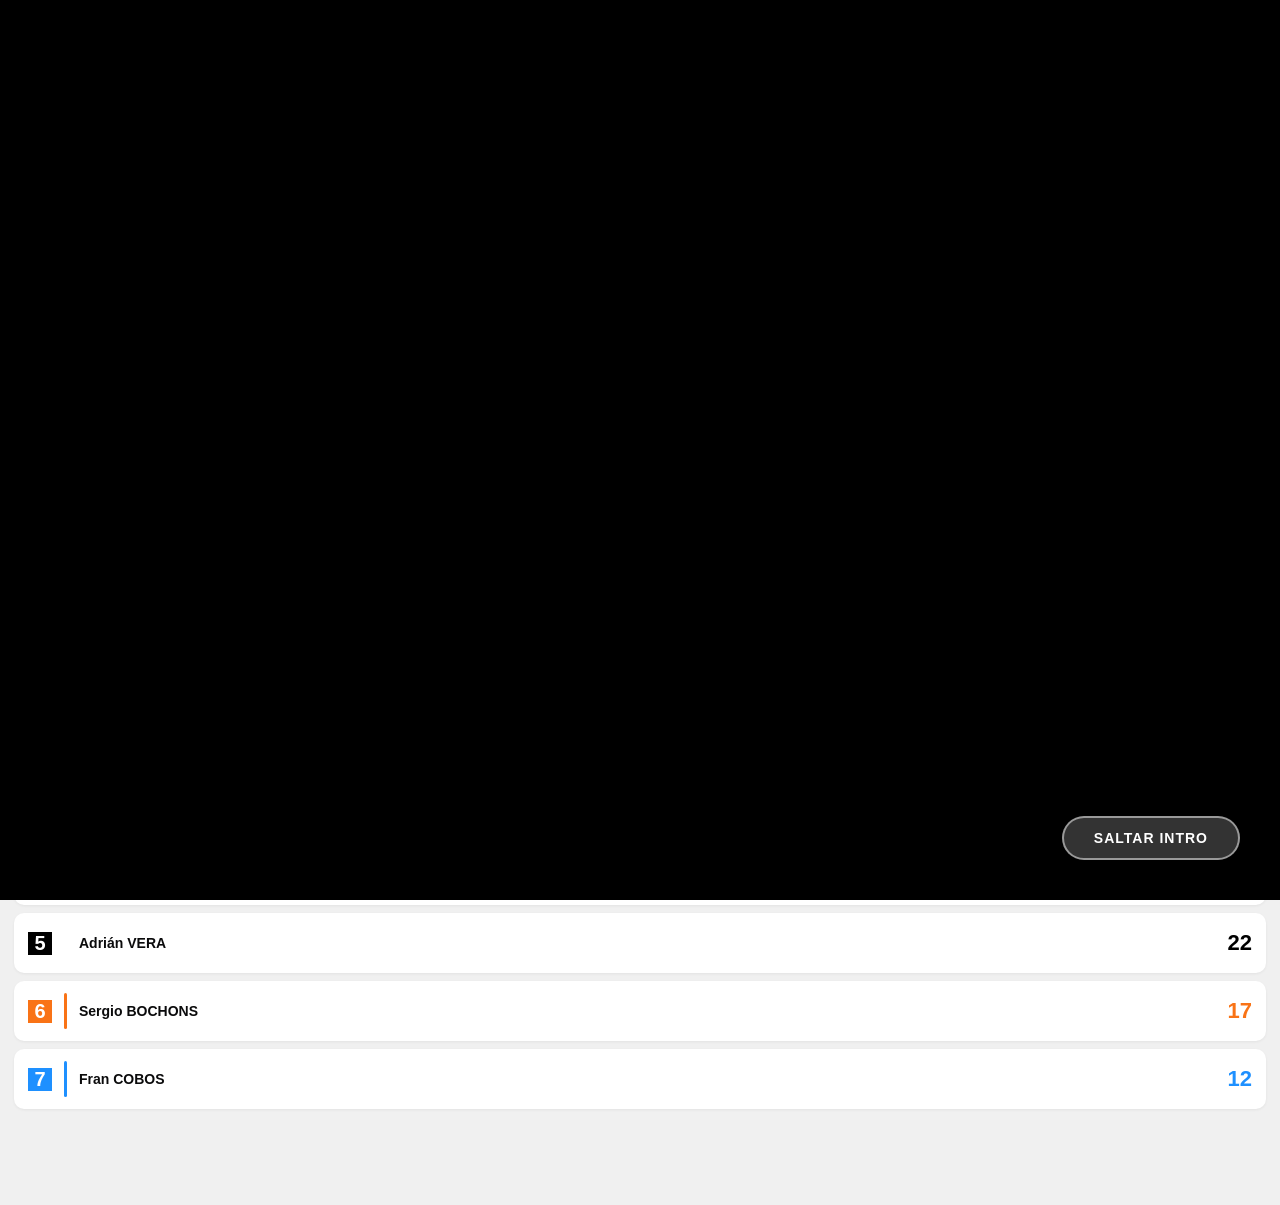
==== commit f7511913: "Update index.html" ====
--- a/index.html
+++ b/index.html
@@ -11,7 +11,7 @@
 .loading-screen{position:fixed;inset:0;background:#000;z-index:99999;overflow:hidden;transition:opacity .8s,visibility .8s}
 .loading-screen.hidden{opacity:0;visibility:hidden;pointer-events:none}
 .loading-video-container{position:absolute;inset:0;overflow:hidden}
-.loading-video-container video{position:absolute;top:50%;left:50%;min-width:100%;min-height:100%;transform:translate(-50%,-50%);object-fit:cover}
+.loading-video-container video{position:absolute;top:0;left:0;width:100%;height:100%;object-fit:contain}
 .skip-btn{position:fixed;bottom:40px;right:40px;background:rgba(255,255,255,.2);backdrop-filter:blur(10px);color:#fff;border:2px solid rgba(255,255,255,.5);padding:12px 30px;border-radius:30px;font-size:14px;font-weight:600;cursor:pointer;z-index:100000;text-transform:uppercase;letter-spacing:1px}
 .sound-btn{position:fixed;bottom:40px;left:40px;background:rgba(255,255,255,.2);backdrop-filter:blur(10px);color:#fff;border:2px solid rgba(255,255,255,.5);padding:12px 24px;border-radius:30px;font-size:14px;font-weight:600;cursor:pointer;z-index:100000}
 .screen{display:none;min-height:100vh;padding-bottom:calc(var(--nav-h) + 24px)}.screen.active{display:block}
@@ -126,7 +126,7 @@
 .comp-table th{background:var(--black);color:#fff;padding:10px 8px;text-align:left;font-size:11px;text-transform:uppercase;white-space:nowrap}
 .comp-table td{padding:10px 8px;border-bottom:1px solid var(--gray2)}
 .comp-table .bike-label{font-weight:700;font-size:13px}
-.noticia-card{background:var(--white);border-radius:12px;margin-bottom:12px;overflow:hidden;box-shadow:0 1px 4px rgba(0,0,0,.08);cursor:pointer}
+.noticia-card{background:var(--white);border-radius:12px;margin-bottom:12px;overflow:hidden;box-shadow:0 1px 3px rgba(0,0,0,.08);cursor:pointer}
 .noticia-imgwrap{position:relative;height:170px;background:var(--gray2)}
 .noticia-imgwrap img{width:100%;height:100%;object-fit:cover;display:block}
 .noticia-cap{position:absolute;left:0;right:0;bottom:0;background:rgba(0,0,0,.87);padding:9px 12px}
@@ -329,8 +329,8 @@
 {titulo:'Carrera Andrómeda · perspectiva Hugo',meta:'T3 · 24 agosto 2026',season:'t3',url:'https://drive.google.com/file/d/1drxx9pwXkKOGhtruOVxOLA2yg-u3KQcK/view?usp=sharing'},
 {titulo:'Un minuto para el Barranquet',meta:'T2 · 6 diciembre 2025',season:'t2',url:'https://youtu.be/h4bkAKjMESM'}
 ],
-entrevistas:[{titulo:'Entrevista Toni García · post Andrómeda',meta:'T3 · 24 agosto 2026',season:'t3',url:''},{titulo:'Entrevista Temporada 2',meta:'T2 · 2025',season:'t2',url:''}],
-fotos:[{titulo:'Toni · Andrómeda 2026',url:RAW_BASE+'toni_andromeda_2026.png'},{titulo:'Rubén · San José 2026',url:RAW_BASE+'ruben_sanjose_2026.png'},{titulo:'Carrera San José 2026',url:RAW_BASE+'carrera_sanjose_2026.png'},{titulo:'Carrera Andrómeda 2026',url:RAW_BASE+'carrera_andromeda_2026.png'}]
+entrevistas:[{titulo:'Entrevista Toni García · post Andrómeda',meta:'T3 · 24 agosto 2026',season:'t3',url:''},{titulo:'Entrevista Temporada 2',meta:'T2 · 2025',season:'t2',url:'https://youtu.be/ypaMyxzxQHA'}],
+fotos:[{titulo:'Toni · Andrómeda 2026',url:RAW_BASE+'toni_andromeda_2026.png',season:'t3'},{titulo:'Rubén · San José 2026',url:RAW_BASE+'ruben_sanjose_2026.png',season:'t3'},{titulo:'Carrera San José 2026',url:RAW_BASE+'carrera_sanjose_2026.png',season:'t3'},{titulo:'Carrera Andrómeda 2026',url:RAW_BASE+'carrera_andromeda_2026.png',season:'t3'},{titulo:'Rubén · Llíria 2025',url:RAW_BASE+'lliria_ruben.png',season:'t2'},{titulo:'Matei · Barranquet 2025',url:RAW_BASE+'barranquet_matei1.png',season:'t2'},{titulo:'Hugo · Sierra Espada 2025',url:RAW_BASE+'espada_hugo1.png',season:'t2'},{titulo:'Gala final T2',url:RAW_BASE+'gala_bici.png',season:'t2'}]
 };
 function mediaEmbed(url){
 if(!url)return '<div class="vcard-thumb">🎬</div>';
@@ -351,7 +351,7 @@
 sierraespada:'https://earth.google.com/web/@39.58549923,-0.52799836,122.31433989a,639.1071442d,30.00010062y,17.62469727h,0t,0r/data=CgRCAggBMikKJwolCiExb1RLSDVHOUpyZG5sTk5mSHkwdWU5cXdOLWVPMzFHTDAgAToDCgEwQgIIAEoHCK3k3TkQAQ',
 rascanya:'https://earth.google.com/web/@39.60614115,-0.55324549,135.82511112a,638.60233608d,30.00010062y,12.65875779h,1.08067571t,0r/data=CgRCAggBMikKJwolCiExb1RLSDVHOUpyZG5sTk5mSHkwdWU5cXdOLWVPMzFHTDAgAToDCgEwQgIIAEoHCK3k3TkQAQ'},
 t2:{sanjose:'https://earth.google.com/web/@39.58672752,-0.55687671,91.90053382a,701.22167347d,30y,0h,0t,0r',andromeda:'https://earth.google.com/web/@39.58018851,-0.52510263,124.09678953a,752.9055877d,30y,0h,0t,0r',maracana:'https://earth.google.com/web/@39.58473501,-0.53863857,98.15293146a,903.12396654d,30y,0h,0t,0r',benissano:'https://earth.google.com/web/@39.61489088,-0.57384026,138.20541912a,1222.56626298d,30y,0h,0t,0r',poblanova:'https://earth.google.com/web/@39.57686237,-0.54218807,90.65437835a,1587.04235685d,30y,0h,0t,0r',cementerio:'https://earth.google.com/web/@39.59974002,-0.55399512,117.93524165a,2842.26975117d,30y,0h,0t,0r',benaguacil:'https://earth.google.com/web/@39.59440077,-0.58251938,103.10171917a,1372.69638153d,30y,0h,0t,0r',lliria:'https://earth.google.com/web/@39.61714052,-0.58428717,124.61490748a,953.86890987d,30y,0h,0t,0r',barranquet:'https://earth.google.com/web/@39.59447322,-0.53217721,106.68870906a,1120.22529488d,30y,91h,0t,0r',sierraespada:'https://earth.google.com/web/@39.58552013,-0.52679595,124.61501362a,1202.15096992d,30y,91h,0t,0r',vistacalderona:'https://earth.google.com/web/search/Carrer+del+Barri+del+Carme+46185+La+Pobla+de+Vallbona,+Valencia/@39.60515827,-0.52367078,120.19466211a,597.09881153d,35y,0.00000001h,1.16061445t,0r/data=CiwiJgokCQP45n8S0kNAEUIpB3SOzENAGQwHy5VRDt2_Ibq5xWrHcuK_QgIIATIpCicKJQohMTNtVmwzT0RFSlZVM2x5Uk1SYTNtZTF5Z3QwWWtYV1JLIAE6AwoBMEICCABKCAj2_vnKBRAB?authuser=0'},
-t3:{sanjose:'https://earth.google.com/web/@39.58675576,-0.55668303,104.70206898a,1005.53103716d,30y,0h,0t,0r',andromeda:'https://earth.google.com/web/@39.58005323,-0.5232704,120.57695947a,786.76008727d,30y,41.89h,19.16t,0r',maracana:'https://earth.google.com/web/@39.5845306,-0.53606349,103.95322103a,787.36678411d,30y,41.89h,19.16t,0r',poblanova:'https://earth.google.com/web/@39.57701527,-0.53877137,91.23520302a,808.95365847d,30y,41.89h,19.16t,0r',benissano:'https://earth.google.com/web/@39.61452388,-0.57529716,140.80506274a,533.97656659d,30y,-69.99h,14.75t,0r',cementerio:'https://earth.google.com/web/@39.59750742,-0.54828442,122.32120548a,473.1311963d,30y,-78.08h,19.82t,0r',benaguacil:'https://earth.google.com/web/@39.59241473,-0.58177357,99.27097211a,1210.06278252d,30y,-78.11h,19.83t,0r',lliria:'https://earth.google.com/web/@39.61656882,-0.58025817,128.96113476a,748.22848722d,30y,41.88h,19.16t,0r',barranquet:'https://earth.google.com/web/@39.593666,-0.53245584,116.30368778a,567.22302502d,30y,41.91h,19.16t,0r',sierraespada:'https://earth.google.com/web/@39.58576298,-0.52756643,117.80295645a,928.0180062d,30y,41.91h,19.16t,0r',vistacalderona:'https://earth.google.com/web/search/Carrer+del+Barri+del+Carme+46185+La+Pobla+de+Vallbona,+Valencia/@39.60532455,-0.52391195,127.96751353a,949.57104126d,30.00006604y,0h,0t,0r/data=CiwiJgokCQP45n8S0kNAEUIpB3SOzENAGQwHy5VRDt2_Ibq5xWrHcuK_QgIIATIpCicKJQohMVlnYWZ6a01uLVJyRWNuVGRKbExlLVFKQVJnTzlkdm5hIAE6AwoBMEICCABKCAjK3JT_BRAB?authuser=0',
+t3:{sanjose:'https://earth.google.com/web/@39.58675576,-0.55668303,104.70206898a,1005.53103716d,30y,0h,0t,0r',andromeda:'https://earth.google.com/web/@39.58005323,-0.5232704,120.57695947a,786.76008727d,30y,41.89h,19.16t,0r',maracana:'https://earth.google.com/web/@39.5845306,-0.53606349,103.95322103a,787.36678411d,30y,41.89h,19.16t,0r',poblanova:'https://earth.google.com/web/@39.57701527,-0.53877137,91.23520302a,808.95365847d,30y,41.89h,19.16t,0r',benissano:'https://earth.google.com/web/@39.61452388,-0.57529716,140.80506274a,533.97656659d,30y,-69.99h,14.75t,0r',cementerio:'https://earth.google.com/web/@39.59750742,-0.54828442,122.32120548a,473.1311963d,30y,-78.08h,19.82t,0r',benaguacil:'https://earth.google.com/web/@39.59241473,-0.58177357,99.27097211a,1210.06278252d,30y,-78.11h,19.83t,0r',lliria:'https://earth.google.com/web/@39.61656882,-0.58025817,128.92113476a,748.22848722d,30y,41.88h,19.16t,0r',barranquet:'https://earth.google.com/web/@39.593666,-0.53245584,116.30368778a,567.22302502d,30y,41.91h,19.16t,0r',sierraespada:'https://earth.google.com/web/@39.58576298,-0.52756643,117.80295645a,928.0180062d,30y,41.91h,19.16t,0r',vistacalderona:'https://earth.google.com/web/search/Carrer+del+Barri+del+Carme+46185+La+Pobla+de+Vallbona,+Valencia/@39.60532455,-0.52391195,127.96751353a,949.57104126d,30.00006604y,0h,0t,0r/data=CiwiJgokCQP45n8S0kNAEUIpB3SOzENAGQwHy5VRDt2_Ibq5xWrHcuK_QgIIATIpCicKJQohMVlnYWZ6a01uLVJyRWNuVGRKbExlLVFKQVJnTzlkdm5hIAE6AwoBMEICCABKCAjK3JT_BRAB?authuser=0',
 sima:'https://earth.google.com/web/@39.63044939,-0.56068637,169.41190812a,592.89295799d,30.00017762y,285.00171369h,0t,0r/data=CgRCAggBMikKJwolCiExWWdhZnprTW4tUnJFY25UZEpsTGUtUUpBUmdPOWR2bmEgAToDCgEwQgIIAEoHCPu83xsQAQ?authuser=0'}};
 var PROJECT_EARTH={t1:GE.t1.sanjose,t2:GE.t2.sanjose,t3:GE.t3.sanjose};
 function riesgoEmojiPorDificultad(d){if(d>=20)return'🔴';if(d>=10)return'🟠';if(d>=5)return'🟡';return'🟢';}
@@ -382,7 +382,7 @@
 {id:'sanjose',name:'San José',season:'t3',t3order:1,distancia:831,curvasNorm:8,curvasPelig:3,riesgos:'1 STOP, 3 sentido contrario, 3 obras',homePilot:'Toni García',desc:'Circuito técnico con muchas curvas y obras.',opinion:'Circuito con muchas curvas y obras.',zona:'peatones',dif:'media',riesgo:'bajo',altMin:91.7,altMax:93.4,dificultad:14.1,winners:[{s:'T1·2024',n:'Julian Matei'},{s:'T2·2025',n:'Toni García'},{s:'T3·2026',n:'Rubén Asensi'}],fecha:'2026-08-17'},
 {id:'andromeda',name:'Andrómeda',season:'t3',t3order:2,distancia:766,curvasNorm:8,curvasPelig:1,riesgos:'-',homePilot:'Hugo Castro',desc:'Ritmo técnico, cuesta seguida de ceda el paso.',opinion:'Circuito de ritmo técnico.',zona:'coches',dif:'alta',riesgo:'medio',altMin:117.9,altMax:123.1,dificultad:8.7,winners:[{s:'T1·2024',n:'Hugo Castro'},{s:'T2·2025',n:'Julian Matei'},{s:'T3·2026',n:'Toni García'}],fecha:'2026-08-24'},
 {id:'maracana',name:'Maracaná',season:'t3',t3order:3,distancia:483,curvasNorm:2,curvasPelig:0,riesgos:'-',homePilot:'Julian Matei',desc:'Circuito de ritmo rápido y llano. 3 vueltas.',opinion:'El circuito más sencillo.',zona:'tranquilo',dif:'baja',riesgo:'bajo',altMin:97.8,altMax:98.9,dificultad:1.6,winners:[{s:'T1·2024',n:'Rubén Asensi'},{s:'T2·2025',n:'Hugo Castro'},{s:'T3·2026',n:'Julian Matei'}],fecha:'2026-08-31'},
-{id:'poblanova',name:'Pobla Nova',season:'t3',t3order:4,distancia:677,curvasNorm:2,curvasPelig:2,riesgos:'1 zona peatones',homePilot:'',desc:'Técnico.',opinion:'Circuito técnico.',zona:'peatones',dif:'media',riesgo:'medio',altMin:90.9,altMax:92.9,dificultad:10.8,winners:[{s:'T2·2025',n:'Julian Matei'}],fecha:'2026-09-06'},
+{id:'poblanova',name:'Pobla Nova',season:'t3',t3order:4,distancia:677,curvasNorm:2,curvasPelig:2,riesgos:'1 zona peatones',homePilot:'',desc:'Técnico.',opinion:'Circuito técnico.',zona:'peatones',dif:'media',riesgo:'medio',altMin:90.9,altMax:92.9,dificultad:10.8,winners:[{s:'T2·2025',n:'Julian Matei'},{s:'T3·2026',n:'Hugo Castro'}],fecha:'2026-09-06'},
 {id:'benissano',name:'Benissanó',season:'t3',t3order:5,distancia:587,curvasNorm:5,curvasPelig:2,riesgos:'Zona deslizante',homePilot:'',desc:'Circuito corto y muy técnico.',opinion:'Circuito corto pero técnico.',zona:'coches',dif:'alta',riesgo:'alto',altMin:132.3,altMax:139.6,dificultad:12.0,winners:[{s:'T1·2024',n:'Rubén Asensi'},{s:'T2·2025',n:'Rubén Asensi'}],fecha:'2026-09-12'},
 {id:'sima',name:'Sima',season:'t3',t3order:6,img:'sima_t3.png',distancia:865,curvasNorm:6,curvasPelig:2,riesgos:'2 curvas peligrosas',homePilot:'',desc:'Circuito rompepiernas con pendientes ascendentes y descendentes LARGAS y ELEVADAS que ocupan la mayoría del trazado. 8 curvas (2 peligrosas).',opinion:'Las cuestas largas y elevadas dominan casi todo el circuito.',zona:'coches',dif:'alta',riesgo:'alto',altMin:163.66,altMax:173.69,dificultad:20.0,winners:[],fecha:'2026-09-27'},
 {id:'cementerio',name:'Cementerio',season:'t3',t3order:7,distancia:585,curvasNorm:9,curvasPelig:1,riesgos:'Zona bicis',homePilot:'Rubén Asensi',desc:'Circuito técnico con cambios de altura.',opinion:'Circuito con muchos cambios de altura.',zona:'peatones',dif:'alta',riesgo:'alto',altMin:118.6,altMax:128.9,dificultad:20.3,winners:[{s:'T1·2024',n:'Julian Matei'},{s:'T2·2025',n:'Hugo Castro'}],fecha:'2026-04-07'},
@@ -403,9 +403,12 @@
 {r:'matei',d:1,t:"0'49.97\"",y:2026},{r:'hugo',d:25,t:"0'50.72\"",y:2026},{r:'toni',d:7,t:"0'52.61\"",y:2026},{r:'ruben',d:23,t:"0'52.74\"",y:2026},{r:'fran',d:95,t:"0'59.24\"",y:2026},{r:'sergio',d:21,t:"1'00.24\"",y:2026},{r:'adrian',d:14,t:"1'10.74\"",y:2026},
 {r:'matei',d:9,t:"1'02.17\"",y:2024},{r:'ruben',d:23,t:"1'03.24\"",y:2024},{r:'matei',d:1,t:"1'04.43\"",y:2025},{r:'hugo',d:6,t:"1'07.36\"",y:2024},{r:'ruben',d:23,t:"1'07.75\"",y:2025},{r:'hugo',d:69,t:"1'08.19\"",y:2025},{r:'toni',d:7,t:"1'08.46\"",y:2025}
 ],
+poblanova:[
+{r:'hugo',d:25,t:"1'24.31\"",y:2026},{r:'matei',d:1,t:"1'24.81\"",y:2026},{r:'ruben',d:23,t:"1'25.94\"",y:2026},{r:'toni',d:7,t:"1'31.38\"",y:2026},{r:'adrian',d:14,t:"2'06.62\"",y:2026},
+{r:'hugo',d:69,t:"1'44.26\"",y:2025},{r:'toni',d:7,t:"1'51.88\"",y:2025},{r:'matei',d:1,t:"1'53.87\"",y:2025},{r:'ruben',d:23,t:"2'10.54\"",y:2025}
+],
 cementerio:[{r:'matei',d:1,t:"1'22.96\"",y:2026,pre:1},{r:'ruben',d:23,t:"1'25.52\"",y:2026,pre:1},{r:'toni',d:7,t:"1'27.56\"",y:2026,pre:1},{r:'hugo',d:69,t:"1'29.73\"",y:2026,pre:1},{r:'ruben',d:23,t:"1'30.56\"",y:2025},{r:'hugo',d:69,t:"1'30.96\"",y:2026,pre:1},{r:'matei',d:1,t:"1'31.68\"",y:2025},{r:'hugo',d:69,t:"1'33.71\"",y:2025},{r:'hugo',d:69,t:"1'35.20\"",y:2026,pre:1},{r:'ruben',d:23,t:"1'36.90\"",y:2024},{r:'matei',d:9,t:"1'39.93\"",y:2024},{r:'toni',d:7,t:"1'46.00\"",y:2024},{r:'toni',d:7,t:"1'47.78\"",y:2025}],
 benissano:[{r:'ruben',d:23,t:"1'35.30\"",y:2025},{r:'matei',d:1,t:"1'38.06\"",y:2025},{r:'toni',d:7,t:"1'39.37\"",y:2025},{r:'hugo',d:69,t:"1'46.12\"",y:2025}],
-poblanova:[{r:'hugo',d:69,t:"1'44.26\"",y:2025},{r:'toni',d:7,t:"1'51.88\"",y:2025},{r:'matei',d:1,t:"1'53.87\"",y:2025},{r:'ruben',d:23,t:"2'10.54\"",y:2025}],
 benaguacil:[{r:'ruben',d:23,t:"1'33.00\"",y:2025},{r:'matei',d:1,t:"1'33.27\"",y:2025},{r:'hugo',d:69,t:"1'40.84\"",y:2025},{r:'ruben',d:23,t:"1'41.26\"",y:2024},{r:'toni',d:7,t:"1'44.74\"",y:2025},{r:'matei',d:9,t:"1'46.02\"",y:2024},{r:'toni',d:7,t:"2'06.55\"",y:2024}],
 lliria:[{r:'ruben',d:23,t:"1'27.63\"",y:2025},{r:'hugo',d:69,t:"1'33.69\"",y:2025},{r:'matei',d:1,t:"1'34.28\"",y:2025},{r:'toni',d:7,t:"1'37.20\"",y:2025}],
 barranquet:[{r:'matei',d:1,t:"1'25.61\"",y:2025},{r:'hugo',d:69,t:"1'25.69\"",y:2025},{r:'ruben',d:23,t:"1'26.99\"",y:2025},{r:'ruben',d:23,t:"1'28.99\"",y:2024},{r:'toni',d:7,t:"1'32.65\"",y:2025},{r:'toni',d:7,t:"2'02.59\"",y:2024},{r:'matei',d:9,t:"2'12.47\"",y:2024}],
@@ -416,6 +419,7 @@
 sanjose:{t2:[{p:1,r:'toni',t:"4'25.63\"",pts:18},{p:2,r:'ruben',t:"4'25.87\"",pts:9},{p:3,r:'matei',t:"4'47.66\"",pts:7},{p:4,r:'hugo',t:"5'12.40\"",pts:6}],t3:[{p:1,r:'ruben',t:"3'42.80\"",pts:15},{p:2,r:'hugo',t:'-0.17s',pts:12},{p:3,r:'toni',t:'-4.01s',pts:9},{p:4,r:'matei',t:'-5.20s',pts:7},{p:5,r:'adrian',t:'-66.13s',pts:6},{p:6,r:'sergio',t:'-70.21s',pts:5},{p:7,r:'fran',t:'NPT',pts:0}]},
 andromeda:{t2:[{p:1,r:'matei',t:"4'02.16\"",pts:12},{p:2,r:'hugo',t:"4'02.67\"",pts:13},{p:3,r:'ruben',t:"4'04.48\"",pts:7},{p:4,r:'toni',t:"5'12.21\"",pts:6}],t3:[{p:1,r:'toni',t:"3'15.23\"",pts:15},{p:2,r:'hugo',t:'-0.70s',pts:12},{p:3,r:'matei',t:'-5.69s',pts:9},{p:4,r:'ruben',t:'-9.03s',pts:7},{p:5,r:'sergio',t:'-50.13s',pts:6},{p:6,r:'adrian',t:'NPT',pts:0},{p:7,r:'fran',t:'NPT',pts:0}]},
 maracana:{t2:[{p:1,r:'hugo',t:"3'19.87\"",pts:12},{p:2,r:'ruben',t:"3'20.45\"",pts:9},{p:3,r:'matei',t:"3'27.26\"",pts:10}],t3:[{p:1,r:'matei',t:"0'49.97\"",pts:15},{p:2,r:'toni',t:"0'52.61\"",pts:12},{p:3,r:'hugo',t:"0'50.72\"",pts:10},{p:4,r:'fran',t:"0'59.24\"",pts:8},{p:5,r:'ruben',t:"0'52.74\"",pts:7},{p:6,r:'sergio',t:"1'00.24\"",pts:6},{p:7,r:'adrian',t:"1'10.74\"",pts:5}]},
+poblanova:{t3:[{p:1,r:'hugo',t:"2'53.50\"",pts:15},{p:2,r:'matei',t:'+0.28s',pts:12},{p:3,r:'ruben',t:'+1.91s',pts:10},{p:4,r:'toni',t:'+19.68s',pts:8},{p:5,r:'adrian',t:'+1 vuelta',pts:7},{p:6,r:'sergio',t:'NPT',pts:0},{p:7,r:'fran',t:'NPT',pts:0}]},
 cementerio:{t2:[{p:1,r:'hugo',t:"3'05.46\"",pts:12},{p:2,r:'matei',t:"3'10.03\"",pts:9},{p:3,r:'ruben',t:"3'29.67\"",pts:7},{p:4,r:'toni',t:"4'21.34\"",pts:5}]},
 benissano:{t2:[{p:1,r:'ruben',t:"3'10.92\"",pts:12},{p:2,r:'matei',t:"3'17.17\"",pts:9},{p:3,r:'hugo',t:"3'36.50\"",pts:7},{p:4,r:'toni',t:"6'36.76\"",pts:5}]},
 benaguacil:{t2:[{p:1,r:'matei',t:"3'13.20\"",pts:12},{p:2,r:'ruben',t:"3'13.67\"",pts:9},{p:3,r:'hugo',t:"3'22.23\"",pts:7},{p:4,r:'toni',t:"4'10.56\"",pts:5}]},
@@ -482,7 +486,7 @@
 var B_FRAN={model:'Rockrider ST 100',tipo:'Mountain Bike 27.5"',svgKey:'rockrider_st100',price:'~200€',gama:'baja',frenosQ:1,platos:'TRI-PLATO 24/34/42',shopUrl:'',specs:[{l:'Cuadro',v:'Aluminio 27.5"'},{l:'Suspensión',v:'SR Suntour 80mm'},{l:'Transmisión',v:'Shimano 3x7'},{l:'Platos',v:'24/34/42T'},{l:'Cassette',v:'14-28T'},{l:'Velocidades',v:'21 marchas'},{l:'Frenos',v:'V-Brake'},{l:'Peso',v:'~15 kg'}],desarrollo:{plato:42,pinonMin:14,pinonMax:28},ventajas:['Económica','21 velocidades'],desventajas:['15kg','V-Brake'],terreno:{bajada:'Regular',plano:'Buena - 42/14 = 5.6',subida:'Muy Buena - 24/28 = 1.6'}};
 const RIDERS={
 matei:{id:'matei',first:'Julian',last:'MATEI',dorsal:1,dorsales:{t1:9,t2:1,t3:1},color:'#1e40ff',textColor:'#fff',peso:'70 kg',altura:'175 cm',stats:{ligas:2,podios:21,poles:6,records:6,totalPoints:222},seasons:['t1','t2','t3'],foto:'julian_1.png',bici:{t1:B_MATEI,t2:B_MATEI,t3:B_MATEI},wins:[{c:'San José',s:'T1 · 2024'},{c:'Rascaña',s:'T1 · 2024'},{c:'Cementerio',s:'T1 · 2024'},{c:'Barranquet',s:'T1 · 2024'},{c:'Andrómeda',s:'T2 · 2025'},{c:'Pobla Nova',s:'T2 · 2025'},{c:'Benaguacil',s:'T2 · 2025'},{c:'Barranquet',s:'T2 · 2025'},{c:'Vista Calderona',s:'T2 · 2025'},{c:'Maracaná',s:'T3 · 2026'}]},
-hugo:{id:'hugo',first:'Hugo',last:'CASTRO',dorsal:69,dorsales:{t1:6,t2:69,t3:25},color:'#f5c800',textColor:'#000',peso:'61 kg',altura:'174 cm',stats:{ligas:0,podios:15,poles:3,records:2,totalPoints:149},seasons:['t1','t2','t3'],foto:'hugo_69.png',bici:{t1:B_HUGO,t2:B_HUGO,t3:B_HUGO},wins:[{c:'Andrómeda',s:'T1 · 2024'},{c:'Maracaná',s:'T2 · 2025'},{c:'Cementerio',s:'T2 · 2025'},{c:'Sierra Espada',s:'T2 · 2025'}]},
+hugo:{id:'hugo',first:'Hugo',last:'CASTRO',dorsal:69,dorsales:{t1:6,t2:69,t3:25},color:'#f5c800',textColor:'#000',peso:'61 kg',altura:'174 cm',stats:{ligas:0,podios:15,poles:3,records:2,totalPoints:149},seasons:['t1','t2','t3'],foto:'hugo_69.png',bici:{t1:B_HUGO,t2:B_HUGO,t3:B_HUGO},wins:[{c:'Andrómeda',s:'T1 · 2024'},{c:'Maracaná',s:'T2 · 2025'},{c:'Cementerio',s:'T2 · 2025'},{c:'Sierra Espada',s:'T2 · 2025'},{c:'Pobla Nova',s:'T3 · 2026'}]},
 ruben:{id:'ruben',first:'Rubén',last:'ASENSI',dorsal:23,color:'#e02020',textColor:'#fff',peso:'67 kg',altura:'186 cm',stats:{ligas:0,podios:18,poles:13,records:4,totalPoints:168},seasons:['t1','t2','t3'],foto:'ruben_23.png',bici:{t1:B_RUBEN,t2:B_RUBEN,t3:B_RUBEN},wins:[{c:'Benissanó',s:'T1 · 2024'},{c:'Maracaná',s:'T1 · 2024'},{c:'Benaguacil',s:'T1 · 2024'},{c:'Sierra Espada',s:'T1 · 2024'},{c:'Llíria',s:'T2 · 2025'},{c:'Benissanó',s:'T2 · 2025'},{c:'San José',s:'T3 · 2026'}]},
 toni:{id:'toni',first:'Toni',last:'GARCÍA',dorsal:7,color:'#16a34a',textColor:'#fff',peso:'70,5 kg',altura:'180 cm',stats:{ligas:0,podios:12,poles:1,records:0,totalPoints:153},seasons:['t1','t2','t3'],foto:'toni_7.png',bici:{t1:B_TONI_T1,t2:B_TONI_T1,t3:B_TONI_T3},wins:[{c:'San José',s:'T2 · 2025'},{c:'Andrómeda',s:'T3 · 2026'}]},
 adrian:{id:'adrian',first:'Adrián',last:'VERA',dorsal:14,color:'#ffffff',textColor:'#000',peso:'75 kg',altura:'180 cm',stats:{ligas:0,podios:0,poles:0,records:0,totalPoints:9},seasons:['t3'],foto:'adrian_14.png',bici:{t3:B_ADRIAN},wins:[]},
@@ -508,13 +512,13 @@
 {season:'t2',fecha:'30 Diciembre 2025',titulo:'Confirmada la temporada 3 de liga bici',blocks:[{t:'img',src:RAW_BASE+'temporada3_2026.png'},{t:'p',text:'En la gala se ha confirmado, el año siguiente 2026, se celebrará la tercera edición de liga bici, es decir, habrá otra persona a parte de Julian que podrá proclamarse campeón, o a lo mejor no. Los participantes de la temporada 2 han confirmado su asistencia para el año siguiente. Y hay dos opciones que se han planteado: Hacer una sola temporada en 2026, que comience a finales de verano y abarque hasta halloween (calidad). O que su celebren la tercera y cuarta edición, es decir, dos temporadas en 2026 (cantidad). ¿Es mejor calidad o cantidad?'}]}
 ];
 const SEASONS={
-t3:{key:'t3',label:'Temporada 3',year:'2026',kicker:'Actual',summary:'3 carreras · Líder: Toni García (39 pts) · 7 participantes.',participantes:7,practicas:4,carreras:3,finalizadas:3,
-standings:[{id:'toni',pts:39,pos:'1º',diff:''},{id:'hugo',pts:38,pos:'2º',diff:'-1'},{id:'matei',pts:36,pos:'3º',diff:'-3'},{id:'ruben',pts:31,pos:'4º',diff:'-8'},{id:'sergio',pts:17,pos:'5º',diff:'-22'},{id:'adrian',pts:14,pos:'6º',diff:'-25'},{id:'fran',pts:12,pos:'7º',diff:'-27'}],
-scores:{matei:[{c:'San José',tipo:'carrera',pts:7},{c:'Andrómeda',tipo:'carrera',pts:9},{c:'Maracaná',tipo:'carrera',pts:15},{c:'Maracaná',tipo:'tiempos',pts:5}],hugo:[{c:'San José',tipo:'carrera',pts:12},{c:'Andrómeda',tipo:'carrera',pts:12},{c:'Maracaná',tipo:'carrera',pts:10},{c:'Maracaná',tipo:'tiempos',pts:4}],ruben:[{c:'San José',tipo:'carrera',pts:15},{c:'Andrómeda',tipo:'carrera',pts:7},{c:'Maracaná',tipo:'carrera',pts:7},{c:'Maracaná',tipo:'tiempos',pts:2}],toni:[{c:'San José',tipo:'carrera',pts:9},{c:'Andrómeda',tipo:'carrera',pts:15},{c:'Maracaná',tipo:'carrera',pts:12},{c:'Maracaná',tipo:'tiempos',pts:3}],adrian:[{c:'San José',tipo:'carrera',pts:6},{c:'Andrómeda',tipo:'carrera',pts:0},{c:'Recuperación Andrómeda',tipo:'recuperacion',pts:3},{c:'Maracaná',tipo:'carrera',pts:5}],sergio:[{c:'San José',tipo:'carrera',pts:5},{c:'Andrómeda',tipo:'carrera',pts:6},{c:'Maracaná',tipo:'carrera',pts:6}],fran:[{c:'Recuperación Andrómeda',tipo:'recuperacion',pts:3},{c:'Maracaná',tipo:'carrera',pts:8},{c:'Maracaná',tipo:'tiempos',pts:1}]},
-horarios:[{name:'Carrera 1 · San José',date:'17 agosto',mes:'ago',dia:'17',circ:'San José',tipo:'carrera',status:'done',circId:'sanjose'},{name:'Carrera 2 · Andrómeda',date:'24 agosto',mes:'ago',dia:'24',circ:'Andrómeda',tipo:'carrera',status:'done',circId:'andromeda'},{name:'Carrera 3 · Maracaná',date:'31 agosto',mes:'ago',dia:'31',circ:'Maracaná',tipo:'carrera',status:'done',circId:'maracana'},{name:'Carrera 4 · Pobla Nova',date:'6 septiembre',mes:'sep',dia:'6',circ:'Pobla Nova',tipo:'carrera',status:'next',circId:'poblanova'},{name:'Carrera 5 · Benissanó',date:'12 septiembre',mes:'sep',dia:'12',circ:'Benissanó',tipo:'carrera',status:'pend',circId:'benissano'},{name:'Carrera 6 · La Sima',date:'27 septiembre',mes:'sep',dia:'27',circ:'Sima',tipo:'carrera',status:'pend',circId:'sima'},{name:'Carrera 7 · No confirmado',date:'Por confirmar',mes:'???',dia:'?',circ:'Por confirmar',tipo:'carrera',status:'pend'}]},
+t3:{key:'t3',label:'Temporada 3',year:'2026',kicker:'Actual',summary:'4 carreras · Líder: Hugo Castro (55 pts) · 7 participantes.',participantes:7,practicas:4,carreras:4,finalizadas:4,
+standings:[{id:'hugo',pts:55,pos:'1º',diff:''},{id:'matei',pts:49,pos:'2º',diff:'-6'},{id:'toni',pts:49,pos:'2º',diff:'-6'},{id:'ruben',pts:41,pos:'4º',diff:'-14'},{id:'adrian',pts:22,pos:'5º',diff:'-33'},{id:'sergio',pts:17,pos:'6º',diff:'-38'},{id:'fran',pts:12,pos:'7º',diff:'-43'}],
+scores:{matei:[{c:'San José',tipo:'carrera',pts:7},{c:'Andrómeda',tipo:'carrera',pts:9},{c:'Maracaná',tipo:'carrera',pts:15},{c:'Maracaná',tipo:'tiempos',pts:5},{c:'Pobla Nova',tipo:'carrera',pts:12},{c:'Pobla Nova',tipo:'tiempos',pts:4}],hugo:[{c:'San José',tipo:'carrera',pts:12},{c:'Andrómeda',tipo:'carrera',pts:12},{c:'Maracaná',tipo:'carrera',pts:10},{c:'Maracaná',tipo:'tiempos',pts:4},{c:'Pobla Nova',tipo:'carrera',pts:15},{c:'Pobla Nova',tipo:'tiempos',pts:5}],ruben:[{c:'San José',tipo:'carrera',pts:15},{c:'Andrómeda',tipo:'carrera',pts:7},{c:'Maracaná',tipo:'carrera',pts:7},{c:'Maracaná',tipo:'tiempos',pts:2},{c:'Pobla Nova',tipo:'carrera',pts:10},{c:'Pobla Nova',tipo:'tiempos',pts:3}],toni:[{c:'San José',tipo:'carrera',pts:9},{c:'Andrómeda',tipo:'carrera',pts:15},{c:'Maracaná',tipo:'carrera',pts:12},{c:'Maracaná',tipo:'tiempos',pts:3},{c:'Pobla Nova',tipo:'carrera',pts:8},{c:'Pobla Nova',tipo:'tiempos',pts:2}],adrian:[{c:'San José',tipo:'carrera',pts:6},{c:'Andrómeda',tipo:'carrera',pts:0},{c:'Recuperación Andrómeda',tipo:'recuperacion',pts:3},{c:'Maracaná',tipo:'carrera',pts:5},{c:'Pobla Nova',tipo:'carrera',pts:7},{c:'Pobla Nova',tipo:'tiempos',pts:1}],sergio:[{c:'San José',tipo:'carrera',pts:5},{c:'Andrómeda',tipo:'carrera',pts:6},{c:'Maracaná',tipo:'carrera',pts:6}],fran:[{c:'Recuperación Andrómeda',tipo:'recuperacion',pts:3},{c:'Maracaná',tipo:'carrera',pts:8},{c:'Maracaná',tipo:'tiempos',pts:1}]},
+horarios:[{name:'Carrera 1 · San José',date:'17 agosto',mes:'ago',dia:'17',circ:'San José',tipo:'carrera',status:'done',circId:'sanjose'},{name:'Carrera 2 · Andrómeda',date:'24 agosto',mes:'ago',dia:'24',circ:'Andrómeda',tipo:'carrera',status:'done',circId:'andromeda'},{name:'Carrera 3 · Maracaná',date:'31 agosto',mes:'ago',dia:'31',circ:'Maracaná',tipo:'carrera',status:'done',circId:'maracana'},{name:'Carrera 4 · Pobla Nova',date:'6 septiembre',mes:'sep',dia:'6',circ:'Pobla Nova',tipo:'carrera',status:'done',circId:'poblanova'},{name:'Carrera 5 · Benissanó',date:'12 septiembre',mes:'sep',dia:'12',circ:'Benissanó',tipo:'carrera',status:'next',circId:'benissano'},{name:'Carrera 6 · La Sima',date:'27 septiembre',mes:'sep',dia:'27',circ:'Sima',tipo:'carrera',status:'pend',circId:'sima'},{name:'Carrera 7 · No confirmado',date:'Por confirmar',mes:'???',dia:'?',circ:'Por confirmar',tipo:'carrera',status:'pend'}]},
 t2:{key:'t2',label:'Temporada 2',year:'2025',kicker:'Archivo',summary:'11 circuitos · Campeón: Julian Matei (119 pts).',participantes:4,practicas:0,carreras:11,finalizadas:11,
 standings:[{id:'matei',pts:119,pos:'Campeón',diff:''},{id:'hugo',pts:105,pos:'2º',diff:'-14'},{id:'ruben',pts:105,pos:'3º',diff:'-14'},{id:'toni',pts:75,pos:'4º',diff:'-44'}],
-scores:{matei:[{c:'San José',tipo:'carrera',pts:7},{c:'Andrómeda',tipo:'carrera',pts:12},{c:'Maracaná',tipo:'tiempos',pts:3},{c:'Maracaná',tipo:'carrera',pts:10},{c:'Benissanó',tipo:'carrera',pts:9},{c:'Pobla Nova',tipo:'tiempos',pts:2},{c:'Pobla Nova',tipo:'carrera',pts:12},{c:'Cementerio',tipo:'carrera',pts:9},{c:'Benaguacil',tipo:'tiempos',pts:2},{c:'Benaguacil',tipo:'carrera',pts:12},{c:'Llíria',tipo:'tiempos',pts:1},{c:'Llíria',tipo:'carrera',pts:9},{c:'Barranquet',tipo:'carrera',pts:12},{c:'Sierra Espada',tipo:'carrera',pts:7},{c:'Vista Calderona',tipo:'carrera',pts:12}],hugo:[{c:'San José',tipo:'carrera',pts:6},{c:'Andrómeda',tipo:'carrera',pts:13},{c:'Maracaná',tipo:'tiempos',pts:1},{c:'Maracaná',tipo:'carrera',pts:12},{c:'Benissanó',tipo:'carrera',pts:7},{c:'Pobla Nova',tipo:'tiempos',pts:1},{c:'Pobla Nova',tipo:'carrera',pts:9},{c:'Cementerio',tipo:'carrera',pts:12},{c:'Benaguacil',tipo:'tiempos',pts:1},{c:'Benaguacil',tipo:'carrera',pts:7},{c:'Llíria',tipo:'tiempos',pts:2},{c:'Llíria',tipo:'carrera',pts:7},{c:'Barranquet',tipo:'carrera',pts:9},{c:'Sierra Espada',tipo:'carrera',pts:12}],ruben:[{c:'San José',tipo:'carrera',pts:9},{c:'Andrómeda',tipo:'carrera',pts:7},{c:'Maracaná',tipo:'tiempos',pts:1},{c:'Maracaná',tipo:'carrera',pts:9},{c:'Benissanó',tipo:'carrera',pts:12},{c:'Pobla Nova',tipo:'tiempos',pts:0},{c:'Pobla Nova',tipo:'carrera',pts:5},{c:'Cementerio',tipo:'carrera',pts:10},{c:'Benaguacil',tipo:'tiempos',pts:3},{c:'Benaguacil',tipo:'carrera',pts:9},{c:'Llíria',tipo:'tiempos',pts:3},{c:'Llíria',tipo:'carrera',pts:12},{c:'Barranquet',tipo:'carrera',pts:7},{c:'Sierra Espada',tipo:'carrera',pts:9}],toni:[{c:'San José',tipo:'carrera',pts:18},{c:'Andrómeda',tipo:'carrera',pts:6},{c:'Maracaná',tipo:'tiempos',pts:0},{c:'Maracaná',tipo:'carrera',pts:3},{c:'Benissanó',tipo:'carrera',pts:5},{c:'Pobla Nova',tipo:'tiempos',pts:3},{c:'Pobla Nova',tipo:'carrera',pts:7},{c:'Cementerio',tipo:'carrera',pts:5},{c:'Benaguacil',tipo:'tiempos',pts:0},{c:'Benaguacil',tipo:'carrera',pts:5},{c:'Llíria',tipo:'tiempos',pts:0},{c:'Llíria',tipo:'carrera',pts:6},{c:'Barranquet',tipo:'carrera',pts:5},{c:'Sierra Espada',tipo:'carrera',pts:5}]},
+scores:{matei:[{c:'San José',tipo:'carrera',pts:7},{c:'Andrómeda',tipo:'carrera',pts:12},{c:'Maracaná',tipo:'tiempos',pts:3},{c:'Maracaná',tipo:'carrera',pts:10},{c:'Benissanó',tipo:'carrera',pts:9},{c:'Pobla Nova',tipo:'tiempos',pts:2},{c:'Pobla Nova',tipo:'carrera',pts:12},{c:'Cementerio',tipo:'carrera',pts:9},{c:'Benaguacil',tipo:'tiempos',pts:2},{c:'Benaguacil',tipo:'carrera',pts:12},{c:'Llíria',tipo:'tiempos',pts:1},{c:'Llíria',tipo:'carrera',pts:9},{c:'Barranquet',tipo:'carrera',pts:12},{c:'Sierra Espada',tipo:'carrera',pts:7},{c:'Vista Calderona',tipo:'carrera',pts:12}],hugo:[{c:'San José',tipo:'carrera',pts:6},{c:'Andrómeda',tipo:'carrera',pts:13},{c:'Maracaná',tipo:'tiempos',pts:1},{c:'Maracaná',tipo:'carrera',pts:12},{c:'Benissanó',tipo:'carrera',pts:7},{c:'Pobla Nova',tipo:'tiempos',pts:1},{c:'Pobla Nova',tipo:'carrera',pts:9},{c:'Cementerio',tipo:'carrera',pts:12},{c:'Benaguacil',tipo:'tiempos',pts:1},{c:'Benaguacil',tipo:'carrera',pts:7},{c:'Llíria',tipo:'tiempos',pts:2},{c:'Llíria',tipo:'carrera',pts:7},{c:'Barranquet',tipo:'carrera',pts:9},{c:'Sierra Espada',tipo:'carrera',pts:12}],ruben:[{c:'San José',tipo:'carrera',pts:9},{c:'Andrómeda',tipo:'carrera',pts:7},{c:'Maracaná',tipo:'tiempos',pts:1},{c:'Maracaná',tipo:'carrera',pts:9},{c:'Benissanó',tipo:'carrera',pts:12},{c:'Pobla Nova',tipo:'tiempos',pts:0},{c:'Pobla Nova',tipo:'carrera',pts:5},{c:'Cementerio',tipo:'carrera',pts:10},{c:'Benaguacil',tipo:'tiempos',pts:3},{c:'Benaguacil',tipo:'carrera',pts:9},{c:'Llíria',tipo:'tiempos',pts:3},{c:'Llíria',tipo:'carrera',pts:12},{c:'Barranquet',tipo:'carrera',pts:7},{c:'Sierra Espada',tipo:'carrera',pts:9},{c:'Vista Calderona',tipo:'carrera',pts:9}],toni:[{c:'San José',tipo:'carrera',pts:18},{c:'Andrómeda',tipo:'carrera',pts:6},{c:'Maracaná',tipo:'tiempos',pts:0},{c:'Maracaná',tipo:'carrera',pts:3},{c:'Benissanó',tipo:'carrera',pts:5},{c:'Pobla Nova',tipo:'tiempos',pts:3},{c:'Pobla Nova',tipo:'carrera',pts:7},{c:'Cementerio',tipo:'carrera',pts:5},{c:'Benaguacil',tipo:'tiempos',pts:0},{c:'Benaguacil',tipo:'carrera',pts:5},{c:'Llíria',tipo:'tiempos',pts:0},{c:'Llíria',tipo:'carrera',pts:6},{c:'Barranquet',tipo:'carrera',pts:5},{c:'Sierra Espada',tipo:'carrera',pts:5},{c:'Vista Calderona',tipo:'carrera',pts:7}]},
 horarios:[{name:'San José',date:'21 sep',mes:'sep',dia:'21',circ:'San José',tipo:'carrera',status:'done',circId:'sanjose'},{name:'Andrómeda',date:'28 sep',mes:'sep',dia:'28',circ:'Andrómeda',tipo:'carrera',status:'done',circId:'andromeda'},{name:'Maracaná',date:'2 oct',mes:'oct',dia:'2',circ:'Maracaná',tipo:'carrera',status:'done',circId:'maracana'},{name:'Benissanó',date:'5 oct',mes:'oct',dia:'5',circ:'Benissanó',tipo:'carrera',status:'done',circId:'benissano'},{name:'Pobla Nova',date:'25 oct',mes:'oct',dia:'25',circ:'Pobla Nova',tipo:'carrera',status:'done',circId:'poblanova'},{name:'Cementerio',date:'25 oct',mes:'oct',dia:'25',circ:'Cementerio',tipo:'carrera',status:'done',circId:'cementerio'},{name:'Benaguacil',date:'2 nov',mes:'nov',dia:'2',circ:'Benaguacil',tipo:'carrera',status:'done',circId:'benaguacil'},{name:'Llíria',date:'30 nov',mes:'nov',dia:'30',circ:'Llíria',tipo:'carrera',status:'done',circId:'lliria'},{name:'Barranquet',date:'6 dic',mes:'dic',dia:'6',circ:'Barranquet',tipo:'carrera',status:'done',circId:'barranquet'},{name:'Sierra Espada',date:'8 dic',mes:'dic',dia:'8',circ:'Sierra Espada',tipo:'carrera',status:'done',circId:'sierraespada'},{name:'Vista Calderona',date:'15 dic',mes:'dic',dia:'15',circ:'Vista Calderona',tipo:'carrera',status:'done',circId:'vistacalderona'}]},
 t1:{key:'t1',label:'Temporada 1',year:'2024',kicker:'Archivo',summary:'Primera edición · Campeón: Julian Matei (87 pts).',participantes:4,practicas:0,carreras:9,finalizadas:9,
 standings:[{id:'matei',pts:87,pos:'Campeón',diff:''},{id:'ruben',pts:83,pos:'2º',diff:'-4'},{id:'toni',pts:54,pos:'3º',diff:'-33'},{id:'hugo',pts:19,pos:'4º',diff:'-68'},{id:'fran',pts:0,pos:'DQF',diff:'-'}],
@@ -546,29 +550,28 @@
 function startCountdown(){if(cdTimer){clearInterval(cdTimer);cdTimer=null;}var el=document.getElementById('cd-text');if(!el)return;function tick(){var info=nextRaceInfo();if(!info){el.innerHTML='Temporada finalizada';return;}var diff=info.target-new Date();if(diff<=0){el.innerHTML='🏁 ¡Carrera en curso!';return;}var d=Math.floor(diff/86400000);var hh=Math.floor(diff%86400000/3600000);var mm=Math.floor(diff%3600000/60000);var ss=Math.floor(diff%60000/1000);el.innerHTML=d+'d '+hh+'h '+mm+'m '+ss+'s';}tick();cdTimer=setInterval(tick,1000);}
 function stopCountdown(){if(cdTimer){clearInterval(cdTimer);cdTimer=null;}}
 function chartHTML(){
-var cfg=null;
-if(curSeason==='t3'){cfg={order:['San José','Andrómeda','Maracaná'],labs:['SALIDA','SJ','AND','MAR'],max:40,W:340,H:160};}
-else if(curSeason==='t2'){cfg={order:['San José','Andrómeda','Maracaná','Benissanó','Pobla Nova','Cementerio','Benaguacil','Llíria','Barranquet','Sierra Espada','Vista Calderona'],labs:['SALIDA','SJ','AND','MAR','BEN','PN','CEM','BAG','LLI','BAR','SE','VC'],max:120,W:660,H:170};}
-if(!cfg)return '<div class="norma-section"><div class="ns-title">📈 Evolución de puntos</div><div class="ns-body">Disponible con el recuento completo de la temporada.</div></div>';
-var s=SEASONS[curSeason];var W=cfg.W,H=cfg.H,P=26,n=cfg.order.length;
-function xs(i){return P+i*(W-2*P)/n;}
-function ys(v){return H-P-(v/cfg.max)*(H-2*P);}
-var out='<svg viewBox="0 0 '+W+' '+H+'" style="width:100%;display:block;background:#0b0b0c;border-radius:10px">';
-out+='<line x1="'+P+'" y1="'+ys(0)+'" x2="'+(W-P)+'" y2="'+ys(0)+'" stroke="#333333" stroke-width="1"/>';
-var fs=n>6?7:9;
-for(var i=0;i<=n;i++){out+='<text x="'+xs(i)+'" y="'+(H-8)+'" text-anchor="middle" font-size="'+fs+'" fill="#9a9a9a">'+cfg.labs[i]+'</text>';}
-s.standings.forEach(function(st,idx){var rd=RIDERS[st.id];var acc=0;var pts=[0];
-cfg.order.forEach(function(cn){var sum=0;(s.scores[st.id]||[]).forEach(function(sc){if(sc.c===cn||(sc.tipo==='recuperacion'&&sc.c.indexOf(cn)>-1))sum+=sc.pts;});acc+=sum;pts.push(acc);});
+if(curSeason!=='t3')return '<div class="norma-section"><div class="ns-title">📈 Evolución de puntos</div><div class="ns-body">Disponible con el recuento completo de la Temporada 3.</div></div>';
+var order=['San José','Andrómeda','Maracaná','Pobla Nova'];var s=SEASONS.t3;var max=60;var W=320,H=150,P=26;
+var xs=function(i){return P+i*(W-2*P)/4;};var ys=function(v){return H-P-(v/max)*(H-2*P);};
+var out='<svg viewBox="0 0 320 150" style="width:100%;display:block">';
+out+='<line x1="'+P+'" y1="'+ys(0)+'" x2="'+(W-P)+'" y2="'+ys(0)+'" stroke="#e8e8e8" stroke-width="1"/>';
+var labs=['SALIDA','SJ','AND','MAR','PN'];
+for(var i=0;i<5;i++){out+='<text x="'+xs(i)+'" y="'+(H-6)+'" text-anchor="middle" font-size="9" fill="#a0a0a0">'+labs[i]+'</text>';}
+s.standings.forEach(function(st){var rd=RIDERS[st.id];var acc=0;var pts=[0];
+order.forEach(function(cn){var sum=0;(s.scores[st.id]||[]).forEach(function(sc){if(sc.c===cn)sum+=sc.pts;});acc+=sum;pts.push(acc);});
 var str='';pts.forEach(function(v,i){str+=xs(i)+','+ys(v)+' ';});
-out+='<polyline points="'+str+'" fill="none" stroke="'+rd.color+'" stroke-width="2"/>';
-var off=(idx%2===0)?5:12;
-pts.forEach(function(v,i){if(i===0)return;out+='<circle cx="'+xs(i)+'" cy="'+ys(v)+'" r="2.5" fill="'+rd.color+'"/>';out+='<text x="'+xs(i)+'" y="'+(ys(v)-off)+'" text-anchor="middle" font-size="7" font-weight="800" fill="'+rd.color+'">'+v+'</text>';});
-});
+out+='<polyline points="'+str+'" fill="none" stroke="'+rd.color+'" stroke-width="2.5"/>';
+out+='<circle cx="'+xs(4)+'" cy="'+ys(pts[4])+'" r="4" fill="'+rd.color+'"/>';
+out+='<text x="'+(xs(4)-6)+'" y="'+(ys(pts[4])+3)+'" text-anchor="end" font-size="10" font-weight="800" fill="'+rd.color+'">'+pts[4]+'</text>';});
 out+='</svg>';
 var leg='<div style="display:flex;flex-wrap:wrap;gap:6px;margin-top:8px">'+s.standings.map(function(st){var rd=RIDERS[st.id];return '<span class="ci-tag" style="background:'+rd.color+';color:'+rd.textColor+'">'+rd.first+' '+rd.last+'</span>';}).join('')+'</div>';
 return '<div class="norma-section"><div class="ns-title">📈 Evolución de puntos por carrera</div>'+out+leg+'</div>';
 }
-function duels(a,b){var wa=0,wb=0;Object.keys(RACES).forEach(function(cid){Object.keys(RACES[cid]).forEach(function(se){var rows=RACES[cid][se];var ra=null,rb=null;rows.forEach(function(r){if(r.r===a)ra=r;if(r.r===b)rb=r;});if(ra&&rb){if(ra.p<rb.p)wa++;else if(rb.p<ra.p)wb++;}});});return[wa,wb];}
+function duels(a,b){var wa=0,wb=0;['t1','t2','t3'].forEach(function(sk){var s=SEASONS[sk];var sa=s.scores[a]||[],sb=s.scores[b]||[];var circs={};
+sa.forEach(function(sc){if(sc.tipo==='carrera'&&sc.pts>0){circs[sc.c]=circs[sc.c]||{a:0,b:0};circs[sc.c].a+=sc.pts;}});
+sb.forEach(function(sc){if(sc.tipo==='carrera'&&sc.pts>0){circs[sc.c]=circs[sc.c]||{a:0,b:0};circs[sc.c].b+=sc.pts;}});
+Object.keys(circs).forEach(function(c){var e=circs[c];if(e.a>0&&e.b>0){if(e.a>e.b)wa++;else if(e.b>e.a)wb++;}});});
+return[wa,wb];}
 function renderSwitcher(){var html=['t1','t2','t3'].map(function(k){var s=SEASONS[k];return '<button class="season-card'+(curSeason===k?' active':'')+'" data-season="'+k+'"><span class="season-kicker">'+s.kicker+'</span><strong>'+s.label+'</strong><span>'+s.year+'</span></button>';}).join('');document.getElementById('season-switcher').innerHTML=html;document.querySelectorAll('.season-card').forEach(function(b){b.onclick=function(){curSeason=b.dataset.season;render();};});}
 function getTotalPts(id){return Object.values(SEASONS).reduce(function(a,s){var x=s.standings.find(function(x){return x.id===id;});return a+(x&&typeof x.pts==='number'?x.pts:0);},0);}
 function getSortedRiders(){var s=SEASONS[curSeason];var riders=Object.values(RIDERS).filter(function(r){return r.seasons.includes(curSeason);});riders.sort(function(a,b){var va,vb;if(sortBy==='nombre'){va=a.first.toLowerCase();vb=b.first.toLowerCase();}else if(sortBy==='apellido'){va=a.last.toLowerCase();vb=b.last.toLowerCase();}else if(sortBy==='dorsal'){va=getDorsal(a);vb=getDorsal(b);}else if(sortBy==='ptsTemporada'){var sa=s.standings.find(function(x){return x.id===a.id;})||{pts:0};var sb=s.standings.find(function(x){return x.id===b.id;})||{pts:0};va=sa.pts;vb=sb.pts;}else{va=getTotalPts(a.id);vb=getTotalPts(b.id);}if(va<vb)return sortDir==='asc'?-1:1;if(va>vb)return sortDir==='asc'?1:-1;return 0;});return riders;}
@@ -616,7 +619,7 @@
 html+='<div class="h2h-controls"><select class="h2h-select" onchange="h2hA=this.value;renderView()">'+opts.replace('value="'+h2hA+'"','value="'+h2hA+'" selected')+'</select><span class="h2h-vs">VS</span><select class="h2h-select" onchange="h2hB=this.value;renderView()">'+opts.replace('value="'+h2hB+'"','value="'+h2hB+'" selected')+'</select></div>';
 var A=RIDERS[h2hA],B=RIDERS[h2hB];var du=duels(h2hA,h2hB);
 html+='<div class="h2h-card"><div class="h2h-head"><div class="h2h-side" style="background:'+A.color+'"><div class="hs-name" style="color:'+A.textColor+'">'+A.first+'</div><div class="hs-num" style="color:'+A.textColor+'">'+du[0]+'</div></div><div class="h2h-side" style="background:'+B.color+'"><div class="hs-name" style="color:'+B.textColor+'">'+B.first+'</div><div class="hs-num" style="color:'+B.textColor+'">'+du[1]+'</div></div></div><div class="h2h-rows">';
-html+='<div class="h2h-row"><span class="hr-l">'+du[0]+'</span><span class="hr-m">Duelos directos en carrera</span><span class="hr-r">'+du[1]+'</span></div>';
+html+='<div class="h2h-row"><span class="hr-l">'+du[0]+'</span><span class="hr-m">Cara a cara ganados</span><span class="hr-r">'+du[1]+'</span></div>';
 html+='<div class="h2h-row"><span class="hr-l">'+A.wins.length+'</span><span class="hr-m">Victorias</span><span class="hr-r">'+B.wins.length+'</span></div>';
 html+='<div class="h2h-row"><span class="hr-l">'+A.stats.podios+'</span><span class="hr-m">Podios</span><span class="hr-r">'+B.stats.podios+'</span></div>';
 html+='<div class="h2h-row"><span class="hr-l">'+A.stats.poles+'</span><span class="hr-m">Poles</span><span class="hr-r">'+B.stats.poles+'</span></div>';
@@ -667,7 +670,7 @@
 if(b.terreno)html+='<div class="bike-terrain-section"><h4>🏔️ Rendimiento por Terreno</h4><div class="terrain-item"><div class="terrain-title">⬇️ Bajadas</div><div class="terrain-desc">'+b.terreno.bajada+'</div></div><div class="terrain-item"><div class="terrain-title">➡️ Plano</div><div class="terrain-desc">'+b.terreno.plano+'</div></div><div class="terrain-item"><div class="terrain-title">⬆️ Subidas</div><div class="terrain-desc">'+b.terreno.subida+'</div></div></div>';
 html+='<div class="gear-analysis"><h4>⚙️ Marchas</h4><div class="gear-grid"><div class="gear-box"><div class="gear-title">Máxima</div><div class="gear-value">'+dev.velocidad+'</div><div class="gear-desc">Más grande = más rápida</div></div><div class="gear-box"><div class="gear-title">Mínima (Subida)</div><div class="gear-value">'+dev.subida+'</div><div class="gear-desc">Más pequeño = sube mejor</div></div><div class="gear-box media"><div class="gear-title">Media (Versatilidad)</div><div class="gear-value">'+bikeMedia(dev)+'</div><div class="gear-desc">Más alto = más versátil</div></div></div></div></div>';});
 }else if(curView==='circuitos-comparativa'){
-html+='<div class="circ-compare-header"><h1>Comparativa Circuitos</h1></div><div class="circ-compare-filters"><button class="filter-pill'+(compareSortBy==='score'?' active':'')+'" onclick="compareSortBy=\'score\';renderView()">🏆 Dificultad</button><button class="filter-pill'+(compareSortBy==='distancia'?' active':'')+'" onclick="compareSortBy=\'distancia\';renderView()">📏 Distancia</button><button class="filter-pill'+(compareSortBy==='desnivel'?' active':'')+'" onclick="compareSortBy=\'desnivel\';renderView()">⛰️ Desnivel</button><button class="filter-pill'+(compareSortBy==='curvas'?' active':'')+'" onclick="compareSortBy=\'curvas\';renderView()">🔄 Curvas</button><button class="sort-dir" onclick="compareSortDir=compareSortDir===\'asc\'?\'desc\':\'asc\';renderView();">'+(compareSortDir==='asc'?'⬆️':'️')+'</button></div>';
+html+='<div class="circ-compare-header"><h1>Comparativa Circuitos</h1></div><div class="circ-compare-filters"><button class="filter-pill'+(compareSortBy==='score'?' active':'')+'" onclick="compareSortBy=\'score\';renderView()">🏆 Dificultad</button><button class="filter-pill'+(compareSortBy==='distancia'?' active':'')+'" onclick="compareSortBy=\'distancia\';renderView()">📏 Distancia</button><button class="filter-pill'+(compareSortBy==='desnivel'?' active':'')+'" onclick="compareSortBy=\'desnivel\';renderView()">⛰️ Desnivel</button><button class="filter-pill'+(compareSortBy==='curvas'?' active':'')+'" onclick="compareSortBy=\'curvas\';renderView()">🔄 Curvas</button><button class="sort-dir" onclick="compareSortDir=compareSortDir===\'asc\'?\'desc\':\'asc\';renderView();">'+(compareSortDir==='asc'?'⬆️':'⬇️')+'</button></div>';
 var cl=getCircuitsForSeason().slice();
 cl.sort(function(a,b){var va,vb;
 if(compareSortBy==='distancia'){va=a.distancia;vb=b.distancia;}
@@ -717,9 +720,11 @@
 var carr=MEDIA.carreras.filter(function(m){return mf==='all'||m.season===mf;});
 if(!carr.length)html+='<div class="empty-state"><p>🏁 Sin vídeos de esta temporada</p></div>';
 carr.forEach(function(m){html+='<div class="vcard">'+mediaEmbed(m.url)+'<div class="vcard-info"><div class="vcard-title">'+m.titulo+'</div><div class="vcard-meta">'+m.meta+'</div></div></div>';});
-html+='</div><div class="section-block"><div class="section-heading"><h2>📸 Fotos</h2></div><div class="foto-grid">';
-MEDIA.fotos.forEach(function(f){html+='<div class="foto-item"><img src="'+f.url+'" onerror="this.style.background=\'var(--gray2)\';this.style.height=\'80px\'"><div class="foto-title">'+f.titulo+'</div></div>';});
-html+='</div></div>';
+html+='</div><div class="section-block"><div class="section-heading"><h2>📸 Fotos</h2></div>';
+var fotos=MEDIA.fotos.filter(function(f){return mf==='all'||f.season===mf;});
+if(!fotos.length)html+='<div class="empty-state"><p>📸 Sin fotos de esta temporada</p></div>';
+else{html+='<div class="foto-grid">';fotos.forEach(function(f){html+='<div class="foto-item"><img src="'+f.url+'" onerror="this.style.background=\'var(--gray2)\';this.style.height=\'80px\'"><div class="foto-title">'+f.titulo+'</div></div>';});html+='</div>';}
+html+='</div>';
 }
 document.getElementById('app-content').innerHTML=html;
 if(curView==='inicio')startCountdown();else stopCountdown();
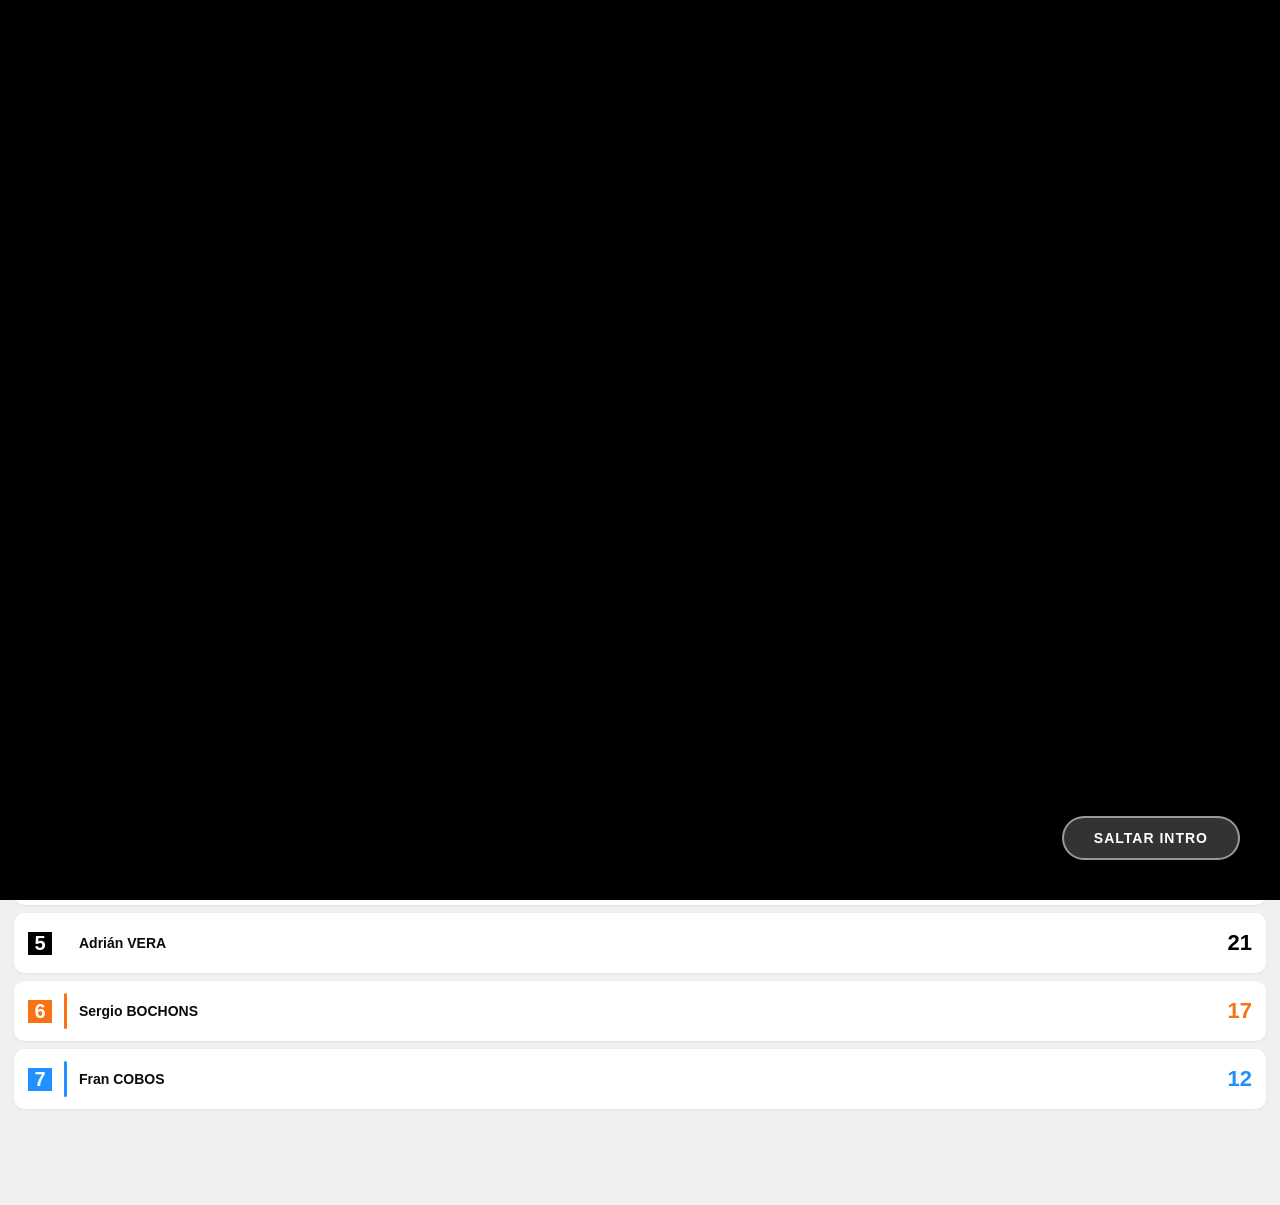
==== commit 3bb25079: "Update index.html" ====
--- a/index.html
+++ b/index.html
@@ -126,7 +126,7 @@
 .comp-table th{background:var(--black);color:#fff;padding:10px 8px;text-align:left;font-size:11px;text-transform:uppercase;white-space:nowrap}
 .comp-table td{padding:10px 8px;border-bottom:1px solid var(--gray2)}
 .comp-table .bike-label{font-weight:700;font-size:13px}
-.noticia-card{background:var(--white);border-radius:12px;margin-bottom:12px;overflow:hidden;box-shadow:0 1px 3px rgba(0,0,0,.08);cursor:pointer}
+.noticia-card{background:var(--white);border-radius:12px;margin-bottom:12px;overflow:hidden;box-shadow:0 1px 4px rgba(0,0,0,.08);cursor:pointer}
 .noticia-imgwrap{position:relative;height:170px;background:var(--gray2)}
 .noticia-imgwrap img{width:100%;height:100%;object-fit:cover;display:block}
 .noticia-cap{position:absolute;left:0;right:0;bottom:0;background:rgba(0,0,0,.87);padding:9px 12px}
@@ -267,6 +267,7 @@
 .h2h-row{display:flex;justify-content:space-between;padding:9px 14px;border-bottom:1px solid var(--gray2);font-size:13px}
 .h2h-row .hr-l{font-weight:800}.h2h-row .hr-m{color:var(--gray4);flex:1;text-align:center;font-size:11px;text-transform:uppercase}
 .h2h-row .hr-r{font-weight:800}
+.h2h-detail{padding:10px 14px 14px}
 </style>
 </head>
 <body>
@@ -382,7 +383,7 @@
 {id:'sanjose',name:'San José',season:'t3',t3order:1,distancia:831,curvasNorm:8,curvasPelig:3,riesgos:'1 STOP, 3 sentido contrario, 3 obras',homePilot:'Toni García',desc:'Circuito técnico con muchas curvas y obras.',opinion:'Circuito con muchas curvas y obras.',zona:'peatones',dif:'media',riesgo:'bajo',altMin:91.7,altMax:93.4,dificultad:14.1,winners:[{s:'T1·2024',n:'Julian Matei'},{s:'T2·2025',n:'Toni García'},{s:'T3·2026',n:'Rubén Asensi'}],fecha:'2026-08-17'},
 {id:'andromeda',name:'Andrómeda',season:'t3',t3order:2,distancia:766,curvasNorm:8,curvasPelig:1,riesgos:'-',homePilot:'Hugo Castro',desc:'Ritmo técnico, cuesta seguida de ceda el paso.',opinion:'Circuito de ritmo técnico.',zona:'coches',dif:'alta',riesgo:'medio',altMin:117.9,altMax:123.1,dificultad:8.7,winners:[{s:'T1·2024',n:'Hugo Castro'},{s:'T2·2025',n:'Julian Matei'},{s:'T3·2026',n:'Toni García'}],fecha:'2026-08-24'},
 {id:'maracana',name:'Maracaná',season:'t3',t3order:3,distancia:483,curvasNorm:2,curvasPelig:0,riesgos:'-',homePilot:'Julian Matei',desc:'Circuito de ritmo rápido y llano. 3 vueltas.',opinion:'El circuito más sencillo.',zona:'tranquilo',dif:'baja',riesgo:'bajo',altMin:97.8,altMax:98.9,dificultad:1.6,winners:[{s:'T1·2024',n:'Rubén Asensi'},{s:'T2·2025',n:'Hugo Castro'},{s:'T3·2026',n:'Julian Matei'}],fecha:'2026-08-31'},
-{id:'poblanova',name:'Pobla Nova',season:'t3',t3order:4,distancia:677,curvasNorm:2,curvasPelig:2,riesgos:'1 zona peatones',homePilot:'',desc:'Técnico.',opinion:'Circuito técnico.',zona:'peatones',dif:'media',riesgo:'medio',altMin:90.9,altMax:92.9,dificultad:10.8,winners:[{s:'T2·2025',n:'Julian Matei'},{s:'T3·2026',n:'Hugo Castro'}],fecha:'2026-09-06'},
+{id:'poblanova',name:'Pobla Nova',season:'t3',t3order:4,distancia:677,curvasNorm:2,curvasPelig:2,riesgos:'1 zona peatones',homePilot:'',desc:'Técnico. En T3 solo puntúa la carrera, los tiempos no cuentan.',opinion:'Circuito técnico.',zona:'peatones',dif:'media',riesgo:'medio',altMin:90.9,altMax:92.9,dificultad:10.8,winners:[{s:'T2·2025',n:'Julian Matei'},{s:'T3·2026',n:'Hugo Castro'}],fecha:'2026-09-06'},
 {id:'benissano',name:'Benissanó',season:'t3',t3order:5,distancia:587,curvasNorm:5,curvasPelig:2,riesgos:'Zona deslizante',homePilot:'',desc:'Circuito corto y muy técnico.',opinion:'Circuito corto pero técnico.',zona:'coches',dif:'alta',riesgo:'alto',altMin:132.3,altMax:139.6,dificultad:12.0,winners:[{s:'T1·2024',n:'Rubén Asensi'},{s:'T2·2025',n:'Rubén Asensi'}],fecha:'2026-09-12'},
 {id:'sima',name:'Sima',season:'t3',t3order:6,img:'sima_t3.png',distancia:865,curvasNorm:6,curvasPelig:2,riesgos:'2 curvas peligrosas',homePilot:'',desc:'Circuito rompepiernas con pendientes ascendentes y descendentes LARGAS y ELEVADAS que ocupan la mayoría del trazado. 8 curvas (2 peligrosas).',opinion:'Las cuestas largas y elevadas dominan casi todo el circuito.',zona:'coches',dif:'alta',riesgo:'alto',altMin:163.66,altMax:173.69,dificultad:20.0,winners:[],fecha:'2026-09-27'},
 {id:'cementerio',name:'Cementerio',season:'t3',t3order:7,distancia:585,curvasNorm:9,curvasPelig:1,riesgos:'Zona bicis',homePilot:'Rubén Asensi',desc:'Circuito técnico con cambios de altura.',opinion:'Circuito con muchos cambios de altura.',zona:'peatones',dif:'alta',riesgo:'alto',altMin:118.6,altMax:128.9,dificultad:20.3,winners:[{s:'T1·2024',n:'Julian Matei'},{s:'T2·2025',n:'Hugo Castro'}],fecha:'2026-04-07'},
@@ -438,9 +439,9 @@
 maracana:{pred:['matei','hugo','toni','ruben','fran','sergio','adrian'],
 razon:'Circuito llano y rápido de 3 vueltas: los desarrollos tope mandan. Matei (0\'49.97") y Hugo (0\'50.72") eran favoritos por velocidad punta.',
 detalle:'Por qué: en llano gana el que más metros por pedalada tiene: Matei y Hugo. La sorpresa fue Toni (0\'52.61"), que con BH 30/11 se coló 2º por rebufo y cadencia. Rubén (0\'52.74") a una centésima de Toni. Aquí puntúan tiempos (5/4/3/2/1).'},
-poblanova:{pred:['hugo','matei','ruben','toni','sergio','adrian','fran'],
-razon:'Hugo tiene el mejor tiempo de T2 (1\'44.26"); la trazada de velocidad premia el 36/11 del Rockrider y sus frenos hidráulicos.',
-detalle:'Por qué: Pobla Nova es técnica con zona de peatones; la seguridad de frenos de Hugo y su trazada de velocidad le dan el 1º. Matei ganó en 2025 y su Giant va bien en llano → 2º.'},
+poblanova:{pred:['hugo','matei','ruben','toni','adrian','sergio','fran'],
+razon:'Hugo tiene el mejor tiempo de T2 (1\'44.26") y la pole 2026 (1\'24.31"); la trazada de velocidad premia el 36/11 del Rockrider y sus frenos hidráulicos.',
+detalle:'Por qué: Pobla Nova es técnica con zona de peatones; la seguridad de frenos de Hugo y su trazada de velocidad le dan el 1º. Matei ganó en 2025 y su Giant va bien en llano → 2º. Aquí solo puntúa la carrera, los tiempos no cuentan.'},
 benissano:{pred:['ruben','matei','toni','hugo','sergio','adrian','fran'],
 razon:'Rubén domina: victorias T1 y T2 y mejores tiempos (1\'35.30"). Circuito corto y técnico que premia frenada y salida.',
 detalle:'Por qué: Benissanó exige frenar fuerte y relanzar: la Scott Spark de Rubén con TwinLoc y 29" acelera mejor a la salida de curva → 1º. Aquí puntúan tiempos, Rubén puede ampliar ventaja.'},
@@ -460,7 +461,7 @@
 sanjose:'Tramos: salida+recta (plano), curvas lentas con obras, subida CORTA. MONO: plano 1×7-9, salida 1×4-5, subida corta 1×3-4, bajada 1×10. BI: plano 2×5-7, salida 2×3-4, subida corta 1×6-7, bajada 2×8-9. TRI: plano 3×4-6, salida 2×3-4, subida corta 2×2-3, bajada 3×7. 💪 Fuerza máxima: en la salida de las curvas de las obras y en la recta final; no la gastes en la subida corta, pásala con inercia.',
 andromeda:'Tramos: cuesta MEDIA + ceda el paso, recta, bajada corta. MONO: cuesta 1×3-4, tras el ceda el paso 1×8-10, bajada 1×10. BI: cuesta 1×5-7, recta 2×6-8, bajada 2×9. TRI: cuesta 1×4-6, recta 3×5-6, bajada 3×7. 💪 Fuerza máxima: en la cuesta tras el ceda el paso (ahí se gana la posición) y en la última recta; administra en la bajada.',
 maracana:'Llano 3 vueltas, solo 2 curvas, bajadas CORTAS. MONO: 1×7-9 y 1×10 con rebufo; salida 1×4-5. BI: 2×5-7, 2×8-9; salida 2×3-4. TRI: 3×4-6, 3×7. 💪 Fuerza máxima: solo en las 2 salidas de curva y en el sprint final con rebufo; el resto es administrar y rodar a rueda.',
-poblanova:'Trazada de velocidad con zona de peatones, subida corta. MONO: curva 1×4-5, recta 1×8-10. BI: curva 2×3-4, recta 2×6-8. TRI: curva 2×3-4, recta 3×5-6. 💪 Fuerza máxima: en la entrada de la zona de peatones y en la recta larga.',
+poblanova:'Tramos: salida 3 pedaladas, bajada 185m (-2m), curva 90°, rampa 8m (+1m), plano 250m, subida 65m (+1m), bajada 45m a meta (-1m). 2 vueltas. MONO: salida 1×5-6, bajada 1×9-10 pedaleando suave, curva 90° frenar y bajar a 1×4-5, rampa 1×2-3 DE PIE, plano 250m 1×8-9, subida 65m 1×5-6 sentado, bajada final 1×10 sprint. BI: salida 2×4-5, bajada 2×8-9, curva 2×3-4, rampa 1×6-7, plano 2×6-8, subida 2×4-5, bajada 2×9. TRI: salida 3×4-5, bajada 3×7-8, curva 3×3-4, rampa 2×3-4, plano 3×5-6, subida 3×4-5, bajada 3×7. 💪 Fuerza máxima: VUELTA 2 en la rampa de 8m (ataca de pie) y en la bajada final a meta (sprint). En la VUELTA 1 administra y guarda 30% de energía. En la bajada inicial de 185m NO frene como tus rivales: pedalea suave con cadencia alta y frena solo 5m antes de la curva 90°; llegarás con más inercia a la rampa.',
 benissano:'Corto y técnico, 2 curvas peligrosas, subida corta. MONO: 1×4-6, no uses 1×10 hasta la última vuelta. BI: 1×6-7 en curvas, 2×5-6 recta. TRI: 2×3-4 curvas, 3×4-5 recta. 💪 Fuerza máxima: en las 2 salidas de curva peligrosas; frena antes y relanza fuerte.',
 sima:'Subidas LARGAS y empinadas + bajadas LARGAS. MONO: subida larga 1×1-2 desde el inicio, bajada larga 1×10 pedaleando, plano 1×7-8. BI: subida larga 1×4-6 ANTES de la rampa, bajada 2×9. TRI: subida larga 1×3-5, bajada 3×7. 💪 Fuerza máxima: NO al principio de la cuesta larga (administra), sí en el último tercio de la cuesta y en el llano final; en la bajada larga recupera.',
 sierraespada:'3 STOP (salidas paradas) + tramos técnicos, subidas cortas. MONO: arrancada 1×4-5, recta 1×8-10. BI: arrancada 2×3-4, recta 2×6-8. TRI: arrancada 2×3-4, recta 3×5-6. 💪 Fuerza máxima: en cada arrancada tras los STOP; reserva energía entre paradas.',
@@ -512,9 +513,9 @@
 {season:'t2',fecha:'30 Diciembre 2025',titulo:'Confirmada la temporada 3 de liga bici',blocks:[{t:'img',src:RAW_BASE+'temporada3_2026.png'},{t:'p',text:'En la gala se ha confirmado, el año siguiente 2026, se celebrará la tercera edición de liga bici, es decir, habrá otra persona a parte de Julian que podrá proclamarse campeón, o a lo mejor no. Los participantes de la temporada 2 han confirmado su asistencia para el año siguiente. Y hay dos opciones que se han planteado: Hacer una sola temporada en 2026, que comience a finales de verano y abarque hasta halloween (calidad). O que su celebren la tercera y cuarta edición, es decir, dos temporadas en 2026 (cantidad). ¿Es mejor calidad o cantidad?'}]}
 ];
 const SEASONS={
-t3:{key:'t3',label:'Temporada 3',year:'2026',kicker:'Actual',summary:'4 carreras · Líder: Hugo Castro (55 pts) · 7 participantes.',participantes:7,practicas:4,carreras:4,finalizadas:4,
-standings:[{id:'hugo',pts:55,pos:'1º',diff:''},{id:'matei',pts:49,pos:'2º',diff:'-6'},{id:'toni',pts:49,pos:'2º',diff:'-6'},{id:'ruben',pts:41,pos:'4º',diff:'-14'},{id:'adrian',pts:22,pos:'5º',diff:'-33'},{id:'sergio',pts:17,pos:'6º',diff:'-38'},{id:'fran',pts:12,pos:'7º',diff:'-43'}],
-scores:{matei:[{c:'San José',tipo:'carrera',pts:7},{c:'Andrómeda',tipo:'carrera',pts:9},{c:'Maracaná',tipo:'carrera',pts:15},{c:'Maracaná',tipo:'tiempos',pts:5},{c:'Pobla Nova',tipo:'carrera',pts:12},{c:'Pobla Nova',tipo:'tiempos',pts:4}],hugo:[{c:'San José',tipo:'carrera',pts:12},{c:'Andrómeda',tipo:'carrera',pts:12},{c:'Maracaná',tipo:'carrera',pts:10},{c:'Maracaná',tipo:'tiempos',pts:4},{c:'Pobla Nova',tipo:'carrera',pts:15},{c:'Pobla Nova',tipo:'tiempos',pts:5}],ruben:[{c:'San José',tipo:'carrera',pts:15},{c:'Andrómeda',tipo:'carrera',pts:7},{c:'Maracaná',tipo:'carrera',pts:7},{c:'Maracaná',tipo:'tiempos',pts:2},{c:'Pobla Nova',tipo:'carrera',pts:10},{c:'Pobla Nova',tipo:'tiempos',pts:3}],toni:[{c:'San José',tipo:'carrera',pts:9},{c:'Andrómeda',tipo:'carrera',pts:15},{c:'Maracaná',tipo:'carrera',pts:12},{c:'Maracaná',tipo:'tiempos',pts:3},{c:'Pobla Nova',tipo:'carrera',pts:8},{c:'Pobla Nova',tipo:'tiempos',pts:2}],adrian:[{c:'San José',tipo:'carrera',pts:6},{c:'Andrómeda',tipo:'carrera',pts:0},{c:'Recuperación Andrómeda',tipo:'recuperacion',pts:3},{c:'Maracaná',tipo:'carrera',pts:5},{c:'Pobla Nova',tipo:'carrera',pts:7},{c:'Pobla Nova',tipo:'tiempos',pts:1}],sergio:[{c:'San José',tipo:'carrera',pts:5},{c:'Andrómeda',tipo:'carrera',pts:6},{c:'Maracaná',tipo:'carrera',pts:6}],fran:[{c:'Recuperación Andrómeda',tipo:'recuperacion',pts:3},{c:'Maracaná',tipo:'carrera',pts:8},{c:'Maracaná',tipo:'tiempos',pts:1}]},
+t3:{key:'t3',label:'Temporada 3',year:'2026',kicker:'Actual',summary:'4 carreras · Líder: Hugo Castro (53 pts) · 7 participantes.',participantes:7,practicas:4,carreras:4,finalizadas:4,
+standings:[{id:'hugo',pts:53,pos:'1º',diff:''},{id:'matei',pts:48,pos:'2º',diff:'-5'},{id:'toni',pts:47,pos:'3º',diff:'-6'},{id:'ruben',pts:41,pos:'4º',diff:'-12'},{id:'adrian',pts:21,pos:'5º',diff:'-32'},{id:'sergio',pts:17,pos:'6º',diff:'-36'},{id:'fran',pts:12,pos:'7º',diff:'-41'}],
+scores:{matei:[{c:'San José',tipo:'carrera',pts:7},{c:'Andrómeda',tipo:'carrera',pts:9},{c:'Maracaná',tipo:'carrera',pts:15},{c:'Maracaná',tipo:'tiempos',pts:5},{c:'Pobla Nova',tipo:'carrera',pts:12}],hugo:[{c:'San José',tipo:'carrera',pts:12},{c:'Andrómeda',tipo:'carrera',pts:12},{c:'Maracaná',tipo:'carrera',pts:10},{c:'Maracaná',tipo:'tiempos',pts:4},{c:'Pobla Nova',tipo:'carrera',pts:15}],ruben:[{c:'San José',tipo:'carrera',pts:15},{c:'Andrómeda',tipo:'carrera',pts:7},{c:'Maracaná',tipo:'carrera',pts:7},{c:'Maracaná',tipo:'tiempos',pts:2},{c:'Pobla Nova',tipo:'carrera',pts:10}],toni:[{c:'San José',tipo:'carrera',pts:9},{c:'Andrómeda',tipo:'carrera',pts:15},{c:'Maracaná',tipo:'carrera',pts:12},{c:'Maracaná',tipo:'tiempos',pts:3},{c:'Pobla Nova',tipo:'carrera',pts:8}],adrian:[{c:'San José',tipo:'carrera',pts:6},{c:'Andrómeda',tipo:'carrera',pts:0},{c:'Recuperación Andrómeda',tipo:'recuperacion',pts:3},{c:'Maracaná',tipo:'carrera',pts:5},{c:'Pobla Nova',tipo:'carrera',pts:7}],sergio:[{c:'San José',tipo:'carrera',pts:5},{c:'Andrómeda',tipo:'carrera',pts:6},{c:'Maracaná',tipo:'carrera',pts:6}],fran:[{c:'Recuperación Andrómeda',tipo:'recuperacion',pts:3},{c:'Maracaná',tipo:'carrera',pts:8},{c:'Maracaná',tipo:'tiempos',pts:1}]},
 horarios:[{name:'Carrera 1 · San José',date:'17 agosto',mes:'ago',dia:'17',circ:'San José',tipo:'carrera',status:'done',circId:'sanjose'},{name:'Carrera 2 · Andrómeda',date:'24 agosto',mes:'ago',dia:'24',circ:'Andrómeda',tipo:'carrera',status:'done',circId:'andromeda'},{name:'Carrera 3 · Maracaná',date:'31 agosto',mes:'ago',dia:'31',circ:'Maracaná',tipo:'carrera',status:'done',circId:'maracana'},{name:'Carrera 4 · Pobla Nova',date:'6 septiembre',mes:'sep',dia:'6',circ:'Pobla Nova',tipo:'carrera',status:'done',circId:'poblanova'},{name:'Carrera 5 · Benissanó',date:'12 septiembre',mes:'sep',dia:'12',circ:'Benissanó',tipo:'carrera',status:'next',circId:'benissano'},{name:'Carrera 6 · La Sima',date:'27 septiembre',mes:'sep',dia:'27',circ:'Sima',tipo:'carrera',status:'pend',circId:'sima'},{name:'Carrera 7 · No confirmado',date:'Por confirmar',mes:'???',dia:'?',circ:'Por confirmar',tipo:'carrera',status:'pend'}]},
 t2:{key:'t2',label:'Temporada 2',year:'2025',kicker:'Archivo',summary:'11 circuitos · Campeón: Julian Matei (119 pts).',participantes:4,practicas:0,carreras:11,finalizadas:11,
 standings:[{id:'matei',pts:119,pos:'Campeón',diff:''},{id:'hugo',pts:105,pos:'2º',diff:'-14'},{id:'ruben',pts:105,pos:'3º',diff:'-14'},{id:'toni',pts:75,pos:'4º',diff:'-44'}],
@@ -522,10 +523,10 @@
 horarios:[{name:'San José',date:'21 sep',mes:'sep',dia:'21',circ:'San José',tipo:'carrera',status:'done',circId:'sanjose'},{name:'Andrómeda',date:'28 sep',mes:'sep',dia:'28',circ:'Andrómeda',tipo:'carrera',status:'done',circId:'andromeda'},{name:'Maracaná',date:'2 oct',mes:'oct',dia:'2',circ:'Maracaná',tipo:'carrera',status:'done',circId:'maracana'},{name:'Benissanó',date:'5 oct',mes:'oct',dia:'5',circ:'Benissanó',tipo:'carrera',status:'done',circId:'benissano'},{name:'Pobla Nova',date:'25 oct',mes:'oct',dia:'25',circ:'Pobla Nova',tipo:'carrera',status:'done',circId:'poblanova'},{name:'Cementerio',date:'25 oct',mes:'oct',dia:'25',circ:'Cementerio',tipo:'carrera',status:'done',circId:'cementerio'},{name:'Benaguacil',date:'2 nov',mes:'nov',dia:'2',circ:'Benaguacil',tipo:'carrera',status:'done',circId:'benaguacil'},{name:'Llíria',date:'30 nov',mes:'nov',dia:'30',circ:'Llíria',tipo:'carrera',status:'done',circId:'lliria'},{name:'Barranquet',date:'6 dic',mes:'dic',dia:'6',circ:'Barranquet',tipo:'carrera',status:'done',circId:'barranquet'},{name:'Sierra Espada',date:'8 dic',mes:'dic',dia:'8',circ:'Sierra Espada',tipo:'carrera',status:'done',circId:'sierraespada'},{name:'Vista Calderona',date:'15 dic',mes:'dic',dia:'15',circ:'Vista Calderona',tipo:'carrera',status:'done',circId:'vistacalderona'}]},
 t1:{key:'t1',label:'Temporada 1',year:'2024',kicker:'Archivo',summary:'Primera edición · Campeón: Julian Matei (87 pts).',participantes:4,practicas:0,carreras:9,finalizadas:9,
 standings:[{id:'matei',pts:87,pos:'Campeón',diff:''},{id:'ruben',pts:83,pos:'2º',diff:'-4'},{id:'toni',pts:54,pos:'3º',diff:'-33'},{id:'hugo',pts:19,pos:'4º',diff:'-68'},{id:'fran',pts:0,pos:'DQF',diff:'-'}],
-scores:{matei:[{c:'San José',tipo:'carrera',pts:12},{c:'Rascaña',tipo:'carrera',pts:12},{c:'Cementerio',tipo:'carrera',pts:12},{c:'Barranquet',tipo:'carrera',pts:12},{c:'Andrómeda',tipo:'carrera',pts:12},{c:'Benissanó',tipo:'carrera',pts:12},{c:'Maracaná',tipo:'carrera',pts:3}],hugo:[{c:'Andrómeda',tipo:'carrera',pts:12},{c:'Maracaná',tipo:'carrera',pts:7}],ruben:[{c:'Benissanó',tipo:'carrera',pts:12},{c:'Maracaná',tipo:'carrera',pts:12},{c:'San José',tipo:'carrera',pts:12},{c:'Rascanya',tipo:'carrera',pts:12},{c:'Cementerio',tipo:'carrera',pts:12},{c:'Barranquet',tipo:'carrera',pts:3},{c:'Andrómeda',tipo:'carrera',pts:3}],toni:[{c:'San José',tipo:'carrera',pts:12},{c:'Rascaña',tipo:'carrera',pts:12},{c:'Cementerio',tipo:'carrera',pts:12},{c:'Barranquet',tipo:'carrera',pts:5},{c:'Andrómeda',tipo:'carrera',pts:3},{c:'Benissanó',tipo:'carrera',pts:3}],fran:[]},
+scores:{matei:[{c:'San José',tipo:'carrera',pts:12},{c:'Rascaña',tipo:'carrera',pts:12},{c:'Cementerio',tipo:'carrera',pts:12},{c:'Barranquet',tipo:'carrera',pts:12},{c:'Andrómeda',tipo:'carrera',pts:12},{c:'Benissanó',tipo:'carrera',pts:12},{c:'Maracaná',tipo:'carrera',pts:3}],hugo:[{c:'Andrómeda',tipo:'carrera',pts:12},{c:'Maracaná',tipo:'carrera',pts:7}],ruben:[{c:'Benissanó',tipo:'carrera',pts:12},{c:'Maracaná',tipo:'carrera',pts:12},{c:'San José',tipo:'carrera',pts:12},{c:'Rascaña',tipo:'carrera',pts:12},{c:'Cementerio',tipo:'carrera',pts:12},{c:'Barranquet',tipo:'carrera',pts:3},{c:'Andrómeda',tipo:'carrera',pts:3}],toni:[{c:'San José',tipo:'carrera',pts:12},{c:'Rascaña',tipo:'carrera',pts:12},{c:'Cementerio',tipo:'carrera',pts:12},{c:'Barranquet',tipo:'carrera',pts:5},{c:'Andrómeda',tipo:'carrera',pts:3},{c:'Benissanó',tipo:'carrera',pts:3}],fran:[]},
 horarios:[{name:'San José',date:'Sin registro',mes:'',dia:'',circ:'San José',tipo:'carrera',status:'done',circId:'sanjose'},{name:'Cementerio',date:'Sin registro',mes:'',dia:'',circ:'Cementerio',tipo:'carrera',status:'done',circId:'cementerio'},{name:'Barranquet',date:'Sin registro',mes:'',dia:'',circ:'Barranquet',tipo:'carrera',status:'done',circId:'barranquet'},{name:'Andrómeda',date:'Sin registro',mes:'',dia:'',circ:'Andrómeda',tipo:'carrera',status:'done',circId:'andromeda'},{name:'Benissanó',date:'Sin registro',mes:'',dia:'',circ:'Benissanó',tipo:'carrera',status:'done',circId:'benissano'},{name:'Maracaná',date:'Sin registro',mes:'',dia:'',circ:'Maracaná',tipo:'carrera',status:'done',circId:'maracana'},{name:'Benaguacil',date:'Sin registro',mes:'',dia:'',circ:'Benaguacil',tipo:'carrera',status:'done',circId:'benaguacil'},{name:'Sierra Espada',date:'Sin registro',mes:'',dia:'',circ:'Sierra Espada',tipo:'carrera',status:'done',circId:'sierraespada'},{name:'Rascaña',date:'Sin registro',mes:'',dia:'',circ:'Rascaña',tipo:'carrera',status:'done',circId:'rascanya'}]}
 };
-let curSeason='t3',curView='inicio',circFilter='todos',infoTab='normas',newsFilter=null,searchQuery='',sortBy='nombre',sortDir='asc',compareSortBy='score',compareSortDir='desc',bikeSortBy='media',bikeSortDir='desc',mediaSeason=null,h2hA='toni',h2hB='ruben',cdTimer=null;
+let curSeason='t3',curView='inicio',circFilter='todos',infoTab='normas',newsFilter=null,searchQuery='',sortBy='nombre',sortDir='asc',compareSortBy='score',compareSortDir='desc',bikeSortBy='media',bikeSortDir='desc',mediaSeason=null,h2hA='toni',h2hB='ruben',cdTimer=null,lastViewRender=null;
 function zonaBadge(z){var m={tranquilo:'tag-tranquilo',coches:'tag-coches',peatones:'tag-peatones'};var l={tranquilo:'Tranquilo',coches:'Zona coches',peatones:'Zona peatones'};return '<span class="ci-tag '+m[z]+'">'+(l[z]||z)+'</span>';}
 function difBadge(d){return '<span class="ci-tag tag-dif-'+d+'">Dif. '+d+'</span>';}
 function riesgoBadge(r){return '<span class="ci-tag tag-riesgo-'+r+'">Riesgo '+r+'</span>';}
@@ -549,29 +550,43 @@
 function nextRaceInfo(){var s=SEASONS[curSeason];var h=null;for(var i=0;i<s.horarios.length;i++){if(s.horarios[i].status==='next'){h=s.horarios[i];break;}}if(!h)return null;var c=CIRCUITS.find(function(x){return x.id===h.circId&&x.season===curSeason;})||CIRCUITS.find(function(x){return x.id===h.circId;});if(!c||!c.fecha)return null;return{h:h,c:c,target:new Date(c.fecha+'T08:00:00')};}
 function startCountdown(){if(cdTimer){clearInterval(cdTimer);cdTimer=null;}var el=document.getElementById('cd-text');if(!el)return;function tick(){var info=nextRaceInfo();if(!info){el.innerHTML='Temporada finalizada';return;}var diff=info.target-new Date();if(diff<=0){el.innerHTML='🏁 ¡Carrera en curso!';return;}var d=Math.floor(diff/86400000);var hh=Math.floor(diff%86400000/3600000);var mm=Math.floor(diff%3600000/60000);var ss=Math.floor(diff%60000/1000);el.innerHTML=d+'d '+hh+'h '+mm+'m '+ss+'s';}tick();cdTimer=setInterval(tick,1000);}
 function stopCountdown(){if(cdTimer){clearInterval(cdTimer);cdTimer=null;}}
+function normC(c){return c==='Rascanya'?'Rascaña':c;}
+function circNameById(id,sk){for(var i=0;i<CIRCUITS.length;i++){if(CIRCUITS[i].id===id&&CIRCUITS[i].season===sk)return CIRCUITS[i].name;}return id;}
+function duelsDetail(a,b){var wa=0,wb=0,la=[],lb=[];
+['t1','t2','t3'].forEach(function(sk){var year=sk==='t1'?'2024':(sk==='t2'?'2025':'2026');var s=SEASONS[sk];
+if(sk==='t1'){var circs={};
+(s.scores[a]||[]).forEach(function(sc){if(sc.tipo==='carrera'&&sc.pts>0){var c=normC(sc.c);circs[c]=circs[c]||{a:0,b:0};circs[c].a=sc.pts;}});
+(s.scores[b]||[]).forEach(function(sc){if(sc.tipo==='carrera'&&sc.pts>0){var c=normC(sc.c);circs[c]=circs[c]||{a:0,b:0};circs[c].b=sc.pts;}});
+Object.keys(circs).forEach(function(c){var e=circs[c];if(e.a>0&&e.b>0&&e.a!==e.b){if(e.a>e.b){wa++;la.push(c+' '+year);}else{wb++;lb.push(c+' '+year);}}});
+}else{Object.keys(RACES).forEach(function(cid){var rows=RACES[cid]?RACES[cid][sk]:null;if(!rows)return;var ra=null,rb=null;rows.forEach(function(rw){if(rw.r===a)ra=rw;if(rw.r===b)rb=rw;});if(ra&&rb&&ra.pts>0&&rb.pts>0&&ra.p!==rb.p){var nm=circNameById(cid,sk)+' '+year;if(ra.p<rb.p){wa++;la.push(nm);}else{wb++;lb.push(nm);}}});}
+});
+return{wa:wa,wb:wb,la:la,lb:lb};}
 function chartHTML(){
-if(curSeason!=='t3')return '<div class="norma-section"><div class="ns-title">📈 Evolución de puntos</div><div class="ns-body">Disponible con el recuento completo de la Temporada 3.</div></div>';
-var order=['San José','Andrómeda','Maracaná','Pobla Nova'];var s=SEASONS.t3;var max=60;var W=320,H=150,P=26;
-var xs=function(i){return P+i*(W-2*P)/4;};var ys=function(v){return H-P-(v/max)*(H-2*P);};
-var out='<svg viewBox="0 0 320 150" style="width:100%;display:block">';
-out+='<line x1="'+P+'" y1="'+ys(0)+'" x2="'+(W-P)+'" y2="'+ys(0)+'" stroke="#e8e8e8" stroke-width="1"/>';
-var labs=['SALIDA','SJ','AND','MAR','PN'];
-for(var i=0;i<5;i++){out+='<text x="'+xs(i)+'" y="'+(H-6)+'" text-anchor="middle" font-size="9" fill="#a0a0a0">'+labs[i]+'</text>';}
-s.standings.forEach(function(st){var rd=RIDERS[st.id];var acc=0;var pts=[0];
-order.forEach(function(cn){var sum=0;(s.scores[st.id]||[]).forEach(function(sc){if(sc.c===cn)sum+=sc.pts;});acc+=sum;pts.push(acc);});
-var str='';pts.forEach(function(v,i){str+=xs(i)+','+ys(v)+' ';});
-out+='<polyline points="'+str+'" fill="none" stroke="'+rd.color+'" stroke-width="2.5"/>';
-out+='<circle cx="'+xs(4)+'" cy="'+ys(pts[4])+'" r="4" fill="'+rd.color+'"/>';
-out+='<text x="'+(xs(4)-6)+'" y="'+(ys(pts[4])+3)+'" text-anchor="end" font-size="10" font-weight="800" fill="'+rd.color+'">'+pts[4]+'</text>';});
+var cfg=null;
+if(curSeason==='t3'){cfg={order:['San José','Andrómeda','Maracaná','Pobla Nova'],labs:['SALIDA','SJ','AND','MAR','PN'],max:60,W:400,H:180,fs:8};}
+else if(curSeason==='t2'){cfg={order:['San José','Andrómeda','Maracaná','Benissanó','Pobla Nova','Cementerio','Benaguacil','Llíria','Barranquet','Sierra Espada','Vista Calderona'],labs:['SALIDA','SJ','AND','MAR','BEN','PN','CEM','BAG','LLI','BAR','SE','VC'],max:120,W:660,H:190,fs:7};}
+if(!cfg)return '<div class="norma-section"><div class="ns-title">📈 Evolución de puntos</div><div class="ns-body">Disponible con el recuento completo de la temporada.</div></div>';
+var s=SEASONS[curSeason];var W=cfg.W,H=cfg.H,P=26,n=cfg.order.length;
+function xs(i){return P+i*(W-2*P)/n;}
+function ys(v){return H-P-(v/cfg.max)*(H-2*P);}
+var series=s.standings.map(function(st){var rd=RIDERS[st.id];var acc=0;var pts=[0];
+cfg.order.forEach(function(cn,ci){var sum=0;(s.scores[st.id]||[]).forEach(function(sc){if(sc.c===cn||(sc.tipo==='recuperacion'&&sc.c.indexOf(cn)>-1))sum+=sc.pts;});acc+=sum;pts.push(ci===n-1?st.pts:acc);});
+return{rd:rd,pts:pts};});
+var out='<svg viewBox="0 0 '+W+' '+H+'" style="width:100%;display:block;background:#0b0b0c;border-radius:10px">';
+out+='<line x1="'+P+'" y1="'+ys(0)+'" x2="'+(W-P)+'" y2="'+ys(0)+'" stroke="#333333" stroke-width="1"/>';
+for(var i=0;i<=n;i++){out+='<text x="'+xs(i)+'" y="'+(H-8)+'" text-anchor="middle" font-size="'+(n>6?7:9)+'" fill="#9a9a9a">'+cfg.labs[i]+'</text>';}
+series.forEach(function(sr){var str='';sr.pts.forEach(function(v,idx){str+=xs(idx)+','+ys(v)+' ';});
+out+='<polyline points="'+str+'" fill="none" stroke="'+sr.rd.color+'" stroke-width="2"/>';
+sr.pts.forEach(function(v,idx){if(idx>0)out+='<circle cx="'+xs(idx)+'" cy="'+ys(v)+'" r="2.5" fill="'+sr.rd.color+'"/>';});});
+for(var xi=1;xi<=n;xi++){
+var entries=series.filter(function(sr){return sr.pts[xi]>0;}).map(function(sr){return{color:sr.rd.color,v:sr.pts[xi]};}).sort(function(a,b){return b.v-a.v;});
+var prevY=-1e9;
+entries.forEach(function(en){var y=ys(en.v)-6;if(y<prevY+9)y=prevY+9;prevY=y;
+out+='<text x="'+xs(xi)+'" y="'+y+'" text-anchor="middle" font-size="'+cfg.fs+'" font-weight="800" fill="'+en.color+'">'+en.v+'</text>';});}
 out+='</svg>';
 var leg='<div style="display:flex;flex-wrap:wrap;gap:6px;margin-top:8px">'+s.standings.map(function(st){var rd=RIDERS[st.id];return '<span class="ci-tag" style="background:'+rd.color+';color:'+rd.textColor+'">'+rd.first+' '+rd.last+'</span>';}).join('')+'</div>';
 return '<div class="norma-section"><div class="ns-title">📈 Evolución de puntos por carrera</div>'+out+leg+'</div>';
 }
-function duels(a,b){var wa=0,wb=0;['t1','t2','t3'].forEach(function(sk){var s=SEASONS[sk];var sa=s.scores[a]||[],sb=s.scores[b]||[];var circs={};
-sa.forEach(function(sc){if(sc.tipo==='carrera'&&sc.pts>0){circs[sc.c]=circs[sc.c]||{a:0,b:0};circs[sc.c].a+=sc.pts;}});
-sb.forEach(function(sc){if(sc.tipo==='carrera'&&sc.pts>0){circs[sc.c]=circs[sc.c]||{a:0,b:0};circs[sc.c].b+=sc.pts;}});
-Object.keys(circs).forEach(function(c){var e=circs[c];if(e.a>0&&e.b>0){if(e.a>e.b)wa++;else if(e.b>e.a)wb++;}});});
-return[wa,wb];}
 function renderSwitcher(){var html=['t1','t2','t3'].map(function(k){var s=SEASONS[k];return '<button class="season-card'+(curSeason===k?' active':'')+'" data-season="'+k+'"><span class="season-kicker">'+s.kicker+'</span><strong>'+s.label+'</strong><span>'+s.year+'</span></button>';}).join('');document.getElementById('season-switcher').innerHTML=html;document.querySelectorAll('.season-card').forEach(function(b){b.onclick=function(){curSeason=b.dataset.season;render();};});}
 function getTotalPts(id){return Object.values(SEASONS).reduce(function(a,s){var x=s.standings.find(function(x){return x.id===id;});return a+(x&&typeof x.pts==='number'?x.pts:0);},0);}
 function getSortedRiders(){var s=SEASONS[curSeason];var riders=Object.values(RIDERS).filter(function(r){return r.seasons.includes(curSeason);});riders.sort(function(a,b){var va,vb;if(sortBy==='nombre'){va=a.first.toLowerCase();vb=b.first.toLowerCase();}else if(sortBy==='apellido'){va=a.last.toLowerCase();vb=b.last.toLowerCase();}else if(sortBy==='dorsal'){va=getDorsal(a);vb=getDorsal(b);}else if(sortBy==='ptsTemporada'){var sa=s.standings.find(function(x){return x.id===a.id;})||{pts:0};var sb=s.standings.find(function(x){return x.id===b.id;})||{pts:0};va=sa.pts;vb=sb.pts;}else{va=getTotalPts(a.id);vb=getTotalPts(b.id);}if(va<vb)return sortDir==='asc'?-1:1;if(va>vb)return sortDir==='asc'?1:-1;return 0;});return riders;}
@@ -617,15 +632,18 @@
 html+='<div class="section-block"><div class="section-heading"><h2>⚔️ Cara a cara</h2></div>';
 var opts=Object.values(RIDERS).map(function(r){return '<option value="'+r.id+'">'+r.first+' '+r.last+'</option>';}).join('');
 html+='<div class="h2h-controls"><select class="h2h-select" onchange="h2hA=this.value;renderView()">'+opts.replace('value="'+h2hA+'"','value="'+h2hA+'" selected')+'</select><span class="h2h-vs">VS</span><select class="h2h-select" onchange="h2hB=this.value;renderView()">'+opts.replace('value="'+h2hB+'"','value="'+h2hB+'" selected')+'</select></div>';
-var A=RIDERS[h2hA],B=RIDERS[h2hB];var du=duels(h2hA,h2hB);
-html+='<div class="h2h-card"><div class="h2h-head"><div class="h2h-side" style="background:'+A.color+'"><div class="hs-name" style="color:'+A.textColor+'">'+A.first+'</div><div class="hs-num" style="color:'+A.textColor+'">'+du[0]+'</div></div><div class="h2h-side" style="background:'+B.color+'"><div class="hs-name" style="color:'+B.textColor+'">'+B.first+'</div><div class="hs-num" style="color:'+B.textColor+'">'+du[1]+'</div></div></div><div class="h2h-rows">';
-html+='<div class="h2h-row"><span class="hr-l">'+du[0]+'</span><span class="hr-m">Cara a cara ganados</span><span class="hr-r">'+du[1]+'</span></div>';
+var A=RIDERS[h2hA],B=RIDERS[h2hB];var du=duelsDetail(h2hA,h2hB);
+html+='<div class="h2h-card"><div class="h2h-head"><div class="h2h-side" style="background:'+A.color+'"><div class="hs-name" style="color:'+A.textColor+'">'+A.first+'</div><div class="hs-num" style="color:'+A.textColor+'">'+du.wa+'</div></div><div class="h2h-side" style="background:'+B.color+'"><div class="hs-name" style="color:'+B.textColor+'">'+B.first+'</div><div class="hs-num" style="color:'+B.textColor+'">'+du.wb+'</div></div></div><div class="h2h-rows">';
+html+='<div class="h2h-row"><span class="hr-l">'+du.wa+'</span><span class="hr-m">Cara a cara ganados</span><span class="hr-r">'+du.wb+'</span></div>';
 html+='<div class="h2h-row"><span class="hr-l">'+A.wins.length+'</span><span class="hr-m">Victorias</span><span class="hr-r">'+B.wins.length+'</span></div>';
 html+='<div class="h2h-row"><span class="hr-l">'+A.stats.podios+'</span><span class="hr-m">Podios</span><span class="hr-r">'+B.stats.podios+'</span></div>';
 html+='<div class="h2h-row"><span class="hr-l">'+A.stats.poles+'</span><span class="hr-m">Poles</span><span class="hr-r">'+B.stats.poles+'</span></div>';
 html+='<div class="h2h-row"><span class="hr-l">'+A.stats.records+'</span><span class="hr-m">Récords</span><span class="hr-r">'+B.stats.records+'</span></div>';
 html+='<div class="h2h-row"><span class="hr-l">'+getTotalPts(h2hA)+'</span><span class="hr-m">Puntos totales</span><span class="hr-r">'+getTotalPts(h2hB)+'</span></div>';
-html+='</div></div></div>';
+html+='</div>';
+html+='<div class="h2h-detail"><div class="dg-title">📍 '+A.first+' ganó el cara a cara en:</div><div>'+(du.la.length?du.la.map(function(x){return '<span class="dg-chip">'+x+'</span>';}).join(''):'<span style="color:#aaa;font-size:12px">Ninguno</span>')+'</div>';
+html+='<div class="dg-title" style="margin-top:10px">📍 '+B.first+' ganó el cara a cara en:</div><div>'+(du.lb.length?du.lb.map(function(x){return '<span class="dg-chip">'+x+'</span>';}).join(''):'<span style="color:#aaa;font-size:12px">Ninguno</span>')+'</div></div>';
+html+='</div></div>';
 }else if(curView==='pretemporada'){
 html+='<div class="view-header"><p class="eyebrow">Prácticas</p><h1>Pretemporada 2026</h1></div>';
 PRACTICAS.slice().sort(function(a,b){return new Date(a.fecha)-new Date(b.fecha);}).forEach(function(p){
@@ -670,7 +688,7 @@
 if(b.terreno)html+='<div class="bike-terrain-section"><h4>🏔️ Rendimiento por Terreno</h4><div class="terrain-item"><div class="terrain-title">⬇️ Bajadas</div><div class="terrain-desc">'+b.terreno.bajada+'</div></div><div class="terrain-item"><div class="terrain-title">➡️ Plano</div><div class="terrain-desc">'+b.terreno.plano+'</div></div><div class="terrain-item"><div class="terrain-title">⬆️ Subidas</div><div class="terrain-desc">'+b.terreno.subida+'</div></div></div>';
 html+='<div class="gear-analysis"><h4>⚙️ Marchas</h4><div class="gear-grid"><div class="gear-box"><div class="gear-title">Máxima</div><div class="gear-value">'+dev.velocidad+'</div><div class="gear-desc">Más grande = más rápida</div></div><div class="gear-box"><div class="gear-title">Mínima (Subida)</div><div class="gear-value">'+dev.subida+'</div><div class="gear-desc">Más pequeño = sube mejor</div></div><div class="gear-box media"><div class="gear-title">Media (Versatilidad)</div><div class="gear-value">'+bikeMedia(dev)+'</div><div class="gear-desc">Más alto = más versátil</div></div></div></div></div>';});
 }else if(curView==='circuitos-comparativa'){
-html+='<div class="circ-compare-header"><h1>Comparativa Circuitos</h1></div><div class="circ-compare-filters"><button class="filter-pill'+(compareSortBy==='score'?' active':'')+'" onclick="compareSortBy=\'score\';renderView()">🏆 Dificultad</button><button class="filter-pill'+(compareSortBy==='distancia'?' active':'')+'" onclick="compareSortBy=\'distancia\';renderView()">📏 Distancia</button><button class="filter-pill'+(compareSortBy==='desnivel'?' active':'')+'" onclick="compareSortBy=\'desnivel\';renderView()">⛰️ Desnivel</button><button class="filter-pill'+(compareSortBy==='curvas'?' active':'')+'" onclick="compareSortBy=\'curvas\';renderView()">🔄 Curvas</button><button class="sort-dir" onclick="compareSortDir=compareSortDir===\'asc\'?\'desc\':\'asc\';renderView();">'+(compareSortDir==='asc'?'⬆️':'⬇️')+'</button></div>';
+html+='<div class="circ-compare-header"><h1>Comparativa Circuitos</h1></div><div class="circ-compare-filters"><button class="filter-pill'+(compareSortBy==='score'?' active':'')+'" onclick="compareSortBy=\'score\';renderView()">🏆 Dificultad</button><button class="filter-pill'+(compareSortBy==='distancia'?' active':'')+'" onclick="compareSortBy=\'distancia\';renderView()">📏 Distancia</button><button class="filter-pill'+(compareSortBy==='desnivel'?' active':'')+'" onclick="compareSortBy=\'desnivel\';renderView()">⛰️ Desnivel</button><button class="filter-pill'+(compareSortBy==='curvas'?' active':'')+'" onclick="compareSortBy=\'curvas\';renderView()">🔄 Curvas</button><button class="sort-dir" onclick="compareSortDir=compareSortDir===\'asc\'?\'desc\':\'asc\';renderView();">'+(compareSortDir==='asc'?'⬆️':'️')+'</button></div>';
 var cl=getCircuitsForSeason().slice();
 cl.sort(function(a,b){var va,vb;
 if(compareSortBy==='distancia'){va=a.distancia;vb=b.distancia;}
@@ -686,7 +704,7 @@
 if(infoTab==='normas'){
 if(curSeason==='t3'){
 html+='<div class="norma-section"><div class="ns-title">🏁 Puntos Carrera (nuevo baremo)</div><div class="ns-body"><ul><li>1º→15</li><li>2º→12</li><li>3º→10</li><li>4º→8</li><li>5º→7</li><li>6º→6</li><li>7º→5</li></ul><div class="ns-nocasa">Sin puntos de casa. Recuperación: 3 pts.</div><div class="ns-pole">🕗 Todas las carreras empiezan a las 08:00.</div></div></div>';
-html+='<div class="norma-section"><div class="ns-title">⏱ Puntos de Tiempo</div><div class="ns-body"><div class="ns-time">En Maracaná, Benissanó, La Sima, Nuevo circuito y Sierra Espada: 1º+5 · 2º+4 · 3º+3 · 4º+2 · 5º+1.</div></div></div>';
+html+='<div class="norma-section"><div class="ns-title">⏱ Puntos de Tiempo</div><div class="ns-body"><div class="ns-time">Solo puntúan los tiempos de: Maracaná, Benissanó, La Sima, Sierra Espada y Gallipont → 1º+5 · 2º+4 · 3º+3 · 4º+2 · 5º+1. En Pobla Nova NO puntúan los tiempos.</div></div></div>';
 }else if(curSeason==='t2'){
 html+='<div class="norma-section"><div class="ns-title">🏁 Puntos Carrera</div><div class="ns-body"><ul><li>1º→12</li><li>2º→9</li><li>3º→7</li><li>4º→5</li></ul><div class="ns-pole">Casa ×1.5.</div></div></div>';
 }else{
@@ -728,7 +746,7 @@
 }
 document.getElementById('app-content').innerHTML=html;
 if(curView==='inicio')startCountdown();else stopCountdown();
-window.scrollTo(0,0);}
+if(curView!==lastViewRender){window.scrollTo(0,0);lastViewRender=curView;}}
 function openNews(idx,nf){var list=NOTICIAS.filter(function(n){return nf==='all'||n.season===nf;});var n=list[idx];if(!n)return;
 var body='<div class="dlg-player-header" style="background:var(--black)"><div class="dph-name" style="color:#fff">'+n.titulo+'</div></div>';
 if(n.video)body+='<div style="padding:0 16px 14px">'+mediaEmbed(n.video)+'</div>';
